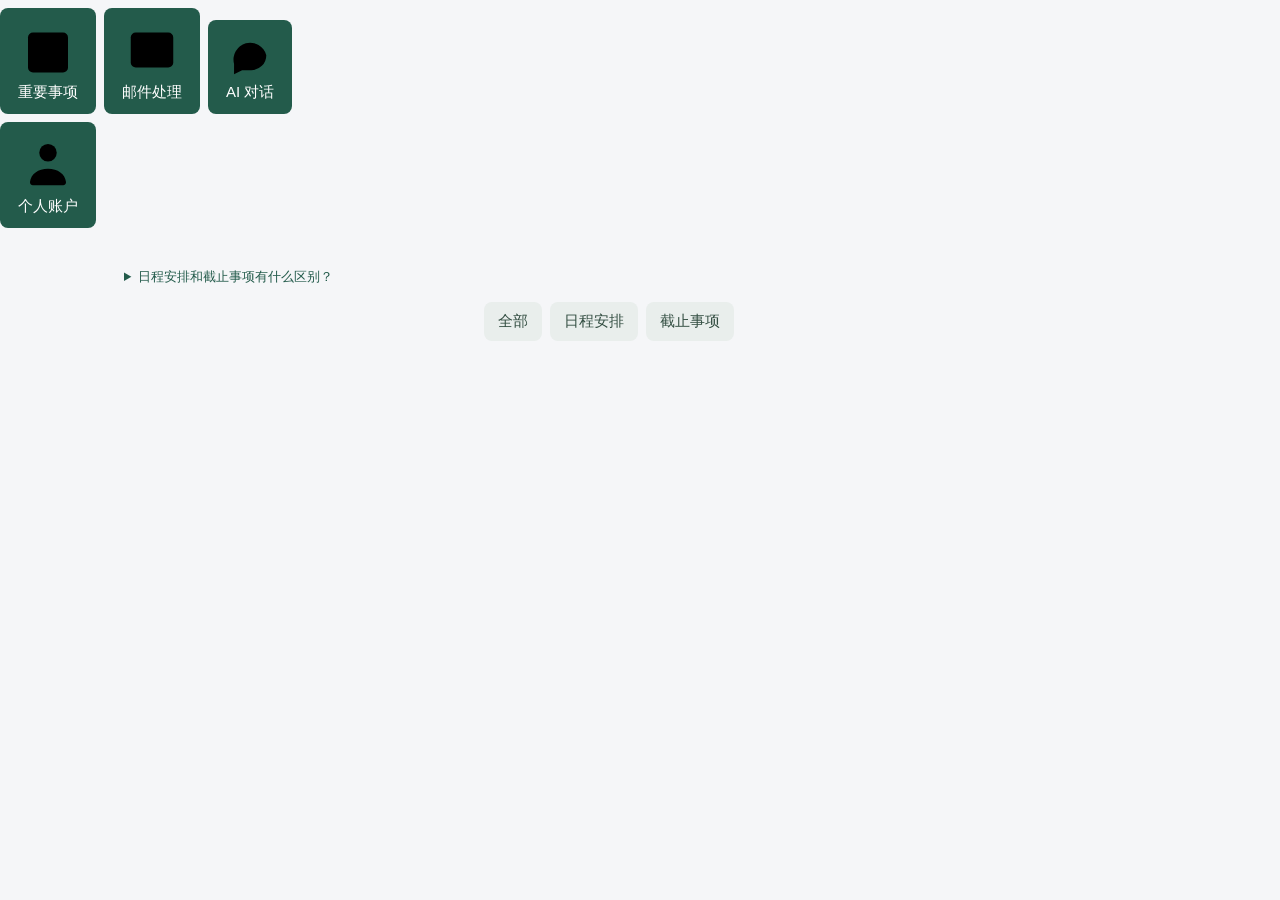
==== web/index.html @ 741a210e "Guide Grok connections with verified OAuth screenshots" ====
<!doctype html><html lang="zh-CN"><meta charset="utf-8"><meta name="viewport" content="width=device-width,initial-scale=1"><title>重要事项 - TimeMate</title><meta name="csrf-token" content="__TOKEN__"><meta name="account-email" content="__EMAIL__"><link rel="stylesheet" href="/styles.css"><aside class="app-rail" aria-label="应用导航"><nav class="rail-navigation"><button id="nav-important" class="rail-item" type="button" onclick="showPage('important')" aria-label="重要事项" title="重要事项"><svg viewBox="0 0 24 24" aria-hidden="true"><rect x="4" y="5" width="16" height="16" rx="2"/><path d="M8 3v4M16 3v4M4 10h16M8 14h2M14 14h2M8 17h2"/></svg><span class="rail-label">重要事项</span></button><button id="nav-mail" class="rail-item" type="button" onclick="showPage('mail')" aria-label="邮件处理"><svg viewBox="0 0 24 24" aria-hidden="true"><rect x="3.5" y="5" width="17" height="14" rx="2"/><path d="m4.5 7 7.5 6 7.5-6"/></svg><span class="rail-label">邮件处理</span></button><button id="nav-chat" class="rail-item" type="button" onclick="showPage('chat')" aria-label="AI 对话" title="AI 对话"><svg viewBox="0 0 24 24" aria-hidden="true"><path d="M20 11.5a7.5 7.5 0 0 1-7.5 7.5H8l-4 2v-5.2A7.5 7.5 0 1 1 20 11.5Z"/><path d="M8 11h.01M12 11h.01M16 11h.01"/></svg><span class="rail-label">AI 对话</span></button></nav><div class="rail-account"><div class="account-menu-wrap"><button id="account-avatar" class="account-avatar" type="button" aria-label="个人账户" aria-expanded="false" aria-controls="account-menu"><svg class="profile-glyph" viewBox="0 0 24 24" aria-hidden="true"><circle cx="12" cy="7.5" r="3.5"/><path d="M4.8 19.2c.35-3.2 3.25-5.3 7.2-5.3s6.85 2.1 7.2 5.3c.08.7-.45 1.3-1.15 1.3H5.95c-.7 0-1.23-.6-1.15-1.3Z"/></svg><span class="rail-label">个人账户</span></button><div id="account-menu" class="account-menu" hidden><div class="account-identity"><span id="account-provider-logo" class="account-provider" aria-hidden="true"></span><span id="account-email"></span></div><button id="nav-settings" class="account-menu-item" type="button" onclick="showPage('settings');closeAccountMenu()">账户设置</button><hr><button id="logout" class="account-menu-item account-logout" type="button">退出登录</button></div></div></div></aside><main><div id="header-mail-feedback" class="header-mail-feedback" hidden><span id="status" role="status" hidden></span><button id="setup-link" class="text-button" onclick="showSetup()" hidden>去账户设置</button></div>
<div id="notice" role="status" hidden></div><div id="settings-page" hidden><div class="settings-layout"><nav class="settings-nav" aria-label="设置分类"><section class="settings-nav-group" aria-labelledby="settings-personal-label"><h4 id="settings-personal-label" class="settings-nav-label">个人</h4><button type="button" id="settings-nav-account" class="settings-nav-item" data-setting="account" onclick="selectConnectionSettings('account')"><span class="settings-icon" aria-hidden="true"><svg viewBox="0 0 24 24"><circle cx="12" cy="8" r="4"/><path d="M4 21v-2a8 8 0 0 1 16 0v2"/></svg></span><span class="settings-nav-copy"><strong>账户</strong></span></button></section><section class="settings-nav-group" aria-labelledby="settings-integrations-label"><h4 id="settings-integrations-label" class="settings-nav-label">基础配置</h4><button type="button" id="settings-nav-mail" class="settings-nav-item" data-setting="mail" onclick="showMailboxList();selectConnectionSettings('mail')"><span class="settings-icon" aria-hidden="true"><svg viewBox="0 0 24 24"><rect x="3.5" y="5" width="17" height="14" rx="2"/><path d="m4.5 7 7.5 6 7.5-6"/></svg></span><span class="settings-nav-copy"><strong>邮箱</strong></span></button><button type="button" id="settings-nav-ai" class="settings-nav-item" data-setting="ai" onclick="selectConnectionSettings('ai')"><span class="settings-icon" aria-hidden="true"><svg viewBox="0 0 24 24"><path d="m12 3 1.8 5.2L19 10l-5.2 1.8L12 17l-1.8-5.2L5 10l5.2-1.8L12 3Z"/><path d="m19 15 .9 2.1L22 18l-2.1.9L19 21l-.9-2.1L16 18l2.1-.9L19 15Z"/></svg></span><span class="settings-nav-copy"><strong>AI 服务</strong></span></button><button type="button" id="settings-nav-calendar" class="settings-nav-item" data-setting="calendar" onclick="selectConnectionSettings('calendar')"><span class="settings-icon" aria-hidden="true"><svg viewBox="0 0 24 24"><rect x="3.5" y="5" width="17" height="16" rx="2"/><path d="M8 3v4M16 3v4M4 10h16M8 14h2M14 14h2M8 17h2"/></svg></span><span class="settings-nav-copy"><strong>日历</strong></span></button></section><section class="settings-nav-group"><h4 class="settings-nav-label">扩展</h4><button type="button" id="settings-nav-agents" class="settings-nav-item" data-setting="agents" onclick="selectConnectionSettings('agents')"><span class="settings-icon" aria-hidden="true"><svg viewBox="0 0 24 24"><path d="M4 8h16m-4-4 4 4-4 4M20 16H4m4-4-4 4 4 4"/></svg></span><span class="settings-nav-copy"><strong>个人 Agent</strong></span></button></section></nav><section class="settings-detail-pane" aria-label="所选连接设置"><header class="settings-detail-heading"><div><h3 id="settings-detail-title">邮箱</h3><p id="settings-detail-description">设置邮件转发与接收邮箱</p></div><div class="settings-heading-actions"><div class="settings-actions" data-setting-actions="agents" hidden><button id="agent-profile-new" type="button" onclick="openAgentConnection()">＋ 添加 Agent</button></div><div class="settings-detail-summary" data-setting-summary="mail" hidden><small id="mail-nav-provider">尚未设置</small><span id="mail-nav-status" class="settings-summary-status">未连接</span></div><div class="settings-detail-summary" data-setting-summary="ai" hidden><small id="ai-nav-provider">尚未设置</small><span id="ai-nav-status" class="settings-summary-status">未连接</span></div><div class="settings-detail-summary" data-setting-summary="calendar" hidden><small id="calendar-nav-provider">尚未设置</small><span id="calendar-nav-status" class="settings-summary-status">未连接</span></div><div class="settings-actions" data-setting-actions="mail" hidden><button id="mail-account-new" type="button" onclick="openMailboxAccount()">＋ 添加邮箱</button><button id="mail-account-back" type="button" class="secondary" onclick="showMailboxList()" hidden>← 返回列表</button><span id="mail-ready" hidden></span></div><div class="settings-actions" data-setting-actions="ai" hidden><button id="ai-profile-new" type="button" onclick="openAIProfile('')">＋ 添加服务</button></div><div class="settings-actions" data-setting-actions="calendar" hidden><button id="calendar-profile-new" type="button" onclick="openCalendarProfile()">＋ 添加日历</button><span id="calendar-ready" hidden></span></div></div></header><section id="account-settings" class="settings-panel" data-setting-panel="account" hidden><div class="account-settings-content"><div class="account-settings-row"><div><h4>登录邮箱</h4><p id="settings-account-email"></p></div></div><div class="account-settings-row"><div><h4>密码</h4></div><button id="open-password-settings" class="settings-account-action" type="button">修改密码</button></div><div class="account-settings-row account-settings-danger"><div><h4>删除账号</h4><p>永久删除账号及全部数据，无法恢复。</p></div><button id="open-delete-account" class="settings-account-action account-danger" type="button">删除账号</button></div></div></section><section id="mail-settings" class="settings-panel" data-setting-panel="mail" hidden><section id="mail-accounts"><h4>我的邮箱</h4><div id="mail-account-list"></div></section><div id="mail-connection-methods"><div id="mail-direct-account" hidden><strong id="mail-direct-address"></strong><span id="mail-direct-status"></span><button type="button" class="text-button" onclick="showMailboxMethods(true)">更换连接方式</button></div><div id="mail-method-choices" class="mail-method-choices"><button id="mail-direct-method" type="button" class="mail-method-card" onclick="showDirectMailbox()"><span class="mail-method-icon" aria-hidden="true"><svg viewBox="0 0 24 24"><rect x="3" y="5" width="18" height="14" rx="3"/><path d="m4 7 8 6 8-6"/></svg></span><span class="mail-method-copy"><span class="mail-method-heading"><strong>直接连接</strong><span class="mail-method-badge">推荐</span></span><span class="mail-method-description">Google / Microsoft 登录授权，无需转发</span></span><span class="mail-method-arrow" aria-hidden="true">›</span></button><button id="mail-forward-method" type="button" class="mail-method-card" onclick="showManualMailbox()"><span class="mail-method-icon" aria-hidden="true"><svg viewBox="0 0 24 24"><path d="M14 5 21 12l-7 7M21 12H9a6 6 0 0 0-6 6"/></svg></span><span class="mail-method-copy"><span class="mail-method-heading"><strong>邮件转发</strong></span><span class="mail-method-description">无法直接连接时，将邮件转发到接收邮箱</span></span><span class="mail-method-arrow" aria-hidden="true">›</span></button></div><div id="mail-direct-setup" hidden><button type="button" class="text-button mailbox-back" onclick="showMailboxMethods(true)">← 连接方式</button><div id="mail-direct-coming" class="mail-direct-coming" role="status"><strong>正在上线中</strong></div><div id="mail-method-buttons" hidden><button type="button" class="mailbox-provider" data-mail-oauth="google"><span aria-hidden="true">G</span>Google<span aria-hidden="true">↗</span></button><button type="button" class="mailbox-provider" data-mail-oauth="microsoft"><span aria-hidden="true">M</span>Microsoft<span aria-hidden="true">↗</span></button></div></div><p id="mail-oauth-result" role="status" hidden></p><div id="mail-oauth-help" hidden><button type="button" class="text-button" onclick="showManualMailbox()">改用邮件转发 ›</button></div></div><dialog id="google-mail-consent" class="google-mail-consent" aria-labelledby="google-mail-consent-title"><h3 id="google-mail-consent-title">连接 Google</h3><p>TimeMate 会以只读权限同步 Gmail 收件箱，并将邮件保存在你的账号中。使用 AI 分析时，邮件内容会发送给你选择的 AI 服务商。</p><a href="/privacy" target="_blank" rel="noopener noreferrer">隐私说明</a><div class="google-mail-consent-actions"><button type="button" id="google-mail-consent-cancel">取消</button><button type="button" id="google-mail-consent-continue">同意并继续</button></div></dialog><div id="mail-manual-settings" class="settings-content mail-forwarding-page" hidden><button id="mail-forward-back" type="button" class="text-button mailbox-back" onclick="showMailboxMethods()">← 连接方式</button><div class="forward-intro"><h3>邮件转发</h3><p>有些邮箱受管理员限制，无法直接授权外部应用读取。<br>你可以将邮件自动转发到另一个邮箱，再让 TimeMate 从那里读取。</p></div><div class="forward-flow" aria-label="邮件流向：相应邮箱自动转发到接收邮箱，TimeMate 通过 IMAP 读取"><div class="forward-flow-node"><svg viewBox="0 0 24 24" aria-hidden="true"><rect x="3" y="5" width="18" height="14" rx="3"/><path d="m4 7 8 6 8-6"/></svg><strong>相应邮箱</strong><small>提供需要处理的邮件</small></div><div class="forward-flow-arrow"><span>自动转发</span><svg class="forward-flow-arrow-shaft" viewBox="0 0 90 12" aria-hidden="true"><path d="M1 6h86m-5-4 5 4-5 4"/></svg></div><div class="forward-flow-node"><svg viewBox="0 0 24 24" aria-hidden="true"><path d="m3 14 3-9h12l3 9v5H3Z"/><path d="M3 14h5l2 3h4l2-3h5"/></svg><strong>接收邮箱</strong><small>QQ / 网易邮箱</small></div><div class="forward-flow-arrow"><span>IMAP 读取</span><svg class="forward-flow-arrow-shaft" viewBox="0 0 90 12" aria-hidden="true"><path d="M1 6h86m-5-4 5 4-5 4"/></svg></div><div class="forward-flow-node"><svg viewBox="0 0 24 24" aria-hidden="true"><path d="M8 3H3v5m13-5h5v5M3 16v5h5m13-5v5h-5M7 8h10M7 12h10M7 16h6"/></svg><strong>TimeMate</strong><small>整理、分析邮件</small></div></div><div class="forward-step"><header class="forward-step-heading"><span class="forward-step-number">1</span><div><h4>连接接收邮箱</h4><p>用于接收转发邮件，并供 TimeMate 读取。</p></div><span id="mail-receiver-status" class="forward-receiver-status" role="status" hidden>✓ 已连接</span></header><div class="forward-step-fields"><label for="mail_provider">邮箱类型</label><div class="setting-input-row"><select id="mail_provider" aria-label="选择接收转发邮件的邮箱"><option value="">选择接收邮箱</option><option value="qq">QQ 邮箱</option><option value="netease">网易邮箱（163 / 126）</option></select><span id="mail-provider-status" class="field-status" role="status" hidden>○</span></div><div id="mail-provider-fields"><label for="account" id="account-label">接收邮箱地址</label><div class="setting-input-row"><input id="account" type="email" placeholder="完整邮箱地址" autocomplete="off"><span id="account-status" class="field-status" role="status" hidden></span></div><div class="field-heading"><label for="password" id="password-mail-label">IMAP 授权码</label><a id="mail-auth-guide" href="/assets/guides/qq.html" onclick="event.preventDefault();openSetupGuide($('mail_provider').value === 'netease' ? 'netease' : 'qq')">如何获取 ↗</a></div><div class="setting-input-row"><input id="password" type="password" autocomplete="new-password" placeholder="填写接收邮箱的客户端授权码"><span id="password-status" class="field-status" role="status" hidden></span></div></div><div class="forward-connect-row"><span id="mail-receiver-feedback" role="status"></span><button id="mail-receiver-connect" type="button" onclick="connectForwardingReceiver()">连接邮箱</button></div></div></div><div class="forward-step"><header class="forward-step-heading"><span class="forward-step-number">2</span><div><h4>设置自动转发</h4><p>打开需要处理邮件的邮箱，将新邮件自动转发到接收邮箱。</p></div></header><div class="forward-step-fields"><label for="school_sender">相应邮箱<span class="forward-label-note">需要处理邮件的邮箱</span></label><div class="setting-input-row"><input id="school_sender" type="email" placeholder="需要处理邮件的邮箱地址" autocomplete="off"><span id="school_sender-status" class="field-status" role="status" hidden></span></div><div class="field-heading"><label for="mail-forward-target">转发至</label><a href="/assets/guides/outlook.html" onclick="event.preventDefault();openSetupGuide('outlook')">设置教程 ↗</a></div><div class="forward-copy-row"><span aria-hidden="true">↳</span><input id="mail-forward-target" readonly placeholder="上方填写的接收邮箱地址"><button id="mail-forward-copy" type="button" onclick="copyForwardingAddress()"><svg viewBox="0 0 24 24" aria-hidden="true"><rect x="8" y="8" width="12" height="12" rx="2"/><path d="M16 8V4H4v12h4"/></svg><span>复制</span></button></div><label class="forward-confirm-label"><input id="confirm-forwarding" type="checkbox" onchange="confirmForwarding()"><span>已在相应邮箱中开启自动转发</span></label><span id="forwarding-title" hidden></span></div></div><footer class="forward-save-row"><p id="mail-feedback" role="status"></p><button id="mail-save" class="mail-control settings-save" onclick="saveForwardingMailbox()">保存设置</button></footer></div></section><section id="ai-settings" class="settings-panel" data-setting-panel="ai" hidden><div class="settings-content ai-library"><h4 class="ai-library-label">我的模型</h4><div id="ai-provider-list"></div><p id="ai-library-feedback" role="status"></p></div></section><section id="calendar-settings" class="settings-panel" data-setting-panel="calendar" hidden><div class="settings-content"><h4 class="settings-section-label">我的日历</h4><div id="calendar-profile-list"></div></div></section><section id="agents-settings" class="settings-panel" data-setting-panel="agents" hidden><div class="settings-content"><h4 class="settings-section-label">我的 Agent</h4><div id="agent-connection-list"></div><p id="agent-library-feedback" role="status"></p></div></section><p id="settings-status" role="status"></p></section></div></div>
<div id="important-page"><details class="important-help"><summary>日程安排和截止事项有什么区别？</summary><p>有明确开始和结束时间的安排，放在“日程安排”；需要在某个日期前完成、但没有固定时段的任务，放在“截止事项”。由你决定是否加入。</p></details><div class="important-workspace"><aside id="calendar-view" aria-label="事项日历"></aside><section class="important-list-pane" aria-label="事项列表"><nav class="calendar-filter" aria-label="日历事项筛选"><button id="view-all" onclick="setImportantView('all')">全部</button><button id="view-schedule" onclick="setImportantView('schedule')">日程安排</button><button id="view-deadline" onclick="setImportantView('deadline')">截止事项</button></nav><div id="important-list-view"></div></section></div></div><div id="mail-page" hidden><div class="mail-workspace"><aside class="mail-list-pane"><div class="mail-list-header"><div class="mail-search" role="search"><div class="mail-search-controls"><svg class="mail-search-icon" viewBox="0 0 24 24" aria-hidden="true"><circle cx="10.5" cy="10.5" r="6.5"/><path d="m16 16 5 5"/></svg><input id="mail-search-input" type="search" aria-label="搜索邮件" placeholder="搜索邮件" autocomplete="off"><button id="mail-search-clear" type="button" class="secondary" aria-label="清空搜索" hidden>×</button></div></div><div class="mail-list-filter-row"><select id="mail-account-filter" aria-label="选择邮箱" hidden></select><nav class="filters" id="filters" aria-label="邮件分类"></nav><div class="mail-tools"><button id="mail-settings-toggle" type="button" class="secondary" aria-expanded="false" aria-controls="mail-settings-menu" aria-label="邮件操作">⋯</button><div id="mail-settings-menu" class="mail-settings-menu" hidden><button id="mark-filtered-read" type="button">一键已读</button><button id="enable-mail-selection" type="button">多选</button><div class="mail-check-menu"><button id="mail-check-toggle" type="button" aria-expanded="false" aria-controls="mail-check-submenu">检查 <span aria-hidden="true">›</span></button><div id="mail-check-submenu" class="mail-check-submenu" hidden><button type="button" id="mail-check-now" class="task" onclick="checkMail()">立即检查</button><button type="button" id="auto" class="auto-switch-control task" role="switch" aria-checked="false" aria-label="自动检查" title="每分钟检查新邮件并自动分析" onclick="toggleAuto()"><span>自动检查</span><span class="switch-track" aria-hidden="true"><span class="switch-thumb"></span></span></button><p id="mail-sync-status" class="mail-sync-status" role="status" aria-live="polite">正在连接…</p></div></div></div></div></div><nav id="course-filters" class="course-filters" aria-label="课程分类" hidden></nav><p id="mail-search-status" class="meta" role="status" aria-live="polite" hidden></p></div><div id="mails" aria-label="邮件列表"></div></aside><section id="mail-detail-pane" aria-label="邮件正文"></section></div></div><section id="chat-page" hidden><div class="chat-layout"><button id="chat-history-backdrop" type="button" aria-label="关闭对话侧栏" hidden></button><aside class="chat-history-pane" aria-label="对话历史"><div class="chat-history-heading"><span>对话</span><button id="chat-history-collapse" type="button" class="chat-sidebar-toggle" aria-label="收起对话栏" aria-expanded="true"><svg viewBox="0 0 24 24" aria-hidden="true"><rect x="3" y="4" width="18" height="16" rx="2"/><path d="M9 4v16m7-12-4 4 4 4"/></svg></button></div><div class="chat-history-search-field"><svg viewBox="0 0 24 24" aria-hidden="true"><circle cx="10.5" cy="10.5" r="7"/><path d="m16 16 5 5"/></svg><input id="chat-history-search" type="search" placeholder="搜索对话" aria-label="搜索对话" autocomplete="off"></div><button id="chat-new" type="button" class="secondary"><svg viewBox="0 0 24 24" aria-hidden="true"><path d="M12 3H5a2 2 0 0 0-2 2v14a2 2 0 0 0 2 2h14a2 2 0 0 0 2-2v-7"/><path d="M18.375 2.625a1 1 0 0 1 3 3l-9.013 9.014a2 2 0 0 1-.853.505l-2.873.84a.5.5 0 0 1-.62-.62l.84-2.873a2 2 0 0 1 .506-.852z"/></svg><span>新对话</span></button><div id="chat-history-list"></div></aside><section class="chat-main" aria-label="AI 邮件对话"><header class="chat-header"><button id="chat-history-expand" type="button" class="chat-sidebar-toggle" aria-label="展开对话栏" aria-expanded="false" hidden><svg viewBox="0 0 24 24" aria-hidden="true"><rect x="3" y="4" width="18" height="16" rx="2"/><path d="M9 4v16m4-12 4 4-4 4"/></svg></button></header><div id="chat-transcript" class="chat-transcript" aria-live="polite"><div id="chat-empty" class="chat-empty"><h2>你想了解什么？</h2><div class="chat-suggestions"><button type="button" data-chat-prompt="总结本周邮件，列出重要信息和需要我处理的事项。">总结本周邮件</button><button type="button" data-chat-prompt="找出邮件里所有待办和截止日期，按时间整理。">整理待办和截止日期</button><button type="button" data-chat-prompt="查找和课程相关的邮件，并概括重点。">查找课程邮件</button></div></div></div><form id="chat-form" class="chat-composer"><div id="chat-attachments" class="chat-attachments" aria-label="待发送图片" hidden></div><textarea id="chat-input" rows="1" maxlength="1500" placeholder="发送消息…" aria-label="输入问题"></textarea><div class="chat-composer-footer"><div class="chat-composer-tools"><input id="chat-image-input" type="file" accept="image/png,image/jpeg,image/webp" multiple hidden><button id="chat-upload" type="button" class="chat-icon-button" aria-label="添加图片"><svg viewBox="0 0 24 24" aria-hidden="true"><path d="M12 5v14M5 12h14"/></svg></button><details id="chat-approval-menu" class="chat-approval-menu"><summary class="chat-approval-label" aria-label="事项添加模式"><svg viewBox="0 0 24 24" aria-hidden="true"><path d="m12 3 8 4v5c0 4-4 7-8 9-4-2-8-5-8-9V7Z"/><path d="m8.5 12 2.5 2.5 4.5-5"/></svg><span id="chat-approval-name">逐项确认</span><svg class="chat-chevron" viewBox="0 0 16 16" aria-hidden="true"><path d="m4 6 4 4 4-4"/></svg></summary><div class="chat-approval-options" role="group" aria-label="事项添加模式"><p>识别到的事项如何加入？</p><button type="button" data-approval-mode="confirm" aria-pressed="true"><span><strong>逐项确认</strong><small>整理出事项，由你逐条点击添加。</small></span><span class="chat-choice-check" aria-hidden="true">✓</span></button><button type="button" data-approval-mode="auto" aria-pressed="false"><span><strong>自动添加</strong><small>明确的事项直接加入；信息不全或发现相似事项时仍需确认。</small></span><span class="chat-choice-check" aria-hidden="true"></span></button></div></details></div><div class="chat-composer-actions"><details id="chat-model-menu" class="chat-model-menu"><summary aria-label="模型"><span id="chat-model-name">选择模型</span><svg class="chat-chevron" viewBox="0 0 16 16" aria-hidden="true"><path d="m4 6 4 4 4-4"/></svg></summary><div class="chat-model-options"><div id="chat-model-list"></div><div class="chat-model-settings-footer"><button id="chat-model-settings" type="button"><svg viewBox="0 0 24 24" aria-hidden="true"><path d="M9.671 4.136a2.34 2.34 0 0 1 4.659 0 2.34 2.34 0 0 0 3.319 1.915 2.34 2.34 0 0 1 2.33 4.033 2.34 2.34 0 0 0 0 3.831 2.34 2.34 0 0 1-2.33 4.033 2.34 2.34 0 0 0-3.319 1.915 2.34 2.34 0 0 1-4.659 0 2.34 2.34 0 0 0-3.32-1.915 2.34 2.34 0 0 1-2.33-4.033 2.34 2.34 0 0 0 0-3.831A2.34 2.34 0 0 1 6.35 6.051a2.34 2.34 0 0 0 3.319-1.915"/><circle cx="12" cy="12" r="3"/></svg><span>AI 服务设置</span></button></div></div></details><button id="chat-send" type="submit" aria-label="发送"><svg viewBox="0 0 24 24" aria-hidden="true"><path d="M12 19V5m-6 6 6-6 6 6"/></svg></button></div></div></form><p id="chat-status" class="chat-status" role="status" aria-live="polite"></p></section></div></section></main><dialog id="chat-event-editor" aria-labelledby="chat-event-editor-title"><header class="chat-edit-heading"><h2 id="chat-event-editor-title">编辑事项</h2><button type="button" class="modal-close-x" id="chat-event-edit-close" aria-label="关闭事项编辑">×</button></header><form id="chat-event-edit-form"><label for="chat-edit-title">标题</label><input id="chat-edit-title" maxlength="160" required><label for="chat-edit-precision">时间</label><select id="chat-edit-precision"><option value="date">按日期记录</option><option value="datetime">具体时间</option></select><div class="chat-edit-dates"><label>开始／截止<input id="chat-edit-start" type="date" required></label><label id="chat-edit-end-label">结束<input id="chat-edit-end" type="datetime-local"></label></div><label for="chat-edit-location">地点</label><input id="chat-edit-location" maxlength="300" placeholder="可留空"><p id="chat-edit-feedback" role="status"></p><footer class="chat-edit-actions"><button type="button" class="secondary" id="chat-event-edit-cancel">取消</button><button type="submit" id="chat-event-edit-save">保存</button></footer></form></dialog><dialog id="calendar-profile-dialog" class="calendar-profile-dialog" aria-labelledby="calendar-profile-title"><header class="calendar-profile-heading"><div class="calendar-profile-identity"><span id="calendar-profile-mark" class="calendar-provider-mark" aria-hidden="true"></span><h2 id="calendar-profile-title">添加日历</h2></div><button type="button" class="modal-close-x" aria-label="关闭日历设置" onclick="closeCalendarProfile()">×</button></header><div class="settings-content"><div id="calendar-choice"><div class="field-heading"><label for="calendar_provider">日历类型</label><button id="calendar-show-guide" class="text-button" onclick="showCalendarGuide()" hidden>订阅教程 ↗</button></div><div class="setting-input-row"><select id="calendar_provider" onchange="calendarHelp()"><option value="" disabled selected>请选择日历</option><option value="apple">Apple 日历</option><option value="outlook">Outlook 日历</option></select><span id="calendar-confirm" class="field-status" role="status" hidden>○</span></div></div><div id="calendar-subscription" hidden><label for="calendar-url">订阅链接</label><div class="setting-input-row"><input id="calendar-url" type="password" readonly aria-label="专属订阅链接" onclick="this.type='text';this.select()" onblur="this.type='password'"><span class="field-status"><button type="button" class="secondary calendar-copy" onclick="copyCalendarUrl()">复制</button></span></div></div></div><p id="calendar-feedback" role="status"></p><footer class="calendar-profile-actions"><button id="calendar-profile-remove" type="button" onclick="removeCalendarProfile()" hidden><svg viewBox="0 0 24 24" aria-hidden="true"><path d="M3 6h18M9 6V3h6v3M5 6l1 15h12l1-15M10 10v7M14 10v7"/></svg>移除日历</button><div><button type="button" class="secondary" onclick="closeCalendarProfile()">取消</button><button id="calendar-connect" type="button" onclick="calendarAction()">获取订阅链接</button></div></footer></dialog><dialog id="calendar-month-dialog"><h2>选择年月</h2><form id="calendar-month-form"><div class="grid"><label>年份<input id="calendar-year-input" type="number" min="1" max="9999" required></label><label>月份<select id="calendar-month-input"><option value="1">1月</option><option value="2">2月</option><option value="3">3月</option><option value="4">4月</option><option value="5">5月</option><option value="6">6月</option><option value="7">7月</option><option value="8">8月</option><option value="9">9月</option><option value="10">10月</option><option value="11">11月</option><option value="12">12月</option></select></label></div><div class="calendar-form-actions"><button type="button" class="secondary" onclick="$('calendar-month-dialog').close()">取消</button><button type="submit">确定</button></div></form></dialog><dialog id="course-add-dialog"><h2>手工添加课程</h2><form id="course-add-form"><label for="course-code-input">课程代码</label><input id="course-code-input" placeholder="例如 CSI101 或 CSI 101" required maxlength="20" autocomplete="off"><p class="meta">输入三字母加三数字。按邮件原文中的课程代码匹配，自动发现的课程仍会保留。</p><p id="course-add-error" role="alert" hidden></p><div class="calendar-form-actions"><button type="button" class="secondary" onclick="$('course-add-dialog').close()">取消</button><button type="submit">添加课程</button></div></form></dialog><dialog id="calendar-dialog" class="calendar-dialog"><h2>添加到日历</h2><div id="calendar-form"></div><p id="calendar-message" role="status" hidden></p></dialog><dialog id="event-edit-dialog" class="event-edit-dialog"><h2>编辑事项</h2><form id="event-edit-form" class="event-edit-form"></form></dialog><dialog id="event-join-dialog" class="event-edit-dialog event-join-dialog"><h2>核对已有事项</h2><div id="event-join-content"></div></dialog><dialog id="source-dialog" aria-labelledby="source-title"><header class="source-dialog-header"><h2 id="source-title">原邮件</h2><button type="button" class="modal-close-x source-close-x" aria-label="关闭原邮件" onclick="closeSource()">×</button></header><div id="source-content"></div><button type="button" onclick="closeSource()">关闭</button></dialog>
<dialog id="ai-profile-dialog" class="ai-profile-dialog" aria-labelledby="ai-dialog-title">
<header class="ai-dialog-heading"><div class="ai-dialog-provider"><span id="ai-dialog-mark" aria-hidden="true">DS</span><h2 id="ai-dialog-title">添加服务</h2></div><button type="button" class="modal-close-x" aria-label="关闭模型配置" onclick="closeAIProfile()">×</button></header>
<div class="ai-profile-tabs" role="tablist" aria-label="服务设置"><button id="ai-model-tab" type="button" role="tab" aria-controls="ai-model-panel" aria-selected="true" onclick="selectAIProfileTab('models')">模型</button><button id="ai-connection-tab" type="button" role="tab" aria-controls="ai-connection-panel" aria-selected="false" onclick="selectAIProfileTab('connection')">连接</button></div>
<div class="ai-profile-form">
<section id="ai-model-panel" role="tabpanel" aria-labelledby="ai-model-tab"><div class="ai-model-toolbar"><span id="ai-model-count"></span><button type="button" class="text-button ai-control" onclick="connectionAction('ai','models')">查找模型</button></div><div id="ai-model-list"></div></section>
<section id="ai-connection-panel" role="tabpanel" aria-labelledby="ai-connection-tab" hidden><div id="ai-provider-field"><label for="provider">服务商</label><select id="provider" onchange="providerChanged()"></select></div><div class="ai-key-status"><span>API Key</span><button id="ai-key-replace" type="button" aria-controls="ai-key-field" aria-expanded="false" class="text-button" onclick="replaceAIKey()">更换 ›</button></div><div id="ai-key-field"><label class="ai-hidden-label" for="key">API Key</label><input id="key" type="password" autocomplete="new-password" placeholder="输入 API Key"></div><details id="ai-advanced"><summary>高级设置</summary><label for="base">接口地址</label><input id="base" placeholder="https://…" type="url"></details></section>
<input id="model" type="hidden"><span id="provider-status" hidden></span><span id="key-status" hidden></span><span id="model-status" hidden></span><span id="ai-ready" hidden></span><p id="provider-hint" hidden></p><span hidden><a id="api-key-help" target="_blank" rel="noopener noreferrer" hidden></a><span id="api-key-help-note" hidden></span></span><p id="ai-feedback" role="status"></p>
<footer class="ai-dialog-actions"><button id="ai-profile-delete" type="button" class="text-button" hidden><svg viewBox="0 0 24 24" aria-hidden="true"><path d="M3 6h18M9 6V3h6v3M5 6l1 15h12l1-15M10 10v7M14 10v7"/></svg>移除服务</button><div><button type="button" class="secondary" onclick="closeAIProfile()">取消</button><button id="ai-save" type="button" class="ai-control" onclick="saveAIService()">保存</button></div></footer></div></dialog>
<dialog id="setup-guide-dialog" class="setup-guide-dialog" aria-labelledby="setup-guide-title"><header class="setup-guide-header"><h2 id="setup-guide-title"></h2><nav id="setup-guide-links" class="setup-guide-links" aria-label="教程相关链接"></nav><button type="button" class="modal-close-x guide-close-x" aria-label="关闭教程" onclick="closeSetupGuide()">×</button></header><div id="setup-guide-content" role="region" aria-roledescription="轮播" aria-label="图文教程"></div><footer id="setup-guide-controls" hidden><button id="setup-guide-prev" type="button" class="secondary" aria-label="上一页教程">‹ 上一页</button><span id="setup-guide-progress" role="status" aria-live="polite"></span><button id="setup-guide-next" type="button" class="secondary" aria-label="下一页教程">下一页 ›</button></footer></dialog>
<dialog id="password-dialog" class="password-dialog" aria-labelledby="password-dialog-title"><h2 id="password-dialog-title">修改密码</h2><form id="account-form"><label>当前密码<input id="old-password" type="password" autocomplete="current-password" maxlength="128" required></label><label>新密码<input id="new-password" type="password" autocomplete="new-password" minlength="8" maxlength="128" placeholder="至少 8 个字符" required></label><p id="account-feedback" role="status"></p><div class="password-dialog-actions"><button type="button" class="secondary" onclick="$('password-dialog').close()">取消</button><button type="submit">保存新密码</button></div></form></dialog><dialog id="delete-account-dialog" class="password-dialog" aria-labelledby="delete-account-title"><h2 id="delete-account-title">删除账号</h2><p class="account-delete-warning">这会删除账号、邮件、分析结果、模型设置和日程，无法恢复。</p><form id="delete-account-form"><label for="delete-account-password">当前密码</label><input id="delete-account-password" type="password" autocomplete="current-password" maxlength="128" required><p id="delete-account-feedback" role="status"></p><div class="password-dialog-actions"><button type="button" class="secondary" onclick="$('delete-account-dialog').close()">取消</button><button type="submit" class="account-delete-submit">永久删除</button></div></form></dialog><div id="mail-delete-feedback" class="mail-delete-feedback" role="status" aria-live="polite" hidden></div><dialog id="agent-dialog" class="ai-profile-dialog" aria-labelledby="agent-dialog-title">
<header class="ai-dialog-heading"><div class="ai-dialog-provider"><button id="agent-settings-back" type="button" class="agent-settings-back" aria-label="返回连接概览" onclick="selectAgentTab('')" hidden><svg viewBox="0 0 24 24" aria-hidden="true"><path d="m12 5-7 7 7 7M5 12h15"/></svg></button><span id="agent-dialog-mark" class="agent-dialog-mark" aria-hidden="true">↔</span><h2 id="agent-dialog-title">添加 Agent</h2></div><button class="modal-close-x" type="button" aria-label="关闭" onclick="closeAgentConnection()">×</button></header>
<div id="agent-picker"><label for="agent-provider">Agent</label><select id="agent-provider" onchange="renderAgentSetup()"><option value="dot">Dot</option><option value="grok">Grok Bot</option><option value="muse">Muse（接入测试）</option></select>
<div id="agent-picker-address" class="agent-copy-field"><label for="agent-mcp-url">连接地址</label><div><input id="agent-mcp-url" readonly><button type="button" onclick="copyAgentField('agent-mcp-url')">复制</button></div></div>
<div id="agent-dot-setup"><a href="/assets/guides/agent.html" onclick="event.preventDefault();openSetupGuide('agent')">查看图文教程 ↗</a></div>
<div id="agent-key-setup" hidden><p id="agent-muse-note" hidden>Muse 接入测试中，尚未完成实际联调。</p><label class="agent-permission"><input id="agent-allow-edits" type="checkbox">允许修改事项</label><p>默认可读取邮件和事项、传入邮件，不共享邮箱授权码或 API Key。</p></div>
<p id="agent-setup-help">生成凭证后，复制连接指令发给 Agent。</p></div>
<div id="agent-details" hidden>
<div class="agent-direction-map"><div class="agent-direction-app"><span><svg viewBox="0 0 24 24" aria-hidden="true"><rect x="3" y="5" width="18" height="14" rx="2"/><path d="m3 6 9 7 9-7"/></svg></span><strong>TimeMate</strong></div><svg class="agent-half-arrows" viewBox="0 0 100 24" role="img" aria-label="双向连接状态"><path id="agent-arrow-feedback" d="M3 8h94l-8-6"/><path id="agent-arrow-connection" d="M97 17H3l8 6"/></svg><div class="agent-direction-app"><span><svg viewBox="0 0 24 24" aria-hidden="true"><rect x="4" y="7" width="16" height="13" rx="3"/><path d="M12 3v4M9 12v2M15 12v2M9 17h6M1 11v5M23 11v5"/></svg></span><strong id="agent-direction-name">Agent</strong></div></div>
<div class="agent-direction-tabs" aria-label="连接设置"><button id="agent-tab-connection" type="button" aria-expanded="false" aria-controls="agent-panel-connection" onclick="selectAgentTab('connection')"><span class="agent-direction-copy"><strong><span id="agent-row-name">Agent</span> → TimeMate</strong><span>读取邮件、管理事项</span></span><span class="agent-direction-actions"><span id="agent-direction-status-connection" class="agent-direction-status"></span><span class="agent-direction-setting" title="设置"><svg viewBox="0 0 24 24" aria-hidden="true"><path d="M4 7h7m4 0h5M4 17h3m4 0h9M11 4v6M7 14v6"/></svg></span></span></button><button id="agent-tab-feedback" type="button" aria-expanded="false" aria-controls="agent-panel-feedback" onclick="selectAgentTab('feedback')"><span class="agent-direction-copy"><strong>TimeMate → <span id="agent-row-feedback-name">Agent</span></strong><span>同步你的操作与变更</span></span><span class="agent-direction-actions"><span id="agent-direction-status-feedback" class="agent-direction-status"></span><span class="agent-direction-setting" title="设置"><svg viewBox="0 0 24 24" aria-hidden="true"><path d="M4 7h7m4 0h5M4 17h3m4 0h9M11 4v6M7 14v6"/></svg></span></span></button></div>
<section id="agent-panel-connection" role="region" aria-labelledby="agent-tab-connection">
<div id="agent-manual-connection">
<div class="agent-copy-field"><label for="agent-endpoint">连接地址</label><div><input id="agent-endpoint" readonly><button type="button" onclick="copyAgentField('agent-endpoint')">复制</button></div></div>
<div id="agent-issued" hidden><div class="agent-copy-field"><label for="agent-issued-key">连接凭证 · 仅显示一次</label><div><input id="agent-issued-key" type="password" readonly autocomplete="off"><button type="button" onclick="copyAgentField('agent-issued-key')">复制</button></div></div><p>仅填入 Agent 的安全凭证输入框，请勿发在聊天里。</p></div>
<div id="agent-connect-instructions"><p>复制指令发给 Agent，按提示完成连接。</p><button type="button" class="secondary" onclick="copyAgentInstructions()">复制连接指令</button></div><a id="agent-detail-guide" href="/assets/guides/agent.html" onclick="event.preventDefault();openSetupGuide('agent')" hidden>查看图文教程 ↗</a>
<details class="agent-help"><summary>授权详情</summary><p id="agent-access"></p><p id="agent-expiry"></p></details></div>
<div id="agent-grok-incoming" hidden>
<div class="agent-grok-incoming-step" data-step="0">
<div class="agent-grok-heading"><h3>① 发送连接指令</h3><button id="agent-grok-incoming-copy" type="button" class="secondary" onclick="copyAgentInstructions()"><svg viewBox="0 0 24 24" aria-hidden="true"><rect x="8" y="8" width="12" height="12" rx="2"/><path d="M16 8V4H4v12h4"/></svg><span>复制连接指令</span></button></div>
<a class="agent-grok-image" href="/assets/grok-setup/connect-01.webp" target="_blank" rel="noopener noreferrer" aria-label="放大发送连接指令的完整截图"><img src="/assets/grok-setup/connect-01.webp" alt="① 将连接指令发给 Grok Bot，等待出现授权卡。完整窗口已遮挡隐私。"></a>
</div>
<div class="agent-grok-incoming-step" data-step="1" hidden>
<div class="agent-grok-heading"><h3>② 点击授权，继续</h3></div>
<a class="agent-grok-image" href="/assets/grok-setup/connect-02.webp" target="_blank" rel="noopener noreferrer" aria-label="放大授权卡的完整截图"><img src="/assets/grok-setup/connect-02.webp" alt="② 在 Grok Bot 的连接卡点击授权，继续前往浏览器中的 TimeMate 授权页。完整窗口已遮挡隐私。"></a>
</div>
<div class="agent-grok-incoming-step" data-step="2" hidden>
<div class="agent-grok-heading"><h3>③ 允许连接</h3></div>
<a class="agent-grok-image" href="/assets/grok-setup/connect-03.webp" target="_blank" rel="noopener noreferrer" aria-label="放大 TimeMate 授权页的完整截图"><img src="/assets/grok-setup/connect-03.webp" alt="③ 在 TimeMate 授权页确认权限并点击允许连接，随后返回 Grok Bot 验证连接。完整窗口已遮挡隐私。"></a>
<p class="agent-grok-oauth-note">授权页会显示 Cursor，这是 Grok Bot 使用的客户端名称。</p>
<div id="agent-grok-oauth-choice" hidden><div class="agent-grok-oauth-choice-heading"><label for="agent-grok-oauth-select">刚刚授权的连接</label><button id="agent-grok-oauth-refresh" type="button" class="text-button" onclick="loadAgentConnections()">刷新</button></div><select id="agent-grok-oauth-select" onchange="selectAgentGrokOAuth(this.value)" aria-label="刚刚授权的连接" hidden></select><p id="agent-grok-oauth-wait" role="status">等待授权</p></div>
</div>
<footer class="agent-grok-actions"><button id="agent-grok-incoming-previous" type="button" class="text-button" onclick="setAgentGrokIncomingStep(agentGrokIncomingStep-1)" hidden>‹ 上一步</button><span id="agent-grok-incoming-progress">1 / 3</span><button id="agent-grok-incoming-next" type="button" class="secondary" onclick="setAgentGrokIncomingStep(agentGrokIncomingStep+1)">下一步 ›</button><button id="agent-grok-incoming-finish" type="button" onclick="finishAgentGrokIncoming()" hidden>完成</button></footer>
</div></section>
<section id="agent-panel-feedback" role="region" aria-labelledby="agent-tab-feedback" hidden>
<div id="agent-grok-feedback" hidden>
<div id="agent-grok-guide">
<div class="agent-grok-step" data-step="0">
<div class="agent-grok-heading"><h3>① 发送指令</h3><button id="agent-grok-copy" type="button" class="secondary" onclick="copyAgentInstructions('feedback')"><svg viewBox="0 0 24 24" aria-hidden="true"><rect x="8" y="8" width="12" height="12" rx="2"/><path d="M16 8V4H4v12h4"/></svg><span>复制通知指令</span></button></div>
<a class="agent-grok-image" href="/assets/grok-setup/01-send.webp" target="_blank" rel="noopener noreferrer" aria-label="放大发送指令的完整截图"><img src="/assets/grok-setup/01-send.webp" width="1468" height="1072" alt="① 将指令发给 Grok Bot。图片保留实际指令和回复，完整窗口已遮挡隐私。"></a>
</div>
<div class="agent-grok-step" data-step="1" hidden>
<div class="agent-grok-heading"><h3>② 点击「Webhook URL」打开任务</h3></div>
<a class="agent-grok-image" href="/assets/grok-setup/02-direct-task.webp" target="_blank" rel="noopener noreferrer" aria-label="放大打开变更反馈任务的完整截图"><img src="/assets/grok-setup/02-direct-task.webp" width="1467" height="1072" alt="点击聊天回复中的「Webhook URL」，直接打开 TimeMate 变更反馈配置页，再在下一页复制填写地址和密钥。完整窗口已遮挡隐私。"></a>
</div>
<div class="agent-grok-step" data-step="2" hidden>
<div class="agent-grok-heading"><h3>③④ 复制并填写</h3></div>
<a class="agent-grok-image" href="/assets/grok-setup/02-fields.webp" target="_blank" rel="noopener noreferrer" aria-label="放大通知地址和密钥的完整截图"><img src="/assets/grok-setup/02-fields.webp" width="1467" height="1072" alt="③ 复制右侧 POST 到的通知地址；④ 复制密钥。完整窗口，隐私已遮挡。"></a>
<div class="agent-grok-fields"><label for="agent-hook-url">③ 通知地址</label><div class="agent-grok-paste"><input id="agent-hook-url" type="url" required placeholder="粘贴 POST 到的地址" autocomplete="off"><button type="button" class="text-button" aria-label="粘贴通知地址" onclick="pasteAgentFeedback('url')"><svg viewBox="0 0 24 24" aria-hidden="true"><path d="M9 5H5v16h14V5h-4M9 3h6v4H9zM9 13h7m-3-3 3 3-3 3"/></svg>粘贴</button></div>
<label for="agent-hook-key">④ 通知密钥</label><div class="agent-grok-paste"><input id="agent-hook-key" type="password" required placeholder="粘贴密钥" autocomplete="new-password"><button type="button" class="text-button" aria-label="粘贴通知密钥" onclick="pasteAgentFeedback('key')"><svg viewBox="0 0 24 24" aria-hidden="true"><path d="M9 5H5v16h14V5h-4M9 3h6v4H9zM9 13h7m-3-3 3 3-3 3"/></svg>粘贴</button></div></div>
</div>
<footer class="agent-grok-actions"><button id="agent-grok-previous" type="button" class="text-button" onclick="setAgentGrokStep(agentGrokStep-1)" hidden>‹ 上一步</button><span id="agent-grok-progress">1 / 3</span><button id="agent-grok-next" type="button" class="secondary" onclick="setAgentGrokStep(agentGrokStep+1)">下一步 ›</button><button id="agent-hook-save" type="button" onclick="saveAgentFeedback()" hidden>保存并检测</button></footer>
</div>
<div id="agent-grok-result" role="status" aria-live="polite" hidden><strong id="agent-grok-result-title"></strong><div class="agent-grok-result-actions"><button id="agent-grok-retry" type="button" class="secondary" onclick="retryAgentGrokFeedback()" hidden>重新检测</button></div></div>
</div>
<p id="agent-other-feedback"></p><div id="agent-feedback-list"></div></section></div>
<p id="agent-dialog-feedback" role="status" aria-live="polite"></p>
<footer class="ai-dialog-actions"><button id="agent-disconnect" type="button" class="text-button" onclick="disconnectAgent()" hidden><svg viewBox="0 0 24 24" aria-hidden="true"><path d="M3 6h18M9 6V3h6v3M5 6l1 15h12l1-15M10 10v7M14 10v7"/></svg>断开连接</button><div><button id="agent-cancel" type="button" class="secondary" onclick="closeAgentConnection()">取消</button><button id="agent-create" type="button" onclick="createAgentConnection()" hidden>生成凭证</button><a id="agent-dot-link" class="agent-primary-link" href="https://chatgpt.com/plugins" target="_blank" rel="noopener noreferrer">前往连接 ↗</a></div></footer></dialog><script src="/ui-core.js"></script><script src="/settings.js"></script><script src="/mail-source.js"></script><script src="/events.js"></script><script src="/mailbox.js"></script><script src="/chat.js"></script><script src="/chat-events.js"></script><aside id="connection-onboarding" class="connection-onboarding" aria-label="连接引导" hidden></aside><dialog id="connection-welcome" class="connection-welcome" aria-labelledby="connection-welcome-title"><header><h2 id="connection-welcome-title">开始设置</h2><button type="button" class="modal-close-x" aria-label="关闭引导" onclick="closeConnectionWelcome()">×</button></header><div class="connection-welcome-steps"><span>① 连接邮箱</span><span>② 配置 AI</span></div><footer><button type="button" class="secondary" onclick="closeConnectionWelcome()">稍后</button><button type="button" onclick="closeConnectionWelcome();openConnectionStep('mail')">连接邮箱</button></footer></dialog><script src="/connections.js"></script><script src="/calendar-settings.js"></script><script src="/agents.js"></script><script src="/main.js"></script></html>
---- styles.css ----
/* 邮件助手界面样式。保留原有级联顺序，移除被同选择器明确覆盖的旧声明。 */

* {
  box-sizing: border-box;
}

body {
  margin: 0;
  background: #f5f6f8;
  color: #202c38;
  font: 15px -apple-system,BlinkMacSystemFont,sans-serif;
}

main {
  max-width: 1080px;
  margin: 40px auto;
  padding: 0 24px;
}

h1 {
  font-size: 32px;
  margin-bottom: 8px;
}

p {
  color: #61707b;
  line-height: 1.7;
}

.badge {
  background: #dceee7;
  color: #25634b;
  padding: 8px 14px;
  border-radius: 24px;
}

section,article {
  background: white;
  border: 1px solid #e0e5e9;
  border-radius: 16px;
  padding: 24px;
  margin: 20px 0;
}

summary {
  font-size: 18px;
  cursor: pointer;
  font-weight: 600;
}

.grid {
  display: grid;
  grid-template-columns: 1fr 1fr;
  gap: 16px;
  margin-top: 18px;
}

label {
  display: block;
  color: #566471;
  font-size: 13px;
}

input,select {
  width: 100%;
  margin-top: 7px;
  padding: 12px;
  border: 1px solid #ced7de;
  border-radius: 8px;
  font: inherit;
}

button {
  background: #235b4b;
  color: white;
  border: 0;
  border-radius: 8px;
  padding: 12px 18px;
  cursor: pointer;
  font: inherit;
  margin: 8px 8px 0 0;
}

button:disabled {
  opacity: .45;
  cursor: wait;
}

.secondary {
  background: #edf2ef;
  color: #235b4b;
}

#status {
  padding: 16px;
  background: #eaf0f7;
  border-radius: 10px;
  margin-top: 15px;
  white-space: pre-wrap;
}

.body {
  white-space: pre-wrap;
  overflow-wrap: anywhere;
  max-height: 280px;
  overflow: auto;
  line-height: 1.7;
  background: #f7f8fa;
  padding: 16px;
}

h3 {
  margin: 0 0 10px;
  overflow-wrap: anywhere;
}

.meta {
  font-size: 13px;
  color: #647580;
  overflow-wrap: anywhere;
}

.result {
  border-left: 3px solid #3f8b70;
  padding: 0 18px;
  margin: 20px 0;
  white-space: pre-wrap;
  overflow-wrap: anywhere;
}

.result p {
  color: #263d35;
}

small {
  color: #667781;
}

#empty {
  text-align: center;
  padding: 48px;
  color: #75838b;
}

@media(max-width:650px) {
  .grid {
    grid-template-columns: 1fr;
  }

  .top {
    display: block;
  }
}

[hidden] {
  display: none!important;
}

body {
  padding-bottom: 85px;
}

.tabs {
  position: fixed;
  bottom: 0;
  left: 0;
  right: 0;
  display: flex;
  justify-content: center;
  background: #fff;
  border-top: 1px solid #dde5df;
  padding: 10px;
  z-index: 5;
}

.filters {
  display: flex;
  gap: 8px;
  flex-wrap: wrap;
}

.filters button, .course-filters button {
  display: inline-flex;
  align-items: center;
  gap: 8px;
}

.filter-count {
  font-size: .85em;
  font-weight: 400;
  opacity: .8;
  font-variant-numeric: tabular-nums;
}

.filters button {
  background: #e9eeec;
  color: #334e42;
}

.filters button.active {
  background: #235b4b;
  color: white;
}

.facts {
  display: grid;
  gap: 12px;
  margin-top: 20px;
}

.fact {
  background: #f5f7f6;
  padding: 16px;
  border-radius: 10px;
  white-space: pre-wrap;
  overflow-wrap: anywhere;
}

.fact strong {
  display: block;
  color: #63786c;
  font-size: 12px;
  margin-bottom: 8px;
}

.event-row {
  display: flex;
  align-items: center;
  gap: 8px;
  flex-wrap: wrap;
  border-bottom: 1px solid #edf0ee;
  padding: 12px 0;
}

.event-row span {
  flex: 1;
  min-width: 180px;
}

.event-copy {
  flex: 1;
  min-width: 180px;
}

.event-overflow {
  margin: 8px 0 12px;
}

.event-overflow>summary {
  font-size: 14px;
  color: #235b4b;
  font-weight: 500;
  border-top: 1px solid #edf0ee;
  padding: 12px 4px;
}

.event-overflow[open]>summary {
  margin-bottom: 4px;
}

.event-copy strong {
  display: block;
  margin: 2px 0 5px;
  font-size: 16px;
  font-weight: 650;
  color: #202c38;
}

.event-copy p {
  margin: 0;
  white-space: pre-line;
}

.pin {
  background: #fff7df;
  padding: 14px;
  border-radius: 10px;
  margin: 10px 0;
}

.pin button {
  padding: 7px 12px;
}

.source-links {
  gap: 15px;
  flex-wrap: wrap;
}

dialog {
  border: 1px solid #dce4df;
  border-radius: 18px;
  padding: 28px;
  max-width: 650px;
  width: 90%;
  max-height: 85vh;
  overflow: auto;
}

dialog::backdrop {
  background: #172e2466;
}

.highlight {
  outline: 3px solid #c3a850;
}

#notice {
  position: sticky;
  top: 0;
  background: #eaf0f7;
  padding: 12px;
  z-index: 4;
  border-radius: 8px;
}

.summary-text {
  font-size: 17px;
  line-height: 1.8;
  color: #243b30;
}

.tag {
  color: #397158;
  font-size: 12px;
}

a {
  color: #235b4b;
}

@media(max-width:650px) {
  .facts {
    grid-template-columns: 1fr;
  }

  .tabs button {
    min-width: 120px;
  }
}

.mail-toolbar {
  padding: 14px 18px;
  margin: 16px 0 22px;
}

.mail-toolbar-main,.mail-state,.mail-actions {
  display: flex;
  align-items: center;
  gap: 12px;
}

.mail-toolbar-main {
  justify-content: space-between;
}

.mail-state {
  flex-wrap: wrap;
  gap: 8px;
}

.mail-actions {
  flex-shrink: 0;
  gap: 8px;
}

.mail-actions button {
  margin: 0;
  padding: 9px 14px;
}

.status-dot {
  width: 8px;
  height: 8px;
  border-radius: 50%;
  background: #96a39c;
}

.status-dot.active {
  background: #398a65;
}

.status-dot.busy {
  background: #ca943b;
}

.mail-toolbar #status {
  padding: 0;
  background: none;
  color: #647580;
  font-size: 13px;
  margin: 9px 0 0;
  line-height: 1.6;
}

.text-button {
  padding: 0;
  margin-top: 8px;
  background: none;
  color: #235b4b;
  text-decoration: underline;
}

footer p {
  font-size: 12px;
  color: #849089;
}

@media(max-width:650px) {
  .mail-toolbar-main {
    align-items: flex-start;
  }

  .mail-state .meta {
    flex-basis: 100%;
    padding-left: 16px;
  }

  .mail-actions {
    gap: 5px;
  }

  .mail-actions button {
    padding: 9px 10px;
    font-size: 13px;
  }
}

.tabs button {
  min-width: 0;
  flex: 1;
  max-width: 220px;
  margin: 0 4px;
  padding: 12px 8px;
}

.important-card h3 {
  font-size: 20px;
}

.important-time {
  font-weight: 600;
  color: #30654f;
}

.important-time.overdue {
  color: #a35238;
}

.important-actions {
  display: flex;
  align-items: center;
  gap: 8px;
  flex-wrap: wrap;
}

.important-actions button {
  margin: 0;
  padding: 9px 12px;
}

#completed-panel {
  margin: 28px 0;
}

#completed-pins {
  opacity: .8;
}

.calendar-filter {
  display: flex;
  gap: 8px;
  margin: 12px 0 16px;
}

.calendar-filter button {
  margin: 0;
  background: #e9eeec;
  color: #334e42;
}

.calendar-filter button.active {
  background: #235b4b;
  color: #fff;
}

.calendar-month {
  padding: 18px;
  margin: 16px 0;
}

.calendar-month-head {
  display: flex;
  align-items: center;
  justify-content: space-between;
  gap: 10px;
}

.calendar-month-head h3 {
  margin: 0;
  font-size: 19px;
}

.calendar-month-head button {
  margin: 0;
  padding: 8px 12px;
}

.calendar-month-picker {
  width: auto;
  min-width: 150px;
  margin: 0;
  padding: 5px 8px;
  border: 0;
  background: transparent;
  color: #202c38;
  font-size: 19px;
  font-weight: 650;
  cursor: pointer;
}

.calendar-legend {
  display: flex;
  margin: 0 0 10px 4px;
  font-size: 12px;
  color: #65736c;
}

.schedule-legend {
  color: #397158;
}

.deadline-legend {
  color: #bb5845;
}

.calendar-month-nav {
  display: flex;
  gap: 6px;
}

.calendar-grid {
  display: grid;
  grid-template-columns: repeat(7,minmax(0,1fr));
  gap: 4px;
}

.calendar-weekday {
  text-align: center;
  color: #718078;
  font-size: 12px;
  padding: 6px 0;
}

.calendar-day {
  position: relative;
  display: flex;
  flex-direction: column;
  align-items: center;
  justify-content: flex-start;
  gap: 4px;
  min-height: 58px;
  padding: 8px 2px 4px;
  margin: 0;
  background: transparent;
  color: #243b30;
  border: 1px solid transparent;
  border-radius: 10px;
}

.calendar-day:hover {
  background: #f0f5f1;
}

.calendar-day.selected {
  background: #e5f0e9;
  border-color: #b8d2c1;
}

.calendar-day.outside {
  opacity: .35;
}

.calendar-day-markers {
  display: flex;
  align-items: center;
  justify-content: center;
  gap: 3px;
  min-height: 12px;
  max-width: 100%;
  overflow: hidden;
}

.calendar-day-marker {
  display: inline-flex;
  align-items: center;
  justify-content: center;
  flex: none;
}

.calendar-day-marker.schedule {
  width: 6px;
  height: 6px;
  border-radius: 50%;
  background: #397158;
}

.calendar-day-marker.deadline {
  font-weight: 700;
}

.calendar-day-more {
  font-size: 9px;
  color: #65736c;
  white-space: nowrap;
}

.calendar-selected-title {
  margin: 22px 0 10px;
}

.calendar-day-events article {
  margin: 10px 0;
  padding: 16px;
}

.calendar-day-events article h4 {
  margin: 0 0 6px;
  font-size: 16px;
}

.calendar-day-events p {
  margin: 5px 0;
}

.calendar-empty {
  text-align: center;
  color: #718078;
  padding: 18px 10px;
}

@media(max-width:650px) {
  .calendar-month {
    padding: 12px;
  }

  .calendar-grid {
    gap: 2px;
  }

  .calendar-day {
    min-height: 48px;
    padding-top: 6px;
    font-size: 13px;
  }

  .calendar-month-picker {
    min-width: 130px;
    font-size: 17px;
    padding-left: 0;
  }
}

.important-help {
  margin: 8px 0 16px;
}

.important-help summary {
  font-size: 13px;
  color: #235b4b;
  font-weight: 500;
}

.important-help p {
  font-size: 13px;
  margin: 8px 0;
}

.section-heading {
  display: flex;
  align-items: center;
  justify-content: space-between;
  gap: 12px;
  margin-bottom: 16px;
}

.section-heading h3 {
  margin: 0;
}

.connection-state {
  font-size: 13px;
  color: #75817c;
  white-space: nowrap;
}

.connection-state.success {
  color: #23834e;
  font-weight: 600;
}

.connection-state.error {
  color: #b04438;
}

.secret-row {
  display: flex;
  align-items: center;
  gap: 8px;
  margin-top: 7px;
}

.secret-row input {
  flex: 1;
  min-width: 0;
  margin: 0;
}

.secret-row button {
  flex: none;
  margin: 0;
  padding: 12px;
}

#mail-feedback:empty,#ai-feedback:empty,#calendar-feedback:empty,#provider-hint:empty,#calendar-help:empty,#settings-status:empty {
  display: none;
}

.top {
  display: flex;
  align-items: center;
  justify-content: space-between;
}

.top button {
  margin: 0 0 24px;
}

.top h1 {
  font-size: 28px;
}

.facts {
  grid-template-columns: minmax(0,1fr) minmax(0,1fr);
}

.fact details summary {
  font-size: inherit;
  font-weight: 400;
  line-height: 1.6;
}

.fact details p {
  font-size: inherit;
  color: inherit;
  margin-bottom: 0;
}

.todo-list {
  margin: 20px 0;
}

.todo-line {
  display: flex;
  gap: 10px;
  line-height: 1.7;
  margin: 8px 0;
}

.todo-marker {
  color: #397158;
  flex: none;
}

.summary-heading {
  font-size: 14px;
  color: #61756a;
  margin: 24px 0 8px;
}

.summary-text {
  margin-top: 0;
}

.todo-divider {
  border: 0;
  border-top: 1px solid #dfe5e1;
  margin: 22px 0 16px;
}

.todo-heading {
  margin: 0 0 4px;
}

.source-links {
  display: block;
  border-top: 1px solid #edf0ee;
  padding-top: 14px;
  margin-top: 18px;
}

.mail-links h4 {
  font-size: 13px;
  color: #61756a;
  margin: 18px 0 8px;
}

.mail-links a {
  display: block;
  margin: 9px 0;
  overflow-wrap: anywhere;
  line-height: 1.6;
}

.mail-links summary {
  font-size: 13px;
  font-weight: 400;
  color: #647580;
  margin-top: 12px;
}

.todo-block {
  margin-top: 14px;
  line-height: 1.7;
}

.original-frame {
  display: block;
  width: 100%;
  height: 60vh;
  border: 0;
  margin-top: 16px;
}

#source-dialog {
  max-width: 900px;
}

.course-filters {
  display: flex;
  flex-wrap: wrap;
  gap: 8px;
  margin: 14px 0 6px;
  padding-top: 12px;
  border-top: 1px solid #dde5df;
}

.course-filters button {
  margin: 0;
  padding: 8px 12px;
  font-size: 13px;
  background: white;
  color: #52665a;
  border: 1px solid #dbe4de;
}

.course-filters button.active {
  background: #e4efe8;
  border-color: #397158;
  color: #235b4b;
}

.mail-card {
  padding: 18px 20px;
  margin: 14px 0;
}

.mail-list-row {
  display: flex;
  align-items: flex-start;
  gap: 12px;
}

.mail-fold {
  flex: 1;
  min-width: 0;
}

.mail-list-actions {
  display: flex;
  flex: none;
  gap: 6px;
  padding-top: 4px;
}

.mail-list-actions button {
  margin: 0;
  padding: 7px 10px;
  font-size: 13px;
  white-space: nowrap;
}

.mail-card.unread .mail-title {
  font-weight: 750;
}

.mail-card.unread .mail-header:after {
  content: "未读";
  display: inline-block;
  margin-left: 8px;
  padding: 1px 6px;
  border-radius: 10px;
  background: #e5f0e9;
  color: #235b4b;
  font-size: 11px;
  font-weight: 600;
}

.mail-header {
  font-size: 15px;
  font-weight: 400;
  line-height: 1.6;
  cursor: pointer;
}

.mail-header .tag {
  margin-left: 6px;
}

.mail-title {
  display: block;
  font-size: 17px;
  font-weight: 600;
  margin: 5px 0;
  overflow-wrap: anywhere;
}

.mail-detail {
  margin-top: 18px;
  border-top: 1px solid #edf0ee;
  padding-top: 2px;
}

.settings-panel {
  background: white;
  border: 1px solid #e0e5e9;
  border-radius: 16px;
  padding: 24px;
  margin: 20px 0;
}

.settings-panel>summary {
  list-style: none;
  display: flex;
  align-items: center;
  justify-content: space-between;
  gap: 12px;
  margin: 0;
}

.settings-panel>summary::-webkit-details-marker {
  display: none;
}

.settings-panel>summary::before {
  content: "▸";
  color: #397158;
  font-size: 18px;
}

.settings-panel[open]>summary::before {
  content: "▾";
}

.settings-panel>summary strong {
  flex: 1;
}

.settings-panel[open]>summary {
  margin-bottom: 16px;
}

.settings-panel:not([open]) {
  padding-top: 18px;
  padding-bottom: 18px;
}

.settings-panel form label {
  margin-top: 16px;
}

.settings-panel form button {
  margin-top: 18px;
}

@media(max-width:650px) {
  .settings-panel {
    padding: 18px;
  }

  .mail-list-row {
    gap: 6px;
  }

  .mail-list-actions {
    flex-direction: column;
  }

  .mail-list-actions button {
    padding: 6px 8px;
    font-size: 12px;
  }
}

.setup-guide {
  padding: 20px;
  margin: 16px 0;
  background: #f0f6f2;
  border: 1px solid #d8e7dd;
  border-radius: 14px;
}

.setup-guide>summary {
  font-size: 17px;
}

.setup-guide[open]>summary {
  margin-bottom: 12px;
}

.setup-step {
  padding: 14px 16px;
  margin: 10px 0;
  background: white;
  border: 1px solid #e0e5e9;
  border-radius: 10px;
}

.setup-step>summary {
  display: flex;
  justify-content: space-between;
  gap: 12px;
  font-size: 15px;
}

.setup-step p {
  margin: 10px 0;
}

.setup-step .meta {
  font-size: 13px;
}

.setup-links {
  display: flex;
  gap: 14px;
  flex-wrap: wrap;
  margin: 10px 0;
}

.setup-links a {
  font-size: 13px;
}

.setup-step button {
  margin-top: 6px;
}

.deadline-title {
  display: block;
  padding: 0;
  margin: 0 0 6px;
  background: transparent;
  border: 0;
  color: #202c38;
  font: inherit;
  font-size: 16px;
  font-weight: 650;
  text-align: left;
  cursor: pointer;
}

.calendar-entry h4 {
  margin: 0 0 6px;
  font-size: 16px;
  color: #202c38;
}

.calendar-entry .important-time,.calendar-entry .important-time.overdue {
  margin: 5px 0;
  color: #647580;
}

.calendar-entry .meta {
  margin: 5px 0;
  color: #647580;
}

.top {
  gap: 16px;
  flex-wrap: wrap;
}

.top h1 {
  margin: 0;
}

.header-mail-controls {
  display: flex;
  align-items: center;
  gap: 10px;
}

.header-mail-controls button {
  margin: 0;
  height: 42px;
  padding: 0 14px;
}

.auto-switch-control {
  display: flex;
  align-items: center;
  gap: 12px;
  background: #edf2ef;
  color: #235b4b;
  border: 1px solid #dce4df;
}

.switch-track {
  display: block;
  position: relative;
  width: 36px;
  height: 22px;
  border-radius: 12px;
  background: #9da7a2;
  transition: background .15s;
}

.switch-thumb {
  position: absolute;
  top: 3px;
  left: 3px;
  width: 16px;
  height: 16px;
  border-radius: 50%;
  background: white;
  box-shadow: 0 1px 3px #0002;
  transition: transform .15s;
}

.auto-switch-control[aria-checked=true] .switch-track {
  background: #398a65;
}

.auto-switch-control[aria-checked=true] .switch-thumb {
  transform: translateX(14px);
}

.header-mail-feedback {
  min-height: 24px;
  margin: 10px 0 12px;
  display: flex;
  align-items: center;
  gap: 10px;
}

.header-mail-feedback #status {
  margin: 0;
  padding: 0;
  background: none;
  font-size: 13px;
  color: #647580;
}

.header-mail-feedback .text-button {
  margin: 0;
}

@media(max-width:650px) {
  .header-mail-controls {
    width: 100%;
    justify-content: flex-start;
  }

  .header-mail-controls button {
    font-size: 14px;
  }

  .header-mail-feedback {
    align-items: flex-start;
  }
}

.mail-category-picker {
  display: inline-block;
}

.mail-category-picker select {
  width: auto;
  margin: 0 0 6px;
  padding: 4px 24px 4px 0;
  border: 0;
  background: transparent;
  color: #397158;
  font-size: 13px;
  cursor: pointer;
}

.important-workspace {
  display: grid;
  grid-template-columns: minmax(280px,1fr) minmax(0,2fr);
  gap: 24px;
  align-items: start;
}

.important-list-pane {
  min-width: 0;
  margin: 0;
  padding: 0;
  border: 0;
  background: transparent;
  border-radius: 0;
}

.important-workspace .calendar-month {
  margin: 0;
  padding: 16px;
}

.important-workspace .calendar-filter {
  margin: 0 0 16px;
  flex-wrap: wrap;
}

.important-workspace .calendar-filter button {
  padding: 10px 14px;
}

.calendar-list-head {
  display: flex;
  align-items: center;
  justify-content: space-between;
  gap: 12px;
  margin-bottom: 12px;
  flex-wrap: wrap;
}

.calendar-list-head .calendar-selected-title {
  margin: 0;
  font-size: 18px;
}

.calendar-list-head button {
  margin: 0;
  padding: 8px 12px;
}

.important-workspace .calendar-month-head {
  flex-wrap: wrap;
}

.important-workspace .calendar-month-picker {
  min-width: 0;
  max-width: 100%;
  font-size: 17px;
}

.important-workspace .calendar-day {
  min-height: 44px;
  padding-top: 6px;
  font-size: 14px;
}

.important-workspace .calendar-grid {
  gap: 2px;
}

.important-workspace .calendar-day-events article:first-child {
  margin-top: 0;
}

.important-workspace .calendar-entry {
  overflow-wrap: anywhere;
}

@media(max-width:760px) {
  .important-workspace {
    grid-template-columns: 1fr;
    gap: 20px;
  }

  .important-workspace .calendar-month {
    max-width: 420px;
    margin: 0 auto;
  }

  .important-workspace .calendar-day {
    min-height: 42px;
  }
}

.important-workspace .calendar-month-picker {
  width: auto;
  margin: 0;
  padding: 4px 0;
  background: transparent;
  color: #243b30;
  border-radius: 6px;
  text-align: left;
}

.calendar-month-picker:hover {
  color: #235b4b;
  text-decoration: underline;
  text-underline-offset: 4px;
}

.calendar-month-picker:focus-visible {
  outline: 2px solid #398a65;
  outline-offset: 4px;
}

.calendar-month-head {
  margin-bottom: 12px;
}

.calendar-day-number {
  display: inline-flex;
  align-items: center;
  justify-content: center;
  width: 27px;
  height: 27px;
  border-radius: 50%;
}

.calendar-day.today .calendar-day-number {
  background: #e5f0e9;
  color: #235b4b;
  font-weight: 650;
}

.calendar-day.selected .calendar-day-number {
  background: #235b4b;
  color: #fff;
}

.important-workspace .calendar-month-nav {
  justify-content: center;
  align-items: center;
  gap: 7px;
  margin-top: 14px;
}

.important-workspace .calendar-month-nav button {
  margin: 0;
  padding: 0;
  width: 32px;
  height: 32px;
  border-radius: 50%;
  background: #eef0ef;
  color: #334e42;
  font-size: 24px;
  line-height: 1;
}

.important-workspace .calendar-month-nav button:nth-child(2) {
  width: auto;
  min-width: 72px;
  padding: 0 18px;
  border-radius: 18px;
  font-size: 14px;
}

.important-workspace .calendar-month-nav button:hover {
  background: #e0e9e3;
}

.calendar-month-picker {
  display: flex;
  align-items: center;
  gap: 5px;
}

.calendar-picker-chevrons {
  flex-direction: column;
  color: #718078;
  font-size: 12px;
  line-height: 9px;
}

.calendar-legend .deadline-legend,.calendar-legend .schedule-legend {
  color: #397158;
}

.calendar-day-marker.deadline {
  width: 13px;
  height: 12px;
  border: 0;
  border-radius: 0;
  background: transparent;
  color: #397158;
  font-size: 15px;
  line-height: 12px;
}

.important-workspace .calendar-month-nav button[aria-pressed=true] {
  background: #e5f0e9;
  color: #235b4b;
}

.calendar-entry {
  position: relative;
}

.calendar-entry>.important-actions {
  position: absolute;
  top: 14px;
  right: 14px;
}

.calendar-entry>.event-copy>strong {
  display: block;
  padding-right: 65px;
}

.important-source-title {
  display: inline;
  padding: 0;
  margin: 0;
  background: transparent;
  border-radius: 0;
  color: inherit;
  font: inherit;
  font-weight: 650;
  line-height: 1.5;
  text-align: left;
  cursor: pointer;
}

.important-source-title:hover {
  color: #235b4b;
  text-decoration: underline;
  text-underline-offset: 3px;
}

.important-source-title:focus-visible {
  outline: 2px solid #398a65;
  outline-offset: 3px;
}

.important-source-group {
  display: inline-block;
  max-width: 100%;
}

.important-source-group>summary {
  list-style: none;
}

.important-source-group>summary::-webkit-details-marker {
  display: none;
}

.important-source-options {
  display: flex;
  flex-direction: column;
  gap: 6px;
  margin: 8px 0 12px;
  padding: 10px;
  border: 1px solid #dce4df;
  border-radius: 10px;
  background: #f5f8f6;
}

.important-source-options button {
  margin: 0;
  text-align: left;
  font-size: 13px;
  font-weight: 400;
  overflow-wrap: anywhere;
}

.calendar-picker-chevrons {
  display: inline-flex;
  align-items: center;
  justify-content: center;
  flex: none;
  gap: 2px;
  width: 8px;
  height: 15px;
  margin-left: 0;
}

.calendar-picker-chevrons span {
  display: block;
  width: 5px;
  height: 5px;
  border: solid #718078;
  border-width: 1.5px 1.5px 0 0;
  line-height: normal;
}

.picker-chevron-up {
  transform: rotate(-45deg);
}

.picker-chevron-down {
  transform: rotate(135deg);
}

.calendar-legend {
  align-items: center;
  gap: 18px;
  margin-left: 0;
}

.calendar-legend-entry {
  display: inline-flex;
  align-items: center;
  gap: 6px;
  color: #61756a;
  line-height: 20px;
}

.calendar-legend-entry .calendar-day-marker {
  flex: none;
}

.important-workspace .calendar-month-nav button {
  display: inline-flex;
  align-items: center;
  justify-content: center;
}

.month-nav-chevron {
  display: block;
  width: 8px;
  height: 8px;
  border: solid currentColor;
  border-width: 2px 2px 0 0;
}

.month-nav-chevron.previous {
  transform: rotate(-135deg);
  margin-left: 3px;
}

.month-nav-chevron.next {
  transform: rotate(45deg);
  margin-right: 3px;
}

.source-mail-icon {
  display: inline-block;
  width: 16px;
  height: 12px;
  margin-left: 7px;
  vertical-align: baseline;
  background: url("data:image/svg+xml,%3Csvg xmlns='http://www.w3.org/2000/svg' viewBox='0 0 16 12' fill='none' stroke='%23718078' stroke-width='1' stroke-linecap='round' stroke-linejoin='round'%3E%3Crect x='1' y='1' width='14' height='10' rx='1.5'/%3E%3Cpath d='M1.5 2L8 7L14.5 2'/%3E%3C/svg%3E") center/contain no-repeat;
}

.mail-workspace {
  display: grid;
  grid-template-columns: minmax(270px,.8fr) minmax(0,1.6fr);
  gap: 18px;
  align-items: start;
  margin-top: 16px;
}

.mail-workspace #mails {
  display: flex;
  flex-direction: column;
  gap: 8px;
  height: var(--mail-reading-height,calc(100dvh - 230px));
  max-height: none;
  min-height: 160px;
  overflow: auto;
  padding-right: 4px;
}

.mail-workspace #mails>article {
  margin: 0;
}

.mail-list-item {
  padding: 14px 16px;
  border: 1px solid #e0e5e9;
  border-radius: 12px;
  background: #fff;
  cursor: pointer;
}

.mail-list-item:hover {
  border-color: #b8d2c1;
  background: #fbfdfb;
}

.mail-list-item.selected {
  border-color: #75a88d;
  background: #edf5f0;
  box-shadow: inset 3px 0 #397158;
}

.mail-list-item.unread .mail-list-title {
  font-weight: 750;
}

.mail-list-item.unread .mail-list-title:after {
  content: '未读';
  display: inline-block;
  margin-left: 7px;
  padding: 1px 6px;
  border-radius: 10px;
  background: #e5f0e9;
  color: #235b4b;
  font-size: 11px;
  font-weight: 600;
}

.mail-list-category {
  font-size: 12px;
  color: #397158;
  margin-bottom: 5px;
}

.mail-list-title {
  font-size: 15px;
  line-height: 1.5;
  font-weight: 600;
  overflow-wrap: anywhere;
  display: block;
}

.mail-list-date {
  margin-top: 6px;
  font-size: 12px;
  color: #71808a;
}

.mail-workspace #mail-detail-pane {
  position: sticky;
  top: 12px;
  margin: 0;
  padding: 22px;
  height: var(--mail-reading-height,calc(100dvh - 230px));
  max-height: none;
  min-height: 160px;
  overflow: auto;
}

.mail-detail-heading {
  padding-bottom: 14px;
  border-bottom: 1px solid #edf0ee;
}

.mail-detail-heading h2 {
  font-size: 21px;
  line-height: 1.45;
  margin: 5px 0 8px;
  overflow-wrap: anywhere;
}

.mail-detail-heading .mail-detail-actions {
  display: flex;
  gap: 7px;
  flex-wrap: wrap;
  margin-top: 12px;
}

.mail-detail-heading .mail-detail-actions button {
  margin: 0;
  padding: 7px 10px;
  font-size: 13px;
}

.mail-detail-card .mail-detail {
  margin-top: 12px;
  border: 0;
  padding: 0;
}

.mail-detail-empty {
  display: grid;
  place-items: center;
  color: #829087;
  text-align: center;
  min-height: 260px;
}

.mail-detail-card .summary-text {
  font-size: 15px;
}

.mail-detail-card .event-row {
  align-items: flex-start;
}

.mail-detail-card .original-frame {
  height: 55vh;
}

.calendar-dialog {
  width: min(760px,94vw);
  max-width: 760px;
  padding: 28px;
}

.calendar-dialog h2 {
  margin: 0 0 22px;
  font-size: 24px;
}

.calendar-fields {
  display: grid;
  gap: 18px;
}

.calendar-title-field input,.calendar-location-field input {
  margin-top: 7px;
}

.calendar-time-group {
  border: 0;
  padding: 0;
  margin: 0;
}

.calendar-time-heading {
  display: flex;
  align-items: center;
  justify-content: space-between;
  margin-bottom: 8px;
}

.calendar-time-heading strong {
  font-size: 13px;
  font-weight: 500;
  color: #566471;
}

.calendar-all-day {
  display: flex;
  align-items: center;
  gap: 7px;
  width: auto;
  color: #566471;
  font-size: 13px;
}

.calendar-all-day input {
  width: auto;
  margin: 0;
}

.calendar-time-fields {
  display: grid;
  grid-template-columns: 1fr 1fr;
  gap: 16px;
}

.calendar-end-group {
  min-width: 0;
}

.calendar-duration-shortcuts {
  display: flex;
  gap: 6px;
  flex-wrap: wrap;
  margin-top: 7px;
}

.calendar-duration-shortcuts button {
  margin: 0;
  padding: 5px 9px;
  border: 1px solid #dce5df;
  background: #f4f7f5;
  color: #52665a;
  font-size: 12px;
  line-height: 1.4;
}

.calendar-duration-shortcuts button:hover:not(:disabled) {
  background: #e6efe9;
  border-color: #b8d2c1;
}

.calendar-duration-shortcuts button:disabled {
  opacity: .45;
  cursor: not-allowed;
}

.calendar-form-actions {
  display: flex;
  align-items: center;
  justify-content: flex-end;
  gap: 10px;
  margin-top: 24px;
}

.calendar-form-actions button {
  margin: 0;
  min-width: 110px;
}

.calendar-dialog #calendar-message {
  margin: 14px 0 0;
  color: #a64b3f;
  font-size: 13px;
}

@media(max-width:850px) {
  .mail-workspace {
    grid-template-columns: minmax(230px,.8fr) minmax(0,1.3fr);
    gap: 12px;
  }

  .mail-workspace #mail-detail-pane {
    padding: 16px;
  }

  .mail-detail-heading h2 {
    font-size: 18px;
  }
}

@media(max-width:650px) {
  .mail-workspace {
    display: flex;
    flex-direction: column;
  }

  .mail-workspace #mails {
    width: 100%;
    height: auto;
    max-height: 260px;
    min-height: 0;
  }

  .mail-workspace #mail-detail-pane {
    position: static;
    width: 100%;
    height: auto;
    max-height: none;
    min-height: 360px;
  }

  .mail-list-item {
    padding: 11px 12px;
  }

  .calendar-dialog {
    padding: 20px;
  }

  .calendar-time-fields {
    grid-template-columns: 1fr;
    gap: 12px;
  }

  .calendar-form-actions button {
    flex: 1;
  }
}

.source-toolbar {
  display: flex;
  gap: 8px;
  margin: 12px 0 4px;
}

.source-toolbar button {
  margin: 0;
  padding: 8px 14px;
}

.source-mode.active {
  background: #235b4b;
  color: #fff;
}

.source-translation {
  max-height: 65vh;
  overflow: auto;
  margin-top: 14px;
  padding: 18px;
  background: #f7f8fa;
  border-radius: 10px;
}

.source-translation-text {
  white-space: pre-wrap;
  overflow-wrap: anywhere;
  line-height: 1.8;
  color: #263d35;
}

.source-translation .meta {
  margin-top: 12px;
}

.event-action-feedback {
  position: fixed;
  top: 18px;
  left: 50%;
  transform: translateX(-50%);
  z-index: 20;
  max-width: calc(100vw - 32px);
  padding: 11px 18px;
  background: #e8f3ec;
  color: #235b4b;
  border: 1px solid #bdd9c9;
  border-radius: 10px;
  box-shadow: 0 4px 18px #172e2418;
  font-size: 14px;
}

.event-manage {
  position: relative;
  display: inline-block;
  flex: none;
}

.event-manage>summary {
  list-style: none;
  font-size: 14px;
  font-weight: 500;
  color: #235b4b;
  background: #edf2ef;
  padding: 9px 13px;
  border-radius: 8px;
  cursor: pointer;
}

.event-manage>summary::-webkit-details-marker {
  display: none;
}

.event-manage-options {
  position: absolute;
  z-index: 4;
  right: 0;
  top: calc(100% + 4px);
  min-width: 145px;
  padding: 6px;
  background: #fff;
  border: 1px solid #dce4df;
  border-radius: 10px;
  box-shadow: 0 8px 24px #172e2422;
}

.event-manage-options button {
  display: block;
  width: 100%;
  margin: 2px 0;
  padding: 8px;
  text-align: left;
  font-size: 13px;
}

.event-edit-dialog {
  width: min(620px,94vw);
  padding: 26px;
}

.event-edit-dialog h2 {
  margin: 0 0 18px;
}

.event-edit-form {
  display: grid;
  gap: 14px;
}

.event-edit-form label {
  display: block;
}

.event-edit-form textarea {
  display: block;
  width: 100%;
  min-height: 88px;
  margin-top: 7px;
  padding: 11px;
  border: 1px solid #ced7de;
  border-radius: 8px;
  font: inherit;
  resize: vertical;
}

.edit-all-day {
  display: flex!important;
  align-items: center;
  gap: 7px;
}

.edit-all-day input {
  width: auto;
  margin: 0;
}

.event-edit-message {
  margin: 0;
  color: #a63f31;
}

.event-edit-form .calendar-form-actions {
  margin-top: 4px;
}

.event-join-dialog {
  width: min(820px,94vw);
  max-width: 820px;
  max-height: 88vh;
  overflow: auto;
  padding: 28px;
}

#event-join-content {
  display: flex;
  flex-direction: column;
  max-height: calc(88vh - 125px);
}

.event-join-error {
  flex-shrink: 0;
  margin: 0 0 14px;
  padding: 10px 12px;
  border-radius: 8px;
  background: #fae9e5;
  color: #a63f31;
  font-size: 13px;
}

.event-join-intro {
  flex-shrink: 0;
  margin: 0 0 18px;
  font-size: 14px;
}

.event-join-candidate {
  flex: 1;
  min-height: 0;
  overflow: auto;
  padding: 18px;
  margin: 0 0 16px;
  border-radius: 12px;
}

.event-join-candidate>h3 {
  font-size: 17px;
  line-height: 1.5;
  margin: 0 0 16px;
}

.event-join-diff {
  display: grid;
  grid-template-columns: 20px minmax(0,1fr);
  gap: 12px;
  padding: 16px 0;
  border-top: 1px solid #e8ece9;
}

.event-join-diff>input[type=checkbox] {
  width: 18px;
  height: 18px;
  min-width: 18px;
  margin: 2px 0 0;
  padding: 0;
  accent-color: #235b4b;
  cursor: pointer;
}

.event-join-field {
  display: flex;
  gap: 10px;
  align-items: center;
  margin-bottom: 10px;
}

.event-join-field label {
  font-size: 14px;
  font-weight: 600;
  color: #263d35;
  cursor: pointer;
}

.event-join-edited {
  font-size: 12px;
  color: #936014;
}

.event-join-values {
  display: grid;
  grid-template-columns: minmax(0,1fr) minmax(0,1fr);
  gap: 12px;
}

.event-join-value {
  min-width: 0;
  padding: 12px;
  border-radius: 8px;
  background: #f4f5f6;
}

.event-join-value.new {
  background: #edf5f0;
}

.event-join-value small {
  display: block;
  margin-bottom: 6px;
  font-size: 12px;
}

.event-join-value p {
  margin: 0;
  font-size: 14px;
  line-height: 1.6;
  color: #34434c;
  white-space: pre-wrap;
  overflow-wrap: anywhere;
}

.event-join-candidate-actions {
  display: flex;
  justify-content: flex-end;
  gap: 10px;
  flex-wrap: wrap;
  margin-top: 16px;
}

.event-join-candidate-actions button {
  margin: 0;
  font-size: 14px;
}

.event-join-dialog .calendar-form-actions {
  flex-shrink: 0;
  flex-wrap: wrap;
  border-top: 1px solid #e8ece9;
  padding-top: 18px;
  margin-top: 18px;
}

.event-join-dialog .calendar-form-actions button {
  font-size: 13px;
  min-width: 0;
}

@media(max-width:600px) {
  .event-join-dialog .calendar-form-actions {
    display: grid;
    grid-template-columns: 1fr 1fr;
  }

  .event-join-dialog .calendar-form-actions button {
    width: 100%;
    padding: 11px 8px;
  }

  .event-join-dialog {
    padding: 20px;
  }

  .event-join-candidate {
    padding: 14px;
  }

  .event-join-values {
    grid-template-columns: 1fr;
  }

  .event-join-field {
    align-items: flex-start;
    flex-direction: column;
    gap: 4px;
  }
}

.mail-search {
  margin: 18px 0 14px;
}

.mail-search-controls {
  display: flex;
  align-items: center;
  gap: 8px;
  margin-top: 7px;
}

.mail-search-controls input {
  flex: 1;
  min-width: 0;
  margin: 0;
}

.mail-search-controls button {
  flex: none;
  margin: 0;
}

.mail-search .meta {
  margin: 7px 0 0;
}
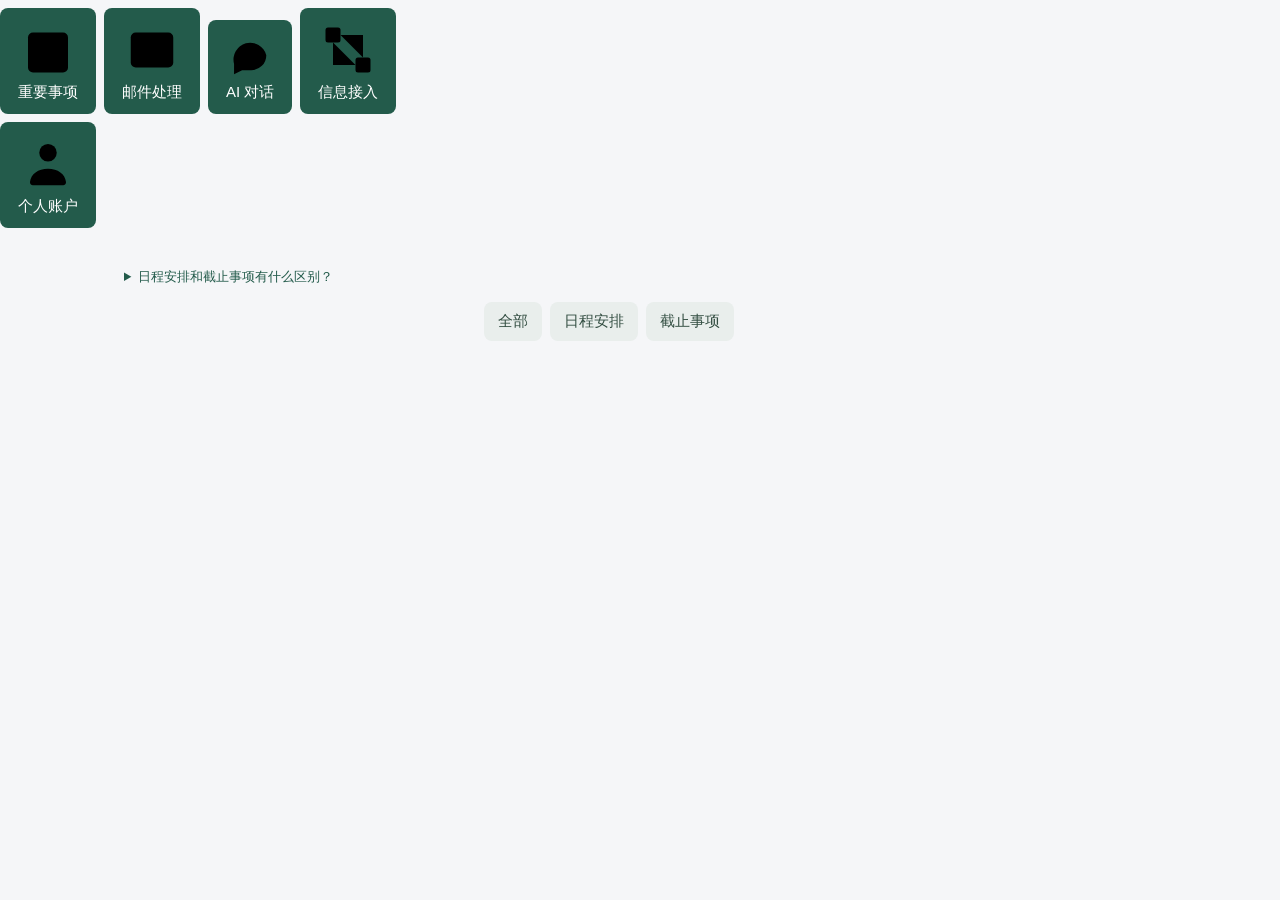
==== commit 7a4950ad: "Add concise information intake map and mailbox names" ====
--- a/web/index.html
+++ b/web/index.html
@@ -1,5 +1,5 @@
-<!doctype html><html lang="zh-CN"><meta charset="utf-8"><meta name="viewport" content="width=device-width,initial-scale=1"><title>重要事项 - TimeMate</title><meta name="csrf-token" content="__TOKEN__"><meta name="account-email" content="__EMAIL__"><link rel="stylesheet" href="/styles.css"><aside class="app-rail" aria-label="应用导航"><nav class="rail-navigation"><button id="nav-important" class="rail-item" type="button" onclick="showPage('important')" aria-label="重要事项" title="重要事项"><svg viewBox="0 0 24 24" aria-hidden="true"><rect x="4" y="5" width="16" height="16" rx="2"/><path d="M8 3v4M16 3v4M4 10h16M8 14h2M14 14h2M8 17h2"/></svg><span class="rail-label">重要事项</span></button><button id="nav-mail" class="rail-item" type="button" onclick="showPage('mail')" aria-label="邮件处理"><svg viewBox="0 0 24 24" aria-hidden="true"><rect x="3.5" y="5" width="17" height="14" rx="2"/><path d="m4.5 7 7.5 6 7.5-6"/></svg><span class="rail-label">邮件处理</span></button><button id="nav-chat" class="rail-item" type="button" onclick="showPage('chat')" aria-label="AI 对话" title="AI 对话"><svg viewBox="0 0 24 24" aria-hidden="true"><path d="M20 11.5a7.5 7.5 0 0 1-7.5 7.5H8l-4 2v-5.2A7.5 7.5 0 1 1 20 11.5Z"/><path d="M8 11h.01M12 11h.01M16 11h.01"/></svg><span class="rail-label">AI 对话</span></button></nav><div class="rail-account"><div class="account-menu-wrap"><button id="account-avatar" class="account-avatar" type="button" aria-label="个人账户" aria-expanded="false" aria-controls="account-menu"><svg class="profile-glyph" viewBox="0 0 24 24" aria-hidden="true"><circle cx="12" cy="7.5" r="3.5"/><path d="M4.8 19.2c.35-3.2 3.25-5.3 7.2-5.3s6.85 2.1 7.2 5.3c.08.7-.45 1.3-1.15 1.3H5.95c-.7 0-1.23-.6-1.15-1.3Z"/></svg><span class="rail-label">个人账户</span></button><div id="account-menu" class="account-menu" hidden><div class="account-identity"><span id="account-provider-logo" class="account-provider" aria-hidden="true"></span><span id="account-email"></span></div><button id="nav-settings" class="account-menu-item" type="button" onclick="showPage('settings');closeAccountMenu()">账户设置</button><hr><button id="logout" class="account-menu-item account-logout" type="button">退出登录</button></div></div></div></aside><main><div id="header-mail-feedback" class="header-mail-feedback" hidden><span id="status" role="status" hidden></span><button id="setup-link" class="text-button" onclick="showSetup()" hidden>去账户设置</button></div>
-<div id="notice" role="status" hidden></div><div id="settings-page" hidden><div class="settings-layout"><nav class="settings-nav" aria-label="设置分类"><section class="settings-nav-group" aria-labelledby="settings-personal-label"><h4 id="settings-personal-label" class="settings-nav-label">个人</h4><button type="button" id="settings-nav-account" class="settings-nav-item" data-setting="account" onclick="selectConnectionSettings('account')"><span class="settings-icon" aria-hidden="true"><svg viewBox="0 0 24 24"><circle cx="12" cy="8" r="4"/><path d="M4 21v-2a8 8 0 0 1 16 0v2"/></svg></span><span class="settings-nav-copy"><strong>账户</strong></span></button></section><section class="settings-nav-group" aria-labelledby="settings-integrations-label"><h4 id="settings-integrations-label" class="settings-nav-label">基础配置</h4><button type="button" id="settings-nav-mail" class="settings-nav-item" data-setting="mail" onclick="showMailboxList();selectConnectionSettings('mail')"><span class="settings-icon" aria-hidden="true"><svg viewBox="0 0 24 24"><rect x="3.5" y="5" width="17" height="14" rx="2"/><path d="m4.5 7 7.5 6 7.5-6"/></svg></span><span class="settings-nav-copy"><strong>邮箱</strong></span></button><button type="button" id="settings-nav-ai" class="settings-nav-item" data-setting="ai" onclick="selectConnectionSettings('ai')"><span class="settings-icon" aria-hidden="true"><svg viewBox="0 0 24 24"><path d="m12 3 1.8 5.2L19 10l-5.2 1.8L12 17l-1.8-5.2L5 10l5.2-1.8L12 3Z"/><path d="m19 15 .9 2.1L22 18l-2.1.9L19 21l-.9-2.1L16 18l2.1-.9L19 15Z"/></svg></span><span class="settings-nav-copy"><strong>AI 服务</strong></span></button><button type="button" id="settings-nav-calendar" class="settings-nav-item" data-setting="calendar" onclick="selectConnectionSettings('calendar')"><span class="settings-icon" aria-hidden="true"><svg viewBox="0 0 24 24"><rect x="3.5" y="5" width="17" height="16" rx="2"/><path d="M8 3v4M16 3v4M4 10h16M8 14h2M14 14h2M8 17h2"/></svg></span><span class="settings-nav-copy"><strong>日历</strong></span></button></section><section class="settings-nav-group"><h4 class="settings-nav-label">扩展</h4><button type="button" id="settings-nav-agents" class="settings-nav-item" data-setting="agents" onclick="selectConnectionSettings('agents')"><span class="settings-icon" aria-hidden="true"><svg viewBox="0 0 24 24"><path d="M4 8h16m-4-4 4 4-4 4M20 16H4m4-4-4 4 4 4"/></svg></span><span class="settings-nav-copy"><strong>个人 Agent</strong></span></button></section></nav><section class="settings-detail-pane" aria-label="所选连接设置"><header class="settings-detail-heading"><div><h3 id="settings-detail-title">邮箱</h3><p id="settings-detail-description">设置邮件转发与接收邮箱</p></div><div class="settings-heading-actions"><div class="settings-actions" data-setting-actions="agents" hidden><button id="agent-profile-new" type="button" onclick="openAgentConnection()">＋ 添加 Agent</button></div><div class="settings-detail-summary" data-setting-summary="mail" hidden><small id="mail-nav-provider">尚未设置</small><span id="mail-nav-status" class="settings-summary-status">未连接</span></div><div class="settings-detail-summary" data-setting-summary="ai" hidden><small id="ai-nav-provider">尚未设置</small><span id="ai-nav-status" class="settings-summary-status">未连接</span></div><div class="settings-detail-summary" data-setting-summary="calendar" hidden><small id="calendar-nav-provider">尚未设置</small><span id="calendar-nav-status" class="settings-summary-status">未连接</span></div><div class="settings-actions" data-setting-actions="mail" hidden><button id="mail-account-new" type="button" onclick="openMailboxAccount()">＋ 添加邮箱</button><button id="mail-account-back" type="button" class="secondary" onclick="showMailboxList()" hidden>← 返回列表</button><span id="mail-ready" hidden></span></div><div class="settings-actions" data-setting-actions="ai" hidden><button id="ai-profile-new" type="button" onclick="openAIProfile('')">＋ 添加服务</button></div><div class="settings-actions" data-setting-actions="calendar" hidden><button id="calendar-profile-new" type="button" onclick="openCalendarProfile()">＋ 添加日历</button><span id="calendar-ready" hidden></span></div></div></header><section id="account-settings" class="settings-panel" data-setting-panel="account" hidden><div class="account-settings-content"><div class="account-settings-row"><div><h4>登录邮箱</h4><p id="settings-account-email"></p></div></div><div class="account-settings-row"><div><h4>密码</h4></div><button id="open-password-settings" class="settings-account-action" type="button">修改密码</button></div><div class="account-settings-row account-settings-danger"><div><h4>删除账号</h4><p>永久删除账号及全部数据，无法恢复。</p></div><button id="open-delete-account" class="settings-account-action account-danger" type="button">删除账号</button></div></div></section><section id="mail-settings" class="settings-panel" data-setting-panel="mail" hidden><section id="mail-accounts"><h4>我的邮箱</h4><div id="mail-account-list"></div></section><div id="mail-connection-methods"><div id="mail-direct-account" hidden><strong id="mail-direct-address"></strong><span id="mail-direct-status"></span><button type="button" class="text-button" onclick="showMailboxMethods(true)">更换连接方式</button></div><div id="mail-method-choices" class="mail-method-choices"><button id="mail-direct-method" type="button" class="mail-method-card" onclick="showDirectMailbox()"><span class="mail-method-icon" aria-hidden="true"><svg viewBox="0 0 24 24"><rect x="3" y="5" width="18" height="14" rx="3"/><path d="m4 7 8 6 8-6"/></svg></span><span class="mail-method-copy"><span class="mail-method-heading"><strong>直接连接</strong><span class="mail-method-badge">推荐</span></span><span class="mail-method-description">Google / Microsoft 登录授权，无需转发</span></span><span class="mail-method-arrow" aria-hidden="true">›</span></button><button id="mail-forward-method" type="button" class="mail-method-card" onclick="showManualMailbox()"><span class="mail-method-icon" aria-hidden="true"><svg viewBox="0 0 24 24"><path d="M14 5 21 12l-7 7M21 12H9a6 6 0 0 0-6 6"/></svg></span><span class="mail-method-copy"><span class="mail-method-heading"><strong>邮件转发</strong></span><span class="mail-method-description">无法直接连接时，将邮件转发到接收邮箱</span></span><span class="mail-method-arrow" aria-hidden="true">›</span></button></div><div id="mail-direct-setup" hidden><button type="button" class="text-button mailbox-back" onclick="showMailboxMethods(true)">← 连接方式</button><div id="mail-direct-coming" class="mail-direct-coming" role="status"><strong>正在上线中</strong></div><div id="mail-method-buttons" hidden><button type="button" class="mailbox-provider" data-mail-oauth="google"><span aria-hidden="true">G</span>Google<span aria-hidden="true">↗</span></button><button type="button" class="mailbox-provider" data-mail-oauth="microsoft"><span aria-hidden="true">M</span>Microsoft<span aria-hidden="true">↗</span></button></div></div><p id="mail-oauth-result" role="status" hidden></p><div id="mail-oauth-help" hidden><button type="button" class="text-button" onclick="showManualMailbox()">改用邮件转发 ›</button></div></div><dialog id="google-mail-consent" class="google-mail-consent" aria-labelledby="google-mail-consent-title"><h3 id="google-mail-consent-title">连接 Google</h3><p>TimeMate 会以只读权限同步 Gmail 收件箱，并将邮件保存在你的账号中。使用 AI 分析时，邮件内容会发送给你选择的 AI 服务商。</p><a href="/privacy" target="_blank" rel="noopener noreferrer">隐私说明</a><div class="google-mail-consent-actions"><button type="button" id="google-mail-consent-cancel">取消</button><button type="button" id="google-mail-consent-continue">同意并继续</button></div></dialog><div id="mail-manual-settings" class="settings-content mail-forwarding-page" hidden><button id="mail-forward-back" type="button" class="text-button mailbox-back" onclick="showMailboxMethods()">← 连接方式</button><div class="forward-intro"><h3>邮件转发</h3><p>有些邮箱受管理员限制，无法直接授权外部应用读取。<br>你可以将邮件自动转发到另一个邮箱，再让 TimeMate 从那里读取。</p></div><div class="forward-flow" aria-label="邮件流向：相应邮箱自动转发到接收邮箱，TimeMate 通过 IMAP 读取"><div class="forward-flow-node"><svg viewBox="0 0 24 24" aria-hidden="true"><rect x="3" y="5" width="18" height="14" rx="3"/><path d="m4 7 8 6 8-6"/></svg><strong>相应邮箱</strong><small>提供需要处理的邮件</small></div><div class="forward-flow-arrow"><span>自动转发</span><svg class="forward-flow-arrow-shaft" viewBox="0 0 90 12" aria-hidden="true"><path d="M1 6h86m-5-4 5 4-5 4"/></svg></div><div class="forward-flow-node"><svg viewBox="0 0 24 24" aria-hidden="true"><path d="m3 14 3-9h12l3 9v5H3Z"/><path d="M3 14h5l2 3h4l2-3h5"/></svg><strong>接收邮箱</strong><small>QQ / 网易邮箱</small></div><div class="forward-flow-arrow"><span>IMAP 读取</span><svg class="forward-flow-arrow-shaft" viewBox="0 0 90 12" aria-hidden="true"><path d="M1 6h86m-5-4 5 4-5 4"/></svg></div><div class="forward-flow-node"><svg viewBox="0 0 24 24" aria-hidden="true"><path d="M8 3H3v5m13-5h5v5M3 16v5h5m13-5v5h-5M7 8h10M7 12h10M7 16h6"/></svg><strong>TimeMate</strong><small>整理、分析邮件</small></div></div><div class="forward-step"><header class="forward-step-heading"><span class="forward-step-number">1</span><div><h4>连接接收邮箱</h4><p>用于接收转发邮件，并供 TimeMate 读取。</p></div><span id="mail-receiver-status" class="forward-receiver-status" role="status" hidden>✓ 已连接</span></header><div class="forward-step-fields"><label for="mail_provider">邮箱类型</label><div class="setting-input-row"><select id="mail_provider" aria-label="选择接收转发邮件的邮箱"><option value="">选择接收邮箱</option><option value="qq">QQ 邮箱</option><option value="netease">网易邮箱（163 / 126）</option></select><span id="mail-provider-status" class="field-status" role="status" hidden>○</span></div><div id="mail-provider-fields"><label for="account" id="account-label">接收邮箱地址</label><div class="setting-input-row"><input id="account" type="email" placeholder="完整邮箱地址" autocomplete="off"><span id="account-status" class="field-status" role="status" hidden></span></div><div class="field-heading"><label for="password" id="password-mail-label">IMAP 授权码</label><a id="mail-auth-guide" href="/assets/guides/qq.html" onclick="event.preventDefault();openSetupGuide($('mail_provider').value === 'netease' ? 'netease' : 'qq')">如何获取 ↗</a></div><div class="setting-input-row"><input id="password" type="password" autocomplete="new-password" placeholder="填写接收邮箱的客户端授权码"><span id="password-status" class="field-status" role="status" hidden></span></div></div><div class="forward-connect-row"><span id="mail-receiver-feedback" role="status"></span><button id="mail-receiver-connect" type="button" onclick="connectForwardingReceiver()">连接邮箱</button></div></div></div><div class="forward-step"><header class="forward-step-heading"><span class="forward-step-number">2</span><div><h4>设置自动转发</h4><p>打开需要处理邮件的邮箱，将新邮件自动转发到接收邮箱。</p></div></header><div class="forward-step-fields"><label for="school_sender">相应邮箱<span class="forward-label-note">需要处理邮件的邮箱</span></label><div class="setting-input-row"><input id="school_sender" type="email" placeholder="需要处理邮件的邮箱地址" autocomplete="off"><span id="school_sender-status" class="field-status" role="status" hidden></span></div><div class="field-heading"><label for="mail-forward-target">转发至</label><a href="/assets/guides/outlook.html" onclick="event.preventDefault();openSetupGuide('outlook')">设置教程 ↗</a></div><div class="forward-copy-row"><span aria-hidden="true">↳</span><input id="mail-forward-target" readonly placeholder="上方填写的接收邮箱地址"><button id="mail-forward-copy" type="button" onclick="copyForwardingAddress()"><svg viewBox="0 0 24 24" aria-hidden="true"><rect x="8" y="8" width="12" height="12" rx="2"/><path d="M16 8V4H4v12h4"/></svg><span>复制</span></button></div><label class="forward-confirm-label"><input id="confirm-forwarding" type="checkbox" onchange="confirmForwarding()"><span>已在相应邮箱中开启自动转发</span></label><span id="forwarding-title" hidden></span></div></div><footer class="forward-save-row"><p id="mail-feedback" role="status"></p><button id="mail-save" class="mail-control settings-save" onclick="saveForwardingMailbox()">保存设置</button></footer></div></section><section id="ai-settings" class="settings-panel" data-setting-panel="ai" hidden><div class="settings-content ai-library"><h4 class="ai-library-label">我的模型</h4><div id="ai-provider-list"></div><p id="ai-library-feedback" role="status"></p></div></section><section id="calendar-settings" class="settings-panel" data-setting-panel="calendar" hidden><div class="settings-content"><h4 class="settings-section-label">我的日历</h4><div id="calendar-profile-list"></div></div></section><section id="agents-settings" class="settings-panel" data-setting-panel="agents" hidden><div class="settings-content"><h4 class="settings-section-label">我的 Agent</h4><div id="agent-connection-list"></div><p id="agent-library-feedback" role="status"></p></div></section><p id="settings-status" role="status"></p></section></div></div>
+<!doctype html><html lang="zh-CN"><meta charset="utf-8"><meta name="viewport" content="width=device-width,initial-scale=1"><title>重要事项 - TimeMate</title><meta name="csrf-token" content="__TOKEN__"><meta name="account-email" content="__EMAIL__"><link rel="stylesheet" href="/styles.css"><aside class="app-rail" aria-label="应用导航"><nav class="rail-navigation"><button id="nav-important" class="rail-item" type="button" onclick="showPage('important')" aria-label="重要事项" title="重要事项"><svg viewBox="0 0 24 24" aria-hidden="true"><rect x="4" y="5" width="16" height="16" rx="2"/><path d="M8 3v4M16 3v4M4 10h16M8 14h2M14 14h2M8 17h2"/></svg><span class="rail-label">重要事项</span></button><button id="nav-mail" class="rail-item" type="button" onclick="showPage('mail')" aria-label="邮件处理"><svg viewBox="0 0 24 24" aria-hidden="true"><rect x="3.5" y="5" width="17" height="14" rx="2"/><path d="m4.5 7 7.5 6 7.5-6"/></svg><span class="rail-label">邮件处理</span></button><button id="nav-chat" class="rail-item" type="button" onclick="showPage('chat')" aria-label="AI 对话" title="AI 对话"><svg viewBox="0 0 24 24" aria-hidden="true"><path d="M20 11.5a7.5 7.5 0 0 1-7.5 7.5H8l-4 2v-5.2A7.5 7.5 0 1 1 20 11.5Z"/><path d="M8 11h.01M12 11h.01M16 11h.01"/></svg><span class="rail-label">AI 对话</span></button><button id="nav-intake" class="rail-item" type="button" onclick="showPage('intake')" aria-label="信息接入"><svg viewBox="0 0 24 24" aria-hidden="true"><rect x="3" y="3" width="6" height="6" rx="1"/><rect x="15" y="15" width="6" height="6" rx="1"/><path d="M6 9v9h9M9 6h9v9"/></svg><span class="rail-label">信息接入</span></button></nav><div class="rail-account"><div class="account-menu-wrap"><button id="account-avatar" class="account-avatar" type="button" aria-label="个人账户" aria-expanded="false" aria-controls="account-menu"><svg class="profile-glyph" viewBox="0 0 24 24" aria-hidden="true"><circle cx="12" cy="7.5" r="3.5"/><path d="M4.8 19.2c.35-3.2 3.25-5.3 7.2-5.3s6.85 2.1 7.2 5.3c.08.7-.45 1.3-1.15 1.3H5.95c-.7 0-1.23-.6-1.15-1.3Z"/></svg><span class="rail-label">个人账户</span></button><div id="account-menu" class="account-menu" hidden><div class="account-identity"><span id="account-provider-logo" class="account-provider" aria-hidden="true"></span><span id="account-email"></span></div><button id="nav-settings" class="account-menu-item" type="button" onclick="showPage('settings');closeAccountMenu()">账户设置</button><hr><button id="logout" class="account-menu-item account-logout" type="button">退出登录</button></div></div></div></aside><main><div id="header-mail-feedback" class="header-mail-feedback" hidden><span id="status" role="status" hidden></span><button id="setup-link" class="text-button" onclick="showSetup()" hidden>去账户设置</button></div>
+<div id="notice" role="status" hidden></div><section id="intake-page" aria-labelledby="intake-title" hidden><header class="intake-heading"><h2 id="intake-title">信息接入</h2><button type="button" class="secondary" onclick="openIntakeSettings()">管理连接 <span aria-hidden="true">↗</span></button></header><div id="intake-map"></div></section><div id="settings-page" hidden><div class="settings-layout"><nav class="settings-nav" aria-label="设置分类"><section class="settings-nav-group" aria-labelledby="settings-personal-label"><h4 id="settings-personal-label" class="settings-nav-label">个人</h4><button type="button" id="settings-nav-account" class="settings-nav-item" data-setting="account" onclick="selectConnectionSettings('account')"><span class="settings-icon" aria-hidden="true"><svg viewBox="0 0 24 24"><circle cx="12" cy="8" r="4"/><path d="M4 21v-2a8 8 0 0 1 16 0v2"/></svg></span><span class="settings-nav-copy"><strong>账户</strong></span></button></section><section class="settings-nav-group" aria-labelledby="settings-integrations-label"><h4 id="settings-integrations-label" class="settings-nav-label">基础配置</h4><button type="button" id="settings-nav-mail" class="settings-nav-item" data-setting="mail" onclick="showMailboxList();selectConnectionSettings('mail')"><span class="settings-icon" aria-hidden="true"><svg viewBox="0 0 24 24"><rect x="3.5" y="5" width="17" height="14" rx="2"/><path d="m4.5 7 7.5 6 7.5-6"/></svg></span><span class="settings-nav-copy"><strong>邮箱</strong></span></button><button type="button" id="settings-nav-ai" class="settings-nav-item" data-setting="ai" onclick="selectConnectionSettings('ai')"><span class="settings-icon" aria-hidden="true"><svg viewBox="0 0 24 24"><path d="m12 3 1.8 5.2L19 10l-5.2 1.8L12 17l-1.8-5.2L5 10l5.2-1.8L12 3Z"/><path d="m19 15 .9 2.1L22 18l-2.1.9L19 21l-.9-2.1L16 18l2.1-.9L19 15Z"/></svg></span><span class="settings-nav-copy"><strong>AI 服务</strong></span></button><button type="button" id="settings-nav-calendar" class="settings-nav-item" data-setting="calendar" onclick="selectConnectionSettings('calendar')"><span class="settings-icon" aria-hidden="true"><svg viewBox="0 0 24 24"><rect x="3.5" y="5" width="17" height="16" rx="2"/><path d="M8 3v4M16 3v4M4 10h16M8 14h2M14 14h2M8 17h2"/></svg></span><span class="settings-nav-copy"><strong>日历</strong></span></button></section><section class="settings-nav-group"><h4 class="settings-nav-label">扩展</h4><button type="button" id="settings-nav-agents" class="settings-nav-item" data-setting="agents" onclick="selectConnectionSettings('agents')"><span class="settings-icon" aria-hidden="true"><svg viewBox="0 0 24 24"><path d="M4 8h16m-4-4 4 4-4 4M20 16H4m4-4-4 4 4 4"/></svg></span><span class="settings-nav-copy"><strong>个人 Agent</strong></span></button></section></nav><section class="settings-detail-pane" aria-label="所选连接设置"><header class="settings-detail-heading"><div><h3 id="settings-detail-title">邮箱</h3><p id="settings-detail-description">设置邮件转发与接收邮箱</p></div><div class="settings-heading-actions"><div class="settings-actions" data-setting-actions="agents" hidden><button id="agent-profile-new" type="button" onclick="openAgentConnection()">＋ 添加 Agent</button></div><div class="settings-detail-summary" data-setting-summary="mail" hidden><small id="mail-nav-provider">尚未设置</small><span id="mail-nav-status" class="settings-summary-status">未连接</span></div><div class="settings-detail-summary" data-setting-summary="ai" hidden><small id="ai-nav-provider">尚未设置</small><span id="ai-nav-status" class="settings-summary-status">未连接</span></div><div class="settings-detail-summary" data-setting-summary="calendar" hidden><small id="calendar-nav-provider">尚未设置</small><span id="calendar-nav-status" class="settings-summary-status">未连接</span></div><div class="settings-actions" data-setting-actions="mail" hidden><button id="mail-account-new" type="button" onclick="openMailboxAccount()">＋ 添加邮箱</button><button id="mail-account-back" type="button" class="secondary" onclick="showMailboxList()" hidden>← 返回列表</button><span id="mail-ready" hidden></span></div><div class="settings-actions" data-setting-actions="ai" hidden><button id="ai-profile-new" type="button" onclick="openAIProfile('')">＋ 添加服务</button></div><div class="settings-actions" data-setting-actions="calendar" hidden><button id="calendar-profile-new" type="button" onclick="openCalendarProfile()">＋ 添加日历</button><span id="calendar-ready" hidden></span></div></div></header><section id="account-settings" class="settings-panel" data-setting-panel="account" hidden><div class="account-settings-content"><div class="account-settings-row"><div><h4>登录邮箱</h4><p id="settings-account-email"></p></div></div><div class="account-settings-row"><div><h4>密码</h4></div><button id="open-password-settings" class="settings-account-action" type="button">修改密码</button></div><div class="account-settings-row account-settings-danger"><div><h4>删除账号</h4><p>永久删除账号及全部数据，无法恢复。</p></div><button id="open-delete-account" class="settings-account-action account-danger" type="button">删除账号</button></div></div></section><section id="mail-settings" class="settings-panel" data-setting-panel="mail" hidden><section id="mail-accounts"><h4>我的邮箱</h4><div id="mail-account-list"></div></section><div id="mail-name-settings" class="mail-name-settings" hidden><label for="mail-name">邮箱名称<span class="meta">（选填）</span></label><div class="mail-name-controls"><input id="mail-name" maxlength="60" autocomplete="off"><button type="button" id="mail-name-save" class="secondary" onclick="saveMailboxName()">保存名称</button></div><span id="mail-name-feedback" role="status"></span></div><div id="mail-connection-methods"><div id="mail-direct-account" hidden><strong id="mail-direct-address"></strong><span id="mail-direct-status"></span><button type="button" class="text-button" onclick="showMailboxMethods(true)">更换连接方式</button></div><div id="mail-method-choices" class="mail-method-choices"><button id="mail-direct-method" type="button" class="mail-method-card" onclick="showDirectMailbox()"><span class="mail-method-icon" aria-hidden="true"><svg viewBox="0 0 24 24"><rect x="3" y="5" width="18" height="14" rx="3"/><path d="m4 7 8 6 8-6"/></svg></span><span class="mail-method-copy"><span class="mail-method-heading"><strong>直接连接</strong><span class="mail-method-badge">推荐</span></span><span class="mail-method-description">Google / Microsoft 登录授权，无需转发</span></span><span class="mail-method-arrow" aria-hidden="true">›</span></button><button id="mail-forward-method" type="button" class="mail-method-card" onclick="showManualMailbox()"><span class="mail-method-icon" aria-hidden="true"><svg viewBox="0 0 24 24"><path d="M14 5 21 12l-7 7M21 12H9a6 6 0 0 0-6 6"/></svg></span><span class="mail-method-copy"><span class="mail-method-heading"><strong>邮件转发</strong></span><span class="mail-method-description">无法直接连接时，将邮件转发到接收邮箱</span></span><span class="mail-method-arrow" aria-hidden="true">›</span></button></div><div id="mail-direct-setup" hidden><button type="button" class="text-button mailbox-back" onclick="showMailboxMethods(true)">← 连接方式</button><div id="mail-direct-coming" class="mail-direct-coming" role="status"><strong>正在上线中</strong></div><div id="mail-method-buttons" hidden><button type="button" class="mailbox-provider" data-mail-oauth="google"><span aria-hidden="true">G</span>Google<span aria-hidden="true">↗</span></button><button type="button" class="mailbox-provider" data-mail-oauth="microsoft"><span aria-hidden="true">M</span>Microsoft<span aria-hidden="true">↗</span></button></div></div><p id="mail-oauth-result" role="status" hidden></p><div id="mail-oauth-help" hidden><button type="button" class="text-button" onclick="showManualMailbox()">改用邮件转发 ›</button></div></div><dialog id="google-mail-consent" class="google-mail-consent" aria-labelledby="google-mail-consent-title"><h3 id="google-mail-consent-title">连接 Google</h3><p>TimeMate 会以只读权限同步 Gmail 收件箱，并将邮件保存在你的账号中。使用 AI 分析时，邮件内容会发送给你选择的 AI 服务商。</p><a href="/privacy" target="_blank" rel="noopener noreferrer">隐私说明</a><div class="google-mail-consent-actions"><button type="button" id="google-mail-consent-cancel">取消</button><button type="button" id="google-mail-consent-continue">同意并继续</button></div></dialog><div id="mail-manual-settings" class="settings-content mail-forwarding-page" hidden><button id="mail-forward-back" type="button" class="text-button mailbox-back" onclick="showMailboxMethods()">← 连接方式</button><div class="forward-intro"><h3>邮件转发</h3><p>有些邮箱受管理员限制，无法直接授权外部应用读取。<br>你可以将邮件自动转发到另一个邮箱，再让 TimeMate 从那里读取。</p></div><div class="forward-flow" aria-label="邮件流向：相应邮箱自动转发到接收邮箱，TimeMate 通过 IMAP 读取"><div class="forward-flow-node"><svg viewBox="0 0 24 24" aria-hidden="true"><rect x="3" y="5" width="18" height="14" rx="3"/><path d="m4 7 8 6 8-6"/></svg><strong>相应邮箱</strong><small>提供需要处理的邮件</small></div><div class="forward-flow-arrow"><span>自动转发</span><svg class="forward-flow-arrow-shaft" viewBox="0 0 90 12" aria-hidden="true"><path d="M1 6h86m-5-4 5 4-5 4"/></svg></div><div class="forward-flow-node"><svg viewBox="0 0 24 24" aria-hidden="true"><path d="m3 14 3-9h12l3 9v5H3Z"/><path d="M3 14h5l2 3h4l2-3h5"/></svg><strong>接收邮箱</strong><small>QQ / 网易邮箱</small></div><div class="forward-flow-arrow"><span>IMAP 读取</span><svg class="forward-flow-arrow-shaft" viewBox="0 0 90 12" aria-hidden="true"><path d="M1 6h86m-5-4 5 4-5 4"/></svg></div><div class="forward-flow-node"><svg viewBox="0 0 24 24" aria-hidden="true"><path d="M8 3H3v5m13-5h5v5M3 16v5h5m13-5v5h-5M7 8h10M7 12h10M7 16h6"/></svg><strong>TimeMate</strong><small>整理、分析邮件</small></div></div><div class="forward-step"><header class="forward-step-heading"><span class="forward-step-number">1</span><div><h4>连接接收邮箱</h4><p>用于接收转发邮件，并供 TimeMate 读取。</p></div><span id="mail-receiver-status" class="forward-receiver-status" role="status" hidden>✓ 已连接</span></header><div class="forward-step-fields"><label for="mail_provider">邮箱类型</label><div class="setting-input-row"><select id="mail_provider" aria-label="选择接收转发邮件的邮箱"><option value="">选择接收邮箱</option><option value="qq">QQ 邮箱</option><option value="netease">网易邮箱（163 / 126）</option></select><span id="mail-provider-status" class="field-status" role="status" hidden>○</span></div><div id="mail-provider-fields"><label for="account" id="account-label">接收邮箱地址</label><div class="setting-input-row"><input id="account" type="email" placeholder="完整邮箱地址" autocomplete="off"><span id="account-status" class="field-status" role="status" hidden></span></div><div class="field-heading"><label for="password" id="password-mail-label">IMAP 授权码</label><a id="mail-auth-guide" href="/assets/guides/qq.html" onclick="event.preventDefault();openSetupGuide($('mail_provider').value === 'netease' ? 'netease' : 'qq')">如何获取 ↗</a></div><div class="setting-input-row"><input id="password" type="password" autocomplete="new-password" placeholder="填写接收邮箱的客户端授权码"><span id="password-status" class="field-status" role="status" hidden></span></div></div><div class="forward-connect-row"><span id="mail-receiver-feedback" role="status"></span><button id="mail-receiver-connect" type="button" onclick="connectForwardingReceiver()">连接邮箱</button></div></div></div><div class="forward-step"><header class="forward-step-heading"><span class="forward-step-number">2</span><div><h4>设置自动转发</h4><p>打开需要处理邮件的邮箱，将新邮件自动转发到接收邮箱。</p></div></header><div class="forward-step-fields"><label for="school_sender">相应邮箱<span class="forward-label-note">需要处理邮件的邮箱</span></label><div class="setting-input-row"><input id="school_sender" type="email" placeholder="需要处理邮件的邮箱地址" autocomplete="off"><span id="school_sender-status" class="field-status" role="status" hidden></span></div><div class="field-heading"><label for="mail-forward-target">转发至</label><a href="/assets/guides/outlook.html" onclick="event.preventDefault();openSetupGuide('outlook')">设置教程 ↗</a></div><div class="forward-copy-row"><span aria-hidden="true">↳</span><input id="mail-forward-target" readonly placeholder="上方填写的接收邮箱地址"><button id="mail-forward-copy" type="button" onclick="copyForwardingAddress()"><svg viewBox="0 0 24 24" aria-hidden="true"><rect x="8" y="8" width="12" height="12" rx="2"/><path d="M16 8V4H4v12h4"/></svg><span>复制</span></button></div><label class="forward-confirm-label"><input id="confirm-forwarding" type="checkbox" onchange="confirmForwarding()"><span>已在相应邮箱中开启自动转发</span></label><span id="forwarding-title" hidden></span></div></div><footer class="forward-save-row"><p id="mail-feedback" role="status"></p><button id="mail-save" class="mail-control settings-save" onclick="saveForwardingMailbox()">保存设置</button></footer></div></section><section id="ai-settings" class="settings-panel" data-setting-panel="ai" hidden><div class="settings-content ai-library"><h4 class="ai-library-label">我的模型</h4><div id="ai-provider-list"></div><p id="ai-library-feedback" role="status"></p></div></section><section id="calendar-settings" class="settings-panel" data-setting-panel="calendar" hidden><div class="settings-content"><h4 class="settings-section-label">我的日历</h4><div id="calendar-profile-list"></div></div></section><section id="agents-settings" class="settings-panel" data-setting-panel="agents" hidden><div class="settings-content"><h4 class="settings-section-label">我的 Agent</h4><div id="agent-connection-list"></div><p id="agent-library-feedback" role="status"></p></div></section><p id="settings-status" role="status"></p></section></div></div>
 <div id="important-page"><details class="important-help"><summary>日程安排和截止事项有什么区别？</summary><p>有明确开始和结束时间的安排，放在“日程安排”；需要在某个日期前完成、但没有固定时段的任务，放在“截止事项”。由你决定是否加入。</p></details><div class="important-workspace"><aside id="calendar-view" aria-label="事项日历"></aside><section class="important-list-pane" aria-label="事项列表"><nav class="calendar-filter" aria-label="日历事项筛选"><button id="view-all" onclick="setImportantView('all')">全部</button><button id="view-schedule" onclick="setImportantView('schedule')">日程安排</button><button id="view-deadline" onclick="setImportantView('deadline')">截止事项</button></nav><div id="important-list-view"></div></section></div></div><div id="mail-page" hidden><div class="mail-workspace"><aside class="mail-list-pane"><div class="mail-list-header"><div class="mail-search" role="search"><div class="mail-search-controls"><svg class="mail-search-icon" viewBox="0 0 24 24" aria-hidden="true"><circle cx="10.5" cy="10.5" r="6.5"/><path d="m16 16 5 5"/></svg><input id="mail-search-input" type="search" aria-label="搜索邮件" placeholder="搜索邮件" autocomplete="off"><button id="mail-search-clear" type="button" class="secondary" aria-label="清空搜索" hidden>×</button></div></div><div class="mail-list-filter-row"><select id="mail-account-filter" aria-label="选择邮箱" hidden></select><nav class="filters" id="filters" aria-label="邮件分类"></nav><div class="mail-tools"><button id="mail-settings-toggle" type="button" class="secondary" aria-expanded="false" aria-controls="mail-settings-menu" aria-label="邮件操作">⋯</button><div id="mail-settings-menu" class="mail-settings-menu" hidden><button id="mark-filtered-read" type="button">一键已读</button><button id="enable-mail-selection" type="button">多选</button><div class="mail-check-menu"><button id="mail-check-toggle" type="button" aria-expanded="false" aria-controls="mail-check-submenu">检查 <span aria-hidden="true">›</span></button><div id="mail-check-submenu" class="mail-check-submenu" hidden><button type="button" id="mail-check-now" class="task" onclick="checkMail()">立即检查</button><button type="button" id="auto" class="auto-switch-control task" role="switch" aria-checked="false" aria-label="自动检查" title="每分钟检查新邮件并自动分析" onclick="toggleAuto()"><span>自动检查</span><span class="switch-track" aria-hidden="true"><span class="switch-thumb"></span></span></button><p id="mail-sync-status" class="mail-sync-status" role="status" aria-live="polite">正在连接…</p></div></div></div></div></div><nav id="course-filters" class="course-filters" aria-label="课程分类" hidden></nav><p id="mail-search-status" class="meta" role="status" aria-live="polite" hidden></p></div><div id="mails" aria-label="邮件列表"></div></aside><section id="mail-detail-pane" aria-label="邮件正文"></section></div></div><section id="chat-page" hidden><div class="chat-layout"><button id="chat-history-backdrop" type="button" aria-label="关闭对话侧栏" hidden></button><aside class="chat-history-pane" aria-label="对话历史"><div class="chat-history-heading"><span>对话</span><button id="chat-history-collapse" type="button" class="chat-sidebar-toggle" aria-label="收起对话栏" aria-expanded="true"><svg viewBox="0 0 24 24" aria-hidden="true"><rect x="3" y="4" width="18" height="16" rx="2"/><path d="M9 4v16m7-12-4 4 4 4"/></svg></button></div><div class="chat-history-search-field"><svg viewBox="0 0 24 24" aria-hidden="true"><circle cx="10.5" cy="10.5" r="7"/><path d="m16 16 5 5"/></svg><input id="chat-history-search" type="search" placeholder="搜索对话" aria-label="搜索对话" autocomplete="off"></div><button id="chat-new" type="button" class="secondary"><svg viewBox="0 0 24 24" aria-hidden="true"><path d="M12 3H5a2 2 0 0 0-2 2v14a2 2 0 0 0 2 2h14a2 2 0 0 0 2-2v-7"/><path d="M18.375 2.625a1 1 0 0 1 3 3l-9.013 9.014a2 2 0 0 1-.853.505l-2.873.84a.5.5 0 0 1-.62-.62l.84-2.873a2 2 0 0 1 .506-.852z"/></svg><span>新对话</span></button><div id="chat-history-list"></div></aside><section class="chat-main" aria-label="AI 邮件对话"><header class="chat-header"><button id="chat-history-expand" type="button" class="chat-sidebar-toggle" aria-label="展开对话栏" aria-expanded="false" hidden><svg viewBox="0 0 24 24" aria-hidden="true"><rect x="3" y="4" width="18" height="16" rx="2"/><path d="M9 4v16m4-12 4 4-4 4"/></svg></button></header><div id="chat-transcript" class="chat-transcript" aria-live="polite"><div id="chat-empty" class="chat-empty"><h2>你想了解什么？</h2><div class="chat-suggestions"><button type="button" data-chat-prompt="总结本周邮件，列出重要信息和需要我处理的事项。">总结本周邮件</button><button type="button" data-chat-prompt="找出邮件里所有待办和截止日期，按时间整理。">整理待办和截止日期</button><button type="button" data-chat-prompt="查找和课程相关的邮件，并概括重点。">查找课程邮件</button></div></div></div><form id="chat-form" class="chat-composer"><div id="chat-attachments" class="chat-attachments" aria-label="待发送图片" hidden></div><textarea id="chat-input" rows="1" maxlength="1500" placeholder="发送消息…" aria-label="输入问题"></textarea><div class="chat-composer-footer"><div class="chat-composer-tools"><input id="chat-image-input" type="file" accept="image/png,image/jpeg,image/webp" multiple hidden><button id="chat-upload" type="button" class="chat-icon-button" aria-label="添加图片"><svg viewBox="0 0 24 24" aria-hidden="true"><path d="M12 5v14M5 12h14"/></svg></button><details id="chat-approval-menu" class="chat-approval-menu"><summary class="chat-approval-label" aria-label="事项添加模式"><svg viewBox="0 0 24 24" aria-hidden="true"><path d="m12 3 8 4v5c0 4-4 7-8 9-4-2-8-5-8-9V7Z"/><path d="m8.5 12 2.5 2.5 4.5-5"/></svg><span id="chat-approval-name">逐项确认</span><svg class="chat-chevron" viewBox="0 0 16 16" aria-hidden="true"><path d="m4 6 4 4 4-4"/></svg></summary><div class="chat-approval-options" role="group" aria-label="事项添加模式"><p>识别到的事项如何加入？</p><button type="button" data-approval-mode="confirm" aria-pressed="true"><span><strong>逐项确认</strong><small>整理出事项，由你逐条点击添加。</small></span><span class="chat-choice-check" aria-hidden="true">✓</span></button><button type="button" data-approval-mode="auto" aria-pressed="false"><span><strong>自动添加</strong><small>明确的事项直接加入；信息不全或发现相似事项时仍需确认。</small></span><span class="chat-choice-check" aria-hidden="true"></span></button></div></details></div><div class="chat-composer-actions"><details id="chat-model-menu" class="chat-model-menu"><summary aria-label="模型"><span id="chat-model-name">选择模型</span><svg class="chat-chevron" viewBox="0 0 16 16" aria-hidden="true"><path d="m4 6 4 4 4-4"/></svg></summary><div class="chat-model-options"><div id="chat-model-list"></div><div class="chat-model-settings-footer"><button id="chat-model-settings" type="button"><svg viewBox="0 0 24 24" aria-hidden="true"><path d="M9.671 4.136a2.34 2.34 0 0 1 4.659 0 2.34 2.34 0 0 0 3.319 1.915 2.34 2.34 0 0 1 2.33 4.033 2.34 2.34 0 0 0 0 3.831 2.34 2.34 0 0 1-2.33 4.033 2.34 2.34 0 0 0-3.319 1.915 2.34 2.34 0 0 1-4.659 0 2.34 2.34 0 0 0-3.32-1.915 2.34 2.34 0 0 1-2.33-4.033 2.34 2.34 0 0 0 0-3.831A2.34 2.34 0 0 1 6.35 6.051a2.34 2.34 0 0 0 3.319-1.915"/><circle cx="12" cy="12" r="3"/></svg><span>AI 服务设置</span></button></div></div></details><button id="chat-send" type="submit" aria-label="发送"><svg viewBox="0 0 24 24" aria-hidden="true"><path d="M12 19V5m-6 6 6-6 6 6"/></svg></button></div></div></form><p id="chat-status" class="chat-status" role="status" aria-live="polite"></p></section></div></section></main><dialog id="chat-event-editor" aria-labelledby="chat-event-editor-title"><header class="chat-edit-heading"><h2 id="chat-event-editor-title">编辑事项</h2><button type="button" class="modal-close-x" id="chat-event-edit-close" aria-label="关闭事项编辑">×</button></header><form id="chat-event-edit-form"><label for="chat-edit-title">标题</label><input id="chat-edit-title" maxlength="160" required><label for="chat-edit-precision">时间</label><select id="chat-edit-precision"><option value="date">按日期记录</option><option value="datetime">具体时间</option></select><div class="chat-edit-dates"><label>开始／截止<input id="chat-edit-start" type="date" required></label><label id="chat-edit-end-label">结束<input id="chat-edit-end" type="datetime-local"></label></div><label for="chat-edit-location">地点</label><input id="chat-edit-location" maxlength="300" placeholder="可留空"><p id="chat-edit-feedback" role="status"></p><footer class="chat-edit-actions"><button type="button" class="secondary" id="chat-event-edit-cancel">取消</button><button type="submit" id="chat-event-edit-save">保存</button></footer></form></dialog><dialog id="calendar-profile-dialog" class="calendar-profile-dialog" aria-labelledby="calendar-profile-title"><header class="calendar-profile-heading"><div class="calendar-profile-identity"><span id="calendar-profile-mark" class="calendar-provider-mark" aria-hidden="true"></span><h2 id="calendar-profile-title">添加日历</h2></div><button type="button" class="modal-close-x" aria-label="关闭日历设置" onclick="closeCalendarProfile()">×</button></header><div class="settings-content"><div id="calendar-choice"><div class="field-heading"><label for="calendar_provider">日历类型</label><button id="calendar-show-guide" class="text-button" onclick="showCalendarGuide()" hidden>订阅教程 ↗</button></div><div class="setting-input-row"><select id="calendar_provider" onchange="calendarHelp()"><option value="" disabled selected>请选择日历</option><option value="apple">Apple 日历</option><option value="outlook">Outlook 日历</option></select><span id="calendar-confirm" class="field-status" role="status" hidden>○</span></div></div><div id="calendar-subscription" hidden><label for="calendar-url">订阅链接</label><div class="setting-input-row"><input id="calendar-url" type="password" readonly aria-label="专属订阅链接" onclick="this.type='text';this.select()" onblur="this.type='password'"><span class="field-status"><button type="button" class="secondary calendar-copy" onclick="copyCalendarUrl()">复制</button></span></div></div></div><p id="calendar-feedback" role="status"></p><footer class="calendar-profile-actions"><button id="calendar-profile-remove" type="button" onclick="removeCalendarProfile()" hidden><svg viewBox="0 0 24 24" aria-hidden="true"><path d="M3 6h18M9 6V3h6v3M5 6l1 15h12l1-15M10 10v7M14 10v7"/></svg>移除日历</button><div><button type="button" class="secondary" onclick="closeCalendarProfile()">取消</button><button id="calendar-connect" type="button" onclick="calendarAction()">获取订阅链接</button></div></footer></dialog><dialog id="calendar-month-dialog"><h2>选择年月</h2><form id="calendar-month-form"><div class="grid"><label>年份<input id="calendar-year-input" type="number" min="1" max="9999" required></label><label>月份<select id="calendar-month-input"><option value="1">1月</option><option value="2">2月</option><option value="3">3月</option><option value="4">4月</option><option value="5">5月</option><option value="6">6月</option><option value="7">7月</option><option value="8">8月</option><option value="9">9月</option><option value="10">10月</option><option value="11">11月</option><option value="12">12月</option></select></label></div><div class="calendar-form-actions"><button type="button" class="secondary" onclick="$('calendar-month-dialog').close()">取消</button><button type="submit">确定</button></div></form></dialog><dialog id="course-add-dialog"><h2>手工添加课程</h2><form id="course-add-form"><label for="course-code-input">课程代码</label><input id="course-code-input" placeholder="例如 CSI101 或 CSI 101" required maxlength="20" autocomplete="off"><p class="meta">输入三字母加三数字。按邮件原文中的课程代码匹配，自动发现的课程仍会保留。</p><p id="course-add-error" role="alert" hidden></p><div class="calendar-form-actions"><button type="button" class="secondary" onclick="$('course-add-dialog').close()">取消</button><button type="submit">添加课程</button></div></form></dialog><dialog id="calendar-dialog" class="calendar-dialog"><h2>添加到日历</h2><div id="calendar-form"></div><p id="calendar-message" role="status" hidden></p></dialog><dialog id="event-edit-dialog" class="event-edit-dialog"><h2>编辑事项</h2><form id="event-edit-form" class="event-edit-form"></form></dialog><dialog id="event-join-dialog" class="event-edit-dialog event-join-dialog"><h2>核对已有事项</h2><div id="event-join-content"></div></dialog><dialog id="source-dialog" aria-labelledby="source-title"><header class="source-dialog-header"><h2 id="source-title">原邮件</h2><button type="button" class="modal-close-x source-close-x" aria-label="关闭原邮件" onclick="closeSource()">×</button></header><div id="source-content"></div><button type="button" onclick="closeSource()">关闭</button></dialog>
 <dialog id="ai-profile-dialog" class="ai-profile-dialog" aria-labelledby="ai-dialog-title">
 <header class="ai-dialog-heading"><div class="ai-dialog-provider"><span id="ai-dialog-mark" aria-hidden="true">DS</span><h2 id="ai-dialog-title">添加服务</h2></div><button type="button" class="modal-close-x" aria-label="关闭模型配置" onclick="closeAIProfile()">×</button></header>
@@ -14,7 +14,7 @@
 <header class="ai-dialog-heading"><div class="ai-dialog-provider"><button id="agent-settings-back" type="button" class="agent-settings-back" aria-label="返回连接概览" onclick="selectAgentTab('')" hidden><svg viewBox="0 0 24 24" aria-hidden="true"><path d="m12 5-7 7 7 7M5 12h15"/></svg></button><span id="agent-dialog-mark" class="agent-dialog-mark" aria-hidden="true">↔</span><h2 id="agent-dialog-title">添加 Agent</h2></div><button class="modal-close-x" type="button" aria-label="关闭" onclick="closeAgentConnection()">×</button></header>
 <div id="agent-picker"><label for="agent-provider">Agent</label><select id="agent-provider" onchange="renderAgentSetup()"><option value="dot">Dot</option><option value="grok">Grok Bot</option><option value="muse">Muse（接入测试）</option></select>
 <div id="agent-picker-address" class="agent-copy-field"><label for="agent-mcp-url">连接地址</label><div><input id="agent-mcp-url" readonly><button type="button" onclick="copyAgentField('agent-mcp-url')">复制</button></div></div>
-<div id="agent-dot-setup"><a href="/assets/guides/agent.html" onclick="event.preventDefault();openSetupGuide('agent')">查看图文教程 ↗</a></div>
+
 <div id="agent-key-setup" hidden><p id="agent-muse-note" hidden>Muse 接入测试中，尚未完成实际联调。</p><label class="agent-permission"><input id="agent-allow-edits" type="checkbox">允许修改事项</label><p>默认可读取邮件和事项、传入邮件，不共享邮箱授权码或 API Key。</p></div>
 <p id="agent-setup-help">生成凭证后，复制连接指令发给 Agent。</p></div>
 <div id="agent-details" hidden>
@@ -38,8 +38,7 @@
 <div class="agent-grok-incoming-step" data-step="2" hidden>
 <div class="agent-grok-heading"><h3>③ 允许连接</h3></div>
 <a class="agent-grok-image" href="/assets/grok-setup/connect-03.webp" target="_blank" rel="noopener noreferrer" aria-label="放大 TimeMate 授权页的完整截图"><img src="/assets/grok-setup/connect-03.webp" alt="③ 在 TimeMate 授权页确认权限并点击允许连接，随后返回 Grok Bot 验证连接。完整窗口已遮挡隐私。"></a>
-<p class="agent-grok-oauth-note">授权页会显示 Cursor，这是 Grok Bot 使用的客户端名称。</p>
-<div id="agent-grok-oauth-choice" hidden><div class="agent-grok-oauth-choice-heading"><label for="agent-grok-oauth-select">刚刚授权的连接</label><button id="agent-grok-oauth-refresh" type="button" class="text-button" onclick="loadAgentConnections()">刷新</button></div><select id="agent-grok-oauth-select" onchange="selectAgentGrokOAuth(this.value)" aria-label="刚刚授权的连接" hidden></select><p id="agent-grok-oauth-wait" role="status">等待授权</p></div>
+<div id="agent-grok-oauth-choice" hidden><div class="agent-grok-oauth-choice-heading"><p id="agent-grok-oauth-wait" role="status">等待授权</p><button id="agent-grok-oauth-refresh" type="button" class="text-button" onclick="loadAgentConnections()">刷新</button></div></div>
 </div>
 <footer class="agent-grok-actions"><button id="agent-grok-incoming-previous" type="button" class="text-button" onclick="setAgentGrokIncomingStep(agentGrokIncomingStep-1)" hidden>‹ 上一步</button><span id="agent-grok-incoming-progress">1 / 3</span><button id="agent-grok-incoming-next" type="button" class="secondary" onclick="setAgentGrokIncomingStep(agentGrokIncomingStep+1)">下一步 ›</button><button id="agent-grok-incoming-finish" type="button" onclick="finishAgentGrokIncoming()" hidden>完成</button></footer>
 </div></section>
@@ -65,5 +64,13 @@
 <div id="agent-grok-result" role="status" aria-live="polite" hidden><strong id="agent-grok-result-title"></strong><div class="agent-grok-result-actions"><button id="agent-grok-retry" type="button" class="secondary" onclick="retryAgentGrokFeedback()" hidden>重新检测</button></div></div>
 </div>
 <p id="agent-other-feedback"></p><div id="agent-feedback-list"></div></section></div>
+<section id="agent-dot-guide" hidden aria-label="Dot 图文连接引导">
+<div class="agent-grok-heading agent-dot-heading"><h3 id="agent-dot-step-title"></h3>
+<div class="agent-dot-toolbar" role="group" aria-label="本步操作"><button id="agent-dot-copy" type="button" class="secondary" onclick="copyAgentDotInstructions()"><svg viewBox="0 0 24 24" aria-hidden="true"><rect x="8" y="8" width="12" height="12" rx="2"/><path d="M16 8V4H4v12h4"/></svg><span>复制指令</span></button><a id="agent-dot-open" class="secondary" target="_blank" rel="noopener noreferrer"><span></span><svg viewBox="0 0 24 24" aria-hidden="true"><path d="M14 4h6v6M20 4 10 14M10 4H4v16h16v-6"/></svg></a></div></div>
+<a id="agent-dot-image-link" class="agent-grok-image" target="_blank" rel="noopener noreferrer" aria-label="放大完整操作截图"><img id="agent-dot-image" alt=""></a>
+<div id="agent-dot-fields" hidden><div class="agent-copy-field"><label for="agent-dot-name">名称</label><div><input id="agent-dot-name" value="TimeMate" readonly><button type="button" onclick="copyAgentField('agent-dot-name')">复制</button></div></div><div class="agent-copy-field"><label for="agent-dot-url">连接地址</label><div><input id="agent-dot-url" readonly><button type="button" onclick="copyAgentField('agent-dot-url')">复制</button></div></div><p>身份验证选 OAuth，创建后按提示允许连接。</p></div>
+<div id="agent-dot-feedback-check" hidden><div id="agent-dot-wait" class="agent-dot-wait"><span>等待 Dot 建立订阅</span><button type="button" class="text-button" onclick="loadAgentConnections()">检查连接</button></div><div id="agent-dot-tests"></div></div>
+<footer class="agent-grok-actions agent-dot-actions"><button id="agent-dot-previous" type="button" class="text-button" onclick="setAgentDotStep(agentDotStep-1)">‹ 上一步</button><span id="agent-dot-progress" role="status" aria-live="polite"></span><div class="agent-dot-next-actions"><button id="agent-dot-next" type="button" class="secondary" onclick="setAgentDotStep(agentDotStep+1)">下一步 ›</button><button id="agent-dot-finish" type="button" onclick="finishAgentDotSetup()" hidden>完成</button></div></footer>
+</section>
 <p id="agent-dialog-feedback" role="status" aria-live="polite"></p>
-<footer class="ai-dialog-actions"><button id="agent-disconnect" type="button" class="text-button" onclick="disconnectAgent()" hidden><svg viewBox="0 0 24 24" aria-hidden="true"><path d="M3 6h18M9 6V3h6v3M5 6l1 15h12l1-15M10 10v7M14 10v7"/></svg>断开连接</button><div><button id="agent-cancel" type="button" class="secondary" onclick="closeAgentConnection()">取消</button><button id="agent-create" type="button" onclick="createAgentConnection()" hidden>生成凭证</button><a id="agent-dot-link" class="agent-primary-link" href="https://chatgpt.com/plugins" target="_blank" rel="noopener noreferrer">前往连接 ↗</a></div></footer></dialog><script src="/ui-core.js"></script><script src="/settings.js"></script><script src="/mail-source.js"></script><script src="/events.js"></script><script src="/mailbox.js"></script><script src="/chat.js"></script><script src="/chat-events.js"></script><aside id="connection-onboarding" class="connection-onboarding" aria-label="连接引导" hidden></aside><dialog id="connection-welcome" class="connection-welcome" aria-labelledby="connection-welcome-title"><header><h2 id="connection-welcome-title">开始设置</h2><button type="button" class="modal-close-x" aria-label="关闭引导" onclick="closeConnectionWelcome()">×</button></header><div class="connection-welcome-steps"><span>① 连接邮箱</span><span>② 配置 AI</span></div><footer><button type="button" class="secondary" onclick="closeConnectionWelcome()">稍后</button><button type="button" onclick="closeConnectionWelcome();openConnectionStep('mail')">连接邮箱</button></footer></dialog><script src="/connections.js"></script><script src="/calendar-settings.js"></script><script src="/agents.js"></script><script src="/main.js"></script></html>
+<footer class="ai-dialog-actions"><button id="agent-disconnect" type="button" class="text-button" onclick="disconnectAgent()" hidden><svg viewBox="0 0 24 24" aria-hidden="true"><path d="M3 6h18M9 6V3h6v3M5 6l1 15h12l1-15M10 10v7M14 10v7"/></svg>断开连接</button><div><button id="agent-cancel" type="button" class="secondary" onclick="closeAgentConnection()">取消</button><button id="agent-create" type="button" onclick="createAgentConnection()" hidden>生成凭证</button><button id="agent-dot-link" type="button" onclick="openAgentDotSetup()">开始连接</button></div></footer></dialog><script src="/ui-core.js"></script><script src="/settings.js"></script><script src="/mail-source.js"></script><script src="/events.js"></script><script src="/mailbox.js"></script><script src="/chat.js"></script><script src="/chat-events.js"></script><aside id="connection-onboarding" class="connection-onboarding" aria-label="连接引导" hidden></aside><dialog id="connection-welcome" class="connection-welcome" aria-labelledby="connection-welcome-title"><header><h2 id="connection-welcome-title">开始设置</h2><button type="button" class="modal-close-x" aria-label="关闭引导" onclick="closeConnectionWelcome()">×</button></header><div class="connection-welcome-steps"><span>① 连接邮箱</span><span>② 配置 AI</span></div><footer><button type="button" class="secondary" onclick="closeConnectionWelcome()">稍后</button><button type="button" onclick="closeConnectionWelcome();openConnectionStep('mail')">连接邮箱</button></footer></dialog><script src="/connections.js"></script><script src="/calendar-settings.js"></script><script src="/agents.js"></script><script src="/intake.js"></script><script src="/main.js"></script></html>
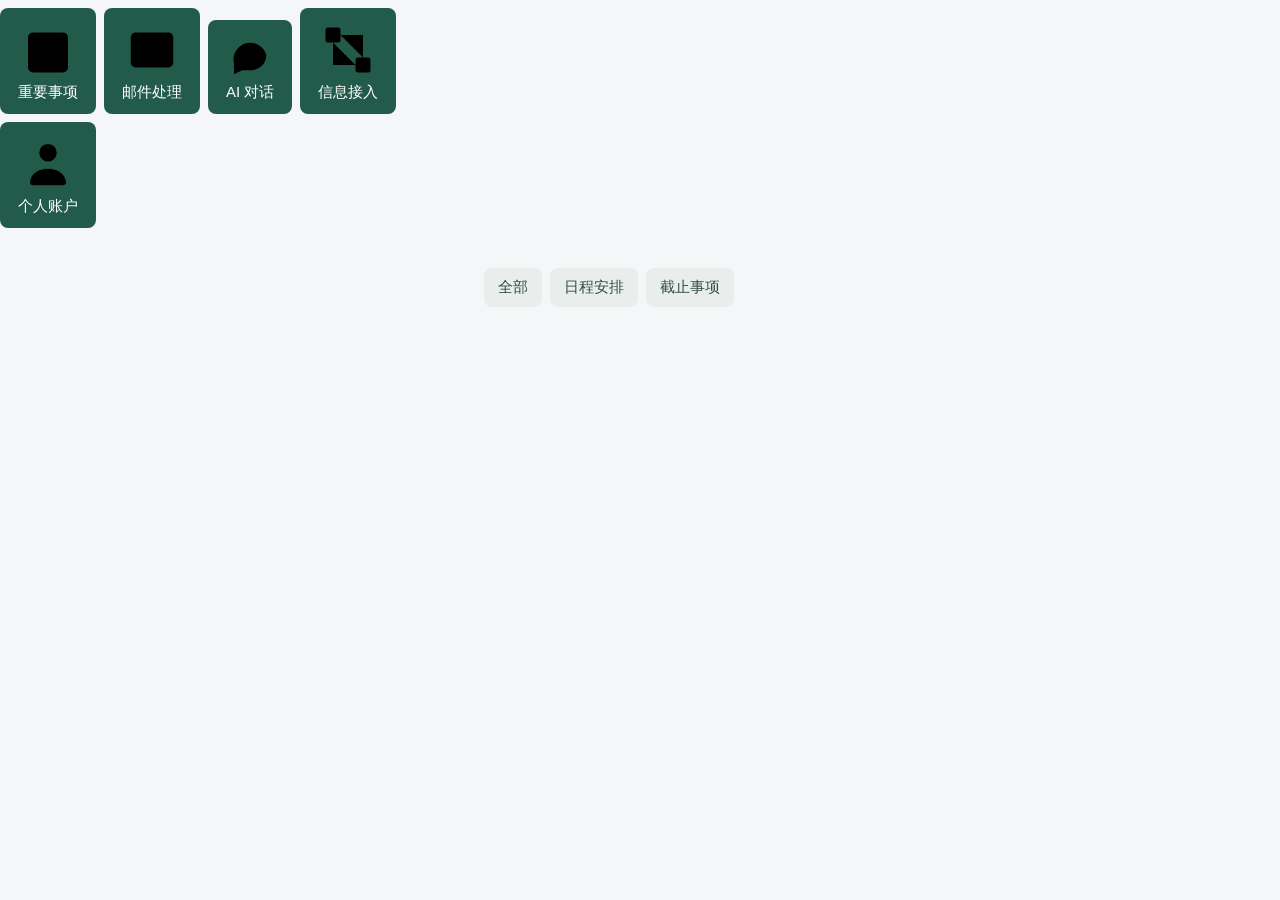
==== commit 85cde6ce: "Simplify important items into a dated agenda Use one month-calendar dot, align action text with time" ====
--- a/web/index.html
+++ b/web/index.html
@@ -1,6 +1,6 @@
 <!doctype html><html lang="zh-CN"><meta charset="utf-8"><meta name="viewport" content="width=device-width,initial-scale=1"><title>重要事项 - TimeMate</title><meta name="csrf-token" content="__TOKEN__"><meta name="account-email" content="__EMAIL__"><link rel="stylesheet" href="/styles.css"><aside class="app-rail" aria-label="应用导航"><nav class="rail-navigation"><button id="nav-important" class="rail-item" type="button" onclick="showPage('important')" aria-label="重要事项" title="重要事项"><svg viewBox="0 0 24 24" aria-hidden="true"><rect x="4" y="5" width="16" height="16" rx="2"/><path d="M8 3v4M16 3v4M4 10h16M8 14h2M14 14h2M8 17h2"/></svg><span class="rail-label">重要事项</span></button><button id="nav-mail" class="rail-item" type="button" onclick="showPage('mail')" aria-label="邮件处理"><svg viewBox="0 0 24 24" aria-hidden="true"><rect x="3.5" y="5" width="17" height="14" rx="2"/><path d="m4.5 7 7.5 6 7.5-6"/></svg><span class="rail-label">邮件处理</span></button><button id="nav-chat" class="rail-item" type="button" onclick="showPage('chat')" aria-label="AI 对话" title="AI 对话"><svg viewBox="0 0 24 24" aria-hidden="true"><path d="M20 11.5a7.5 7.5 0 0 1-7.5 7.5H8l-4 2v-5.2A7.5 7.5 0 1 1 20 11.5Z"/><path d="M8 11h.01M12 11h.01M16 11h.01"/></svg><span class="rail-label">AI 对话</span></button><button id="nav-intake" class="rail-item" type="button" onclick="showPage('intake')" aria-label="信息接入"><svg viewBox="0 0 24 24" aria-hidden="true"><rect x="3" y="3" width="6" height="6" rx="1"/><rect x="15" y="15" width="6" height="6" rx="1"/><path d="M6 9v9h9M9 6h9v9"/></svg><span class="rail-label">信息接入</span></button></nav><div class="rail-account"><div class="account-menu-wrap"><button id="account-avatar" class="account-avatar" type="button" aria-label="个人账户" aria-expanded="false" aria-controls="account-menu"><svg class="profile-glyph" viewBox="0 0 24 24" aria-hidden="true"><circle cx="12" cy="7.5" r="3.5"/><path d="M4.8 19.2c.35-3.2 3.25-5.3 7.2-5.3s6.85 2.1 7.2 5.3c.08.7-.45 1.3-1.15 1.3H5.95c-.7 0-1.23-.6-1.15-1.3Z"/></svg><span class="rail-label">个人账户</span></button><div id="account-menu" class="account-menu" hidden><div class="account-identity"><span id="account-provider-logo" class="account-provider" aria-hidden="true"></span><span id="account-email"></span></div><button id="nav-settings" class="account-menu-item" type="button" onclick="showPage('settings');closeAccountMenu()">账户设置</button><hr><button id="logout" class="account-menu-item account-logout" type="button">退出登录</button></div></div></div></aside><main><div id="header-mail-feedback" class="header-mail-feedback" hidden><span id="status" role="status" hidden></span><button id="setup-link" class="text-button" onclick="showSetup()" hidden>去账户设置</button></div>
-<div id="notice" role="status" hidden></div><section id="intake-page" aria-labelledby="intake-title" hidden><header class="intake-heading"><h2 id="intake-title">信息接入</h2><button type="button" class="secondary" onclick="openIntakeSettings()">管理连接 <span aria-hidden="true">↗</span></button></header><div id="intake-map"></div></section><div id="settings-page" hidden><div class="settings-layout"><nav class="settings-nav" aria-label="设置分类"><section class="settings-nav-group" aria-labelledby="settings-personal-label"><h4 id="settings-personal-label" class="settings-nav-label">个人</h4><button type="button" id="settings-nav-account" class="settings-nav-item" data-setting="account" onclick="selectConnectionSettings('account')"><span class="settings-icon" aria-hidden="true"><svg viewBox="0 0 24 24"><circle cx="12" cy="8" r="4"/><path d="M4 21v-2a8 8 0 0 1 16 0v2"/></svg></span><span class="settings-nav-copy"><strong>账户</strong></span></button></section><section class="settings-nav-group" aria-labelledby="settings-integrations-label"><h4 id="settings-integrations-label" class="settings-nav-label">基础配置</h4><button type="button" id="settings-nav-mail" class="settings-nav-item" data-setting="mail" onclick="showMailboxList();selectConnectionSettings('mail')"><span class="settings-icon" aria-hidden="true"><svg viewBox="0 0 24 24"><rect x="3.5" y="5" width="17" height="14" rx="2"/><path d="m4.5 7 7.5 6 7.5-6"/></svg></span><span class="settings-nav-copy"><strong>邮箱</strong></span></button><button type="button" id="settings-nav-ai" class="settings-nav-item" data-setting="ai" onclick="selectConnectionSettings('ai')"><span class="settings-icon" aria-hidden="true"><svg viewBox="0 0 24 24"><path d="m12 3 1.8 5.2L19 10l-5.2 1.8L12 17l-1.8-5.2L5 10l5.2-1.8L12 3Z"/><path d="m19 15 .9 2.1L22 18l-2.1.9L19 21l-.9-2.1L16 18l2.1-.9L19 15Z"/></svg></span><span class="settings-nav-copy"><strong>AI 服务</strong></span></button><button type="button" id="settings-nav-calendar" class="settings-nav-item" data-setting="calendar" onclick="selectConnectionSettings('calendar')"><span class="settings-icon" aria-hidden="true"><svg viewBox="0 0 24 24"><rect x="3.5" y="5" width="17" height="16" rx="2"/><path d="M8 3v4M16 3v4M4 10h16M8 14h2M14 14h2M8 17h2"/></svg></span><span class="settings-nav-copy"><strong>日历</strong></span></button></section><section class="settings-nav-group"><h4 class="settings-nav-label">扩展</h4><button type="button" id="settings-nav-agents" class="settings-nav-item" data-setting="agents" onclick="selectConnectionSettings('agents')"><span class="settings-icon" aria-hidden="true"><svg viewBox="0 0 24 24"><path d="M4 8h16m-4-4 4 4-4 4M20 16H4m4-4-4 4 4 4"/></svg></span><span class="settings-nav-copy"><strong>个人 Agent</strong></span></button></section></nav><section class="settings-detail-pane" aria-label="所选连接设置"><header class="settings-detail-heading"><div><h3 id="settings-detail-title">邮箱</h3><p id="settings-detail-description">设置邮件转发与接收邮箱</p></div><div class="settings-heading-actions"><div class="settings-actions" data-setting-actions="agents" hidden><button id="agent-profile-new" type="button" onclick="openAgentConnection()">＋ 添加 Agent</button></div><div class="settings-detail-summary" data-setting-summary="mail" hidden><small id="mail-nav-provider">尚未设置</small><span id="mail-nav-status" class="settings-summary-status">未连接</span></div><div class="settings-detail-summary" data-setting-summary="ai" hidden><small id="ai-nav-provider">尚未设置</small><span id="ai-nav-status" class="settings-summary-status">未连接</span></div><div class="settings-detail-summary" data-setting-summary="calendar" hidden><small id="calendar-nav-provider">尚未设置</small><span id="calendar-nav-status" class="settings-summary-status">未连接</span></div><div class="settings-actions" data-setting-actions="mail" hidden><button id="mail-account-new" type="button" onclick="openMailboxAccount()">＋ 添加邮箱</button><button id="mail-account-back" type="button" class="secondary" onclick="showMailboxList()" hidden>← 返回列表</button><span id="mail-ready" hidden></span></div><div class="settings-actions" data-setting-actions="ai" hidden><button id="ai-profile-new" type="button" onclick="openAIProfile('')">＋ 添加服务</button></div><div class="settings-actions" data-setting-actions="calendar" hidden><button id="calendar-profile-new" type="button" onclick="openCalendarProfile()">＋ 添加日历</button><span id="calendar-ready" hidden></span></div></div></header><section id="account-settings" class="settings-panel" data-setting-panel="account" hidden><div class="account-settings-content"><div class="account-settings-row"><div><h4>登录邮箱</h4><p id="settings-account-email"></p></div></div><div class="account-settings-row"><div><h4>密码</h4></div><button id="open-password-settings" class="settings-account-action" type="button">修改密码</button></div><div class="account-settings-row account-settings-danger"><div><h4>删除账号</h4><p>永久删除账号及全部数据，无法恢复。</p></div><button id="open-delete-account" class="settings-account-action account-danger" type="button">删除账号</button></div></div></section><section id="mail-settings" class="settings-panel" data-setting-panel="mail" hidden><section id="mail-accounts"><h4>我的邮箱</h4><div id="mail-account-list"></div></section><div id="mail-name-settings" class="mail-name-settings" hidden><label for="mail-name">邮箱名称<span class="meta">（选填）</span></label><div class="mail-name-controls"><input id="mail-name" maxlength="60" autocomplete="off"><button type="button" id="mail-name-save" class="secondary" onclick="saveMailboxName()">保存名称</button></div><span id="mail-name-feedback" role="status"></span></div><div id="mail-connection-methods"><div id="mail-direct-account" hidden><strong id="mail-direct-address"></strong><span id="mail-direct-status"></span><button type="button" class="text-button" onclick="showMailboxMethods(true)">更换连接方式</button></div><div id="mail-method-choices" class="mail-method-choices"><button id="mail-direct-method" type="button" class="mail-method-card" onclick="showDirectMailbox()"><span class="mail-method-icon" aria-hidden="true"><svg viewBox="0 0 24 24"><rect x="3" y="5" width="18" height="14" rx="3"/><path d="m4 7 8 6 8-6"/></svg></span><span class="mail-method-copy"><span class="mail-method-heading"><strong>直接连接</strong><span class="mail-method-badge">推荐</span></span><span class="mail-method-description">Google / Microsoft 登录授权，无需转发</span></span><span class="mail-method-arrow" aria-hidden="true">›</span></button><button id="mail-forward-method" type="button" class="mail-method-card" onclick="showManualMailbox()"><span class="mail-method-icon" aria-hidden="true"><svg viewBox="0 0 24 24"><path d="M14 5 21 12l-7 7M21 12H9a6 6 0 0 0-6 6"/></svg></span><span class="mail-method-copy"><span class="mail-method-heading"><strong>邮件转发</strong></span><span class="mail-method-description">无法直接连接时，将邮件转发到接收邮箱</span></span><span class="mail-method-arrow" aria-hidden="true">›</span></button></div><div id="mail-direct-setup" hidden><button type="button" class="text-button mailbox-back" onclick="showMailboxMethods(true)">← 连接方式</button><div id="mail-direct-coming" class="mail-direct-coming" role="status"><strong>正在上线中</strong></div><div id="mail-method-buttons" hidden><button type="button" class="mailbox-provider" data-mail-oauth="google"><span aria-hidden="true">G</span>Google<span aria-hidden="true">↗</span></button><button type="button" class="mailbox-provider" data-mail-oauth="microsoft"><span aria-hidden="true">M</span>Microsoft<span aria-hidden="true">↗</span></button></div></div><p id="mail-oauth-result" role="status" hidden></p><div id="mail-oauth-help" hidden><button type="button" class="text-button" onclick="showManualMailbox()">改用邮件转发 ›</button></div></div><dialog id="google-mail-consent" class="google-mail-consent" aria-labelledby="google-mail-consent-title"><h3 id="google-mail-consent-title">连接 Google</h3><p>TimeMate 会以只读权限同步 Gmail 收件箱，并将邮件保存在你的账号中。使用 AI 分析时，邮件内容会发送给你选择的 AI 服务商。</p><a href="/privacy" target="_blank" rel="noopener noreferrer">隐私说明</a><div class="google-mail-consent-actions"><button type="button" id="google-mail-consent-cancel">取消</button><button type="button" id="google-mail-consent-continue">同意并继续</button></div></dialog><div id="mail-manual-settings" class="settings-content mail-forwarding-page" hidden><button id="mail-forward-back" type="button" class="text-button mailbox-back" onclick="showMailboxMethods()">← 连接方式</button><div class="forward-intro"><h3>邮件转发</h3><p>有些邮箱受管理员限制，无法直接授权外部应用读取。<br>你可以将邮件自动转发到另一个邮箱，再让 TimeMate 从那里读取。</p></div><div class="forward-flow" aria-label="邮件流向：相应邮箱自动转发到接收邮箱，TimeMate 通过 IMAP 读取"><div class="forward-flow-node"><svg viewBox="0 0 24 24" aria-hidden="true"><rect x="3" y="5" width="18" height="14" rx="3"/><path d="m4 7 8 6 8-6"/></svg><strong>相应邮箱</strong><small>提供需要处理的邮件</small></div><div class="forward-flow-arrow"><span>自动转发</span><svg class="forward-flow-arrow-shaft" viewBox="0 0 90 12" aria-hidden="true"><path d="M1 6h86m-5-4 5 4-5 4"/></svg></div><div class="forward-flow-node"><svg viewBox="0 0 24 24" aria-hidden="true"><path d="m3 14 3-9h12l3 9v5H3Z"/><path d="M3 14h5l2 3h4l2-3h5"/></svg><strong>接收邮箱</strong><small>QQ / 网易邮箱</small></div><div class="forward-flow-arrow"><span>IMAP 读取</span><svg class="forward-flow-arrow-shaft" viewBox="0 0 90 12" aria-hidden="true"><path d="M1 6h86m-5-4 5 4-5 4"/></svg></div><div class="forward-flow-node"><svg viewBox="0 0 24 24" aria-hidden="true"><path d="M8 3H3v5m13-5h5v5M3 16v5h5m13-5v5h-5M7 8h10M7 12h10M7 16h6"/></svg><strong>TimeMate</strong><small>整理、分析邮件</small></div></div><div class="forward-step"><header class="forward-step-heading"><span class="forward-step-number">1</span><div><h4>连接接收邮箱</h4><p>用于接收转发邮件，并供 TimeMate 读取。</p></div><span id="mail-receiver-status" class="forward-receiver-status" role="status" hidden>✓ 已连接</span></header><div class="forward-step-fields"><label for="mail_provider">邮箱类型</label><div class="setting-input-row"><select id="mail_provider" aria-label="选择接收转发邮件的邮箱"><option value="">选择接收邮箱</option><option value="qq">QQ 邮箱</option><option value="netease">网易邮箱（163 / 126）</option></select><span id="mail-provider-status" class="field-status" role="status" hidden>○</span></div><div id="mail-provider-fields"><label for="account" id="account-label">接收邮箱地址</label><div class="setting-input-row"><input id="account" type="email" placeholder="完整邮箱地址" autocomplete="off"><span id="account-status" class="field-status" role="status" hidden></span></div><div class="field-heading"><label for="password" id="password-mail-label">IMAP 授权码</label><a id="mail-auth-guide" href="/assets/guides/qq.html" onclick="event.preventDefault();openSetupGuide($('mail_provider').value === 'netease' ? 'netease' : 'qq')">如何获取 ↗</a></div><div class="setting-input-row"><input id="password" type="password" autocomplete="new-password" placeholder="填写接收邮箱的客户端授权码"><span id="password-status" class="field-status" role="status" hidden></span></div></div><div class="forward-connect-row"><span id="mail-receiver-feedback" role="status"></span><button id="mail-receiver-connect" type="button" onclick="connectForwardingReceiver()">连接邮箱</button></div></div></div><div class="forward-step"><header class="forward-step-heading"><span class="forward-step-number">2</span><div><h4>设置自动转发</h4><p>打开需要处理邮件的邮箱，将新邮件自动转发到接收邮箱。</p></div></header><div class="forward-step-fields"><label for="school_sender">相应邮箱<span class="forward-label-note">需要处理邮件的邮箱</span></label><div class="setting-input-row"><input id="school_sender" type="email" placeholder="需要处理邮件的邮箱地址" autocomplete="off"><span id="school_sender-status" class="field-status" role="status" hidden></span></div><div class="field-heading"><label for="mail-forward-target">转发至</label><a href="/assets/guides/outlook.html" onclick="event.preventDefault();openSetupGuide('outlook')">设置教程 ↗</a></div><div class="forward-copy-row"><span aria-hidden="true">↳</span><input id="mail-forward-target" readonly placeholder="上方填写的接收邮箱地址"><button id="mail-forward-copy" type="button" onclick="copyForwardingAddress()"><svg viewBox="0 0 24 24" aria-hidden="true"><rect x="8" y="8" width="12" height="12" rx="2"/><path d="M16 8V4H4v12h4"/></svg><span>复制</span></button></div><label class="forward-confirm-label"><input id="confirm-forwarding" type="checkbox" onchange="confirmForwarding()"><span>已在相应邮箱中开启自动转发</span></label><span id="forwarding-title" hidden></span></div></div><footer class="forward-save-row"><p id="mail-feedback" role="status"></p><button id="mail-save" class="mail-control settings-save" onclick="saveForwardingMailbox()">保存设置</button></footer></div></section><section id="ai-settings" class="settings-panel" data-setting-panel="ai" hidden><div class="settings-content ai-library"><h4 class="ai-library-label">我的模型</h4><div id="ai-provider-list"></div><p id="ai-library-feedback" role="status"></p></div></section><section id="calendar-settings" class="settings-panel" data-setting-panel="calendar" hidden><div class="settings-content"><h4 class="settings-section-label">我的日历</h4><div id="calendar-profile-list"></div></div></section><section id="agents-settings" class="settings-panel" data-setting-panel="agents" hidden><div class="settings-content"><h4 class="settings-section-label">我的 Agent</h4><div id="agent-connection-list"></div><p id="agent-library-feedback" role="status"></p></div></section><p id="settings-status" role="status"></p></section></div></div>
-<div id="important-page"><details class="important-help"><summary>日程安排和截止事项有什么区别？</summary><p>有明确开始和结束时间的安排，放在“日程安排”；需要在某个日期前完成、但没有固定时段的任务，放在“截止事项”。由你决定是否加入。</p></details><div class="important-workspace"><aside id="calendar-view" aria-label="事项日历"></aside><section class="important-list-pane" aria-label="事项列表"><nav class="calendar-filter" aria-label="日历事项筛选"><button id="view-all" onclick="setImportantView('all')">全部</button><button id="view-schedule" onclick="setImportantView('schedule')">日程安排</button><button id="view-deadline" onclick="setImportantView('deadline')">截止事项</button></nav><div id="important-list-view"></div></section></div></div><div id="mail-page" hidden><div class="mail-workspace"><aside class="mail-list-pane"><div class="mail-list-header"><div class="mail-search" role="search"><div class="mail-search-controls"><svg class="mail-search-icon" viewBox="0 0 24 24" aria-hidden="true"><circle cx="10.5" cy="10.5" r="6.5"/><path d="m16 16 5 5"/></svg><input id="mail-search-input" type="search" aria-label="搜索邮件" placeholder="搜索邮件" autocomplete="off"><button id="mail-search-clear" type="button" class="secondary" aria-label="清空搜索" hidden>×</button></div></div><div class="mail-list-filter-row"><select id="mail-account-filter" aria-label="选择邮箱" hidden></select><nav class="filters" id="filters" aria-label="邮件分类"></nav><div class="mail-tools"><button id="mail-settings-toggle" type="button" class="secondary" aria-expanded="false" aria-controls="mail-settings-menu" aria-label="邮件操作">⋯</button><div id="mail-settings-menu" class="mail-settings-menu" hidden><button id="mark-filtered-read" type="button">一键已读</button><button id="enable-mail-selection" type="button">多选</button><div class="mail-check-menu"><button id="mail-check-toggle" type="button" aria-expanded="false" aria-controls="mail-check-submenu">检查 <span aria-hidden="true">›</span></button><div id="mail-check-submenu" class="mail-check-submenu" hidden><button type="button" id="mail-check-now" class="task" onclick="checkMail()">立即检查</button><button type="button" id="auto" class="auto-switch-control task" role="switch" aria-checked="false" aria-label="自动检查" title="每分钟检查新邮件并自动分析" onclick="toggleAuto()"><span>自动检查</span><span class="switch-track" aria-hidden="true"><span class="switch-thumb"></span></span></button><p id="mail-sync-status" class="mail-sync-status" role="status" aria-live="polite">正在连接…</p></div></div></div></div></div><nav id="course-filters" class="course-filters" aria-label="课程分类" hidden></nav><p id="mail-search-status" class="meta" role="status" aria-live="polite" hidden></p></div><div id="mails" aria-label="邮件列表"></div></aside><section id="mail-detail-pane" aria-label="邮件正文"></section></div></div><section id="chat-page" hidden><div class="chat-layout"><button id="chat-history-backdrop" type="button" aria-label="关闭对话侧栏" hidden></button><aside class="chat-history-pane" aria-label="对话历史"><div class="chat-history-heading"><span>对话</span><button id="chat-history-collapse" type="button" class="chat-sidebar-toggle" aria-label="收起对话栏" aria-expanded="true"><svg viewBox="0 0 24 24" aria-hidden="true"><rect x="3" y="4" width="18" height="16" rx="2"/><path d="M9 4v16m7-12-4 4 4 4"/></svg></button></div><div class="chat-history-search-field"><svg viewBox="0 0 24 24" aria-hidden="true"><circle cx="10.5" cy="10.5" r="7"/><path d="m16 16 5 5"/></svg><input id="chat-history-search" type="search" placeholder="搜索对话" aria-label="搜索对话" autocomplete="off"></div><button id="chat-new" type="button" class="secondary"><svg viewBox="0 0 24 24" aria-hidden="true"><path d="M12 3H5a2 2 0 0 0-2 2v14a2 2 0 0 0 2 2h14a2 2 0 0 0 2-2v-7"/><path d="M18.375 2.625a1 1 0 0 1 3 3l-9.013 9.014a2 2 0 0 1-.853.505l-2.873.84a.5.5 0 0 1-.62-.62l.84-2.873a2 2 0 0 1 .506-.852z"/></svg><span>新对话</span></button><div id="chat-history-list"></div></aside><section class="chat-main" aria-label="AI 邮件对话"><header class="chat-header"><button id="chat-history-expand" type="button" class="chat-sidebar-toggle" aria-label="展开对话栏" aria-expanded="false" hidden><svg viewBox="0 0 24 24" aria-hidden="true"><rect x="3" y="4" width="18" height="16" rx="2"/><path d="M9 4v16m4-12 4 4-4 4"/></svg></button></header><div id="chat-transcript" class="chat-transcript" aria-live="polite"><div id="chat-empty" class="chat-empty"><h2>你想了解什么？</h2><div class="chat-suggestions"><button type="button" data-chat-prompt="总结本周邮件，列出重要信息和需要我处理的事项。">总结本周邮件</button><button type="button" data-chat-prompt="找出邮件里所有待办和截止日期，按时间整理。">整理待办和截止日期</button><button type="button" data-chat-prompt="查找和课程相关的邮件，并概括重点。">查找课程邮件</button></div></div></div><form id="chat-form" class="chat-composer"><div id="chat-attachments" class="chat-attachments" aria-label="待发送图片" hidden></div><textarea id="chat-input" rows="1" maxlength="1500" placeholder="发送消息…" aria-label="输入问题"></textarea><div class="chat-composer-footer"><div class="chat-composer-tools"><input id="chat-image-input" type="file" accept="image/png,image/jpeg,image/webp" multiple hidden><button id="chat-upload" type="button" class="chat-icon-button" aria-label="添加图片"><svg viewBox="0 0 24 24" aria-hidden="true"><path d="M12 5v14M5 12h14"/></svg></button><details id="chat-approval-menu" class="chat-approval-menu"><summary class="chat-approval-label" aria-label="事项添加模式"><svg viewBox="0 0 24 24" aria-hidden="true"><path d="m12 3 8 4v5c0 4-4 7-8 9-4-2-8-5-8-9V7Z"/><path d="m8.5 12 2.5 2.5 4.5-5"/></svg><span id="chat-approval-name">逐项确认</span><svg class="chat-chevron" viewBox="0 0 16 16" aria-hidden="true"><path d="m4 6 4 4 4-4"/></svg></summary><div class="chat-approval-options" role="group" aria-label="事项添加模式"><p>识别到的事项如何加入？</p><button type="button" data-approval-mode="confirm" aria-pressed="true"><span><strong>逐项确认</strong><small>整理出事项，由你逐条点击添加。</small></span><span class="chat-choice-check" aria-hidden="true">✓</span></button><button type="button" data-approval-mode="auto" aria-pressed="false"><span><strong>自动添加</strong><small>明确的事项直接加入；信息不全或发现相似事项时仍需确认。</small></span><span class="chat-choice-check" aria-hidden="true"></span></button></div></details></div><div class="chat-composer-actions"><details id="chat-model-menu" class="chat-model-menu"><summary aria-label="模型"><span id="chat-model-name">选择模型</span><svg class="chat-chevron" viewBox="0 0 16 16" aria-hidden="true"><path d="m4 6 4 4 4-4"/></svg></summary><div class="chat-model-options"><div id="chat-model-list"></div><div class="chat-model-settings-footer"><button id="chat-model-settings" type="button"><svg viewBox="0 0 24 24" aria-hidden="true"><path d="M9.671 4.136a2.34 2.34 0 0 1 4.659 0 2.34 2.34 0 0 0 3.319 1.915 2.34 2.34 0 0 1 2.33 4.033 2.34 2.34 0 0 0 0 3.831 2.34 2.34 0 0 1-2.33 4.033 2.34 2.34 0 0 0-3.319 1.915 2.34 2.34 0 0 1-4.659 0 2.34 2.34 0 0 0-3.32-1.915 2.34 2.34 0 0 1-2.33-4.033 2.34 2.34 0 0 0 0-3.831A2.34 2.34 0 0 1 6.35 6.051a2.34 2.34 0 0 0 3.319-1.915"/><circle cx="12" cy="12" r="3"/></svg><span>AI 服务设置</span></button></div></div></details><button id="chat-send" type="submit" aria-label="发送"><svg viewBox="0 0 24 24" aria-hidden="true"><path d="M12 19V5m-6 6 6-6 6 6"/></svg></button></div></div></form><p id="chat-status" class="chat-status" role="status" aria-live="polite"></p></section></div></section></main><dialog id="chat-event-editor" aria-labelledby="chat-event-editor-title"><header class="chat-edit-heading"><h2 id="chat-event-editor-title">编辑事项</h2><button type="button" class="modal-close-x" id="chat-event-edit-close" aria-label="关闭事项编辑">×</button></header><form id="chat-event-edit-form"><label for="chat-edit-title">标题</label><input id="chat-edit-title" maxlength="160" required><label for="chat-edit-precision">时间</label><select id="chat-edit-precision"><option value="date">按日期记录</option><option value="datetime">具体时间</option></select><div class="chat-edit-dates"><label>开始／截止<input id="chat-edit-start" type="date" required></label><label id="chat-edit-end-label">结束<input id="chat-edit-end" type="datetime-local"></label></div><label for="chat-edit-location">地点</label><input id="chat-edit-location" maxlength="300" placeholder="可留空"><p id="chat-edit-feedback" role="status"></p><footer class="chat-edit-actions"><button type="button" class="secondary" id="chat-event-edit-cancel">取消</button><button type="submit" id="chat-event-edit-save">保存</button></footer></form></dialog><dialog id="calendar-profile-dialog" class="calendar-profile-dialog" aria-labelledby="calendar-profile-title"><header class="calendar-profile-heading"><div class="calendar-profile-identity"><span id="calendar-profile-mark" class="calendar-provider-mark" aria-hidden="true"></span><h2 id="calendar-profile-title">添加日历</h2></div><button type="button" class="modal-close-x" aria-label="关闭日历设置" onclick="closeCalendarProfile()">×</button></header><div class="settings-content"><div id="calendar-choice"><div class="field-heading"><label for="calendar_provider">日历类型</label><button id="calendar-show-guide" class="text-button" onclick="showCalendarGuide()" hidden>订阅教程 ↗</button></div><div class="setting-input-row"><select id="calendar_provider" onchange="calendarHelp()"><option value="" disabled selected>请选择日历</option><option value="apple">Apple 日历</option><option value="outlook">Outlook 日历</option></select><span id="calendar-confirm" class="field-status" role="status" hidden>○</span></div></div><div id="calendar-subscription" hidden><label for="calendar-url">订阅链接</label><div class="setting-input-row"><input id="calendar-url" type="password" readonly aria-label="专属订阅链接" onclick="this.type='text';this.select()" onblur="this.type='password'"><span class="field-status"><button type="button" class="secondary calendar-copy" onclick="copyCalendarUrl()">复制</button></span></div></div></div><p id="calendar-feedback" role="status"></p><footer class="calendar-profile-actions"><button id="calendar-profile-remove" type="button" onclick="removeCalendarProfile()" hidden><svg viewBox="0 0 24 24" aria-hidden="true"><path d="M3 6h18M9 6V3h6v3M5 6l1 15h12l1-15M10 10v7M14 10v7"/></svg>移除日历</button><div><button type="button" class="secondary" onclick="closeCalendarProfile()">取消</button><button id="calendar-connect" type="button" onclick="calendarAction()">获取订阅链接</button></div></footer></dialog><dialog id="calendar-month-dialog"><h2>选择年月</h2><form id="calendar-month-form"><div class="grid"><label>年份<input id="calendar-year-input" type="number" min="1" max="9999" required></label><label>月份<select id="calendar-month-input"><option value="1">1月</option><option value="2">2月</option><option value="3">3月</option><option value="4">4月</option><option value="5">5月</option><option value="6">6月</option><option value="7">7月</option><option value="8">8月</option><option value="9">9月</option><option value="10">10月</option><option value="11">11月</option><option value="12">12月</option></select></label></div><div class="calendar-form-actions"><button type="button" class="secondary" onclick="$('calendar-month-dialog').close()">取消</button><button type="submit">确定</button></div></form></dialog><dialog id="course-add-dialog"><h2>手工添加课程</h2><form id="course-add-form"><label for="course-code-input">课程代码</label><input id="course-code-input" placeholder="例如 CSI101 或 CSI 101" required maxlength="20" autocomplete="off"><p class="meta">输入三字母加三数字。按邮件原文中的课程代码匹配，自动发现的课程仍会保留。</p><p id="course-add-error" role="alert" hidden></p><div class="calendar-form-actions"><button type="button" class="secondary" onclick="$('course-add-dialog').close()">取消</button><button type="submit">添加课程</button></div></form></dialog><dialog id="calendar-dialog" class="calendar-dialog"><h2>添加到日历</h2><div id="calendar-form"></div><p id="calendar-message" role="status" hidden></p></dialog><dialog id="event-edit-dialog" class="event-edit-dialog"><h2>编辑事项</h2><form id="event-edit-form" class="event-edit-form"></form></dialog><dialog id="event-join-dialog" class="event-edit-dialog event-join-dialog"><h2>核对已有事项</h2><div id="event-join-content"></div></dialog><dialog id="source-dialog" aria-labelledby="source-title"><header class="source-dialog-header"><h2 id="source-title">原邮件</h2><button type="button" class="modal-close-x source-close-x" aria-label="关闭原邮件" onclick="closeSource()">×</button></header><div id="source-content"></div><button type="button" onclick="closeSource()">关闭</button></dialog>
+<div id="notice" role="status" hidden></div><section id="intake-page" aria-labelledby="intake-title" hidden><header class="intake-heading"><h2 id="intake-title">信息接入</h2><button type="button" class="secondary" onclick="openIntakeSettings()">管理连接 <span aria-hidden="true">↗</span></button></header><div id="intake-map"></div></section><div id="settings-page" hidden><div class="settings-layout"><nav class="settings-nav" aria-label="设置分类"><section class="settings-nav-group" aria-labelledby="settings-personal-label"><h4 id="settings-personal-label" class="settings-nav-label">个人</h4><button type="button" id="settings-nav-account" class="settings-nav-item" data-setting="account" onclick="selectConnectionSettings('account')"><span class="settings-icon" aria-hidden="true"><svg viewBox="0 0 24 24"><circle cx="12" cy="8" r="4"/><path d="M4 21v-2a8 8 0 0 1 16 0v2"/></svg></span><span class="settings-nav-copy"><strong>账户</strong></span></button></section><section class="settings-nav-group" aria-labelledby="settings-integrations-label"><h4 id="settings-integrations-label" class="settings-nav-label">基础配置</h4><button type="button" id="settings-nav-mail" class="settings-nav-item" data-setting="mail" onclick="showMailboxList();selectConnectionSettings('mail')"><span class="settings-icon" aria-hidden="true"><svg viewBox="0 0 24 24"><rect x="3.5" y="5" width="17" height="14" rx="2"/><path d="m4.5 7 7.5 6 7.5-6"/></svg></span><span class="settings-nav-copy"><strong>邮箱</strong></span></button><button type="button" id="settings-nav-ai" class="settings-nav-item" data-setting="ai" onclick="selectConnectionSettings('ai')"><span class="settings-icon" aria-hidden="true"><svg viewBox="0 0 24 24"><path d="m12 3 1.8 5.2L19 10l-5.2 1.8L12 17l-1.8-5.2L5 10l5.2-1.8L12 3Z"/><path d="m19 15 .9 2.1L22 18l-2.1.9L19 21l-.9-2.1L16 18l2.1-.9L19 15Z"/></svg></span><span class="settings-nav-copy"><strong>AI 服务</strong></span></button><button type="button" id="settings-nav-calendar" class="settings-nav-item" data-setting="calendar" onclick="selectConnectionSettings('calendar')"><span class="settings-icon" aria-hidden="true"><svg viewBox="0 0 24 24"><rect x="3.5" y="5" width="17" height="16" rx="2"/><path d="M8 3v4M16 3v4M4 10h16M8 14h2M14 14h2M8 17h2"/></svg></span><span class="settings-nav-copy"><strong>日历</strong></span></button></section><section class="settings-nav-group"><h4 class="settings-nav-label">扩展</h4><button type="button" id="settings-nav-agents" class="settings-nav-item" data-setting="agents" onclick="selectConnectionSettings('agents')"><span class="settings-icon" aria-hidden="true"><svg viewBox="0 0 24 24"><rect x="4" y="7" width="16" height="13" rx="3"/><path d="M12 3v4M9 12v2M15 12v2M9 17h6M1 11v5M23 11v5"/></svg></span><span class="settings-nav-copy"><strong>个人 Agent</strong></span></button></section></nav><section class="settings-detail-pane" aria-label="所选连接设置"><header class="settings-detail-heading"><div><h3 id="settings-detail-title">邮箱</h3><p id="settings-detail-description">设置邮件转发与接收邮箱</p></div><div class="settings-heading-actions"><div class="settings-actions" data-setting-actions="agents" hidden><button id="agent-profile-new" type="button" onclick="openAgentConnection()">＋ 添加 Agent</button></div><div class="settings-detail-summary" data-setting-summary="mail" hidden><small id="mail-nav-provider">尚未设置</small><span id="mail-nav-status" class="settings-summary-status">未连接</span></div><div class="settings-detail-summary" data-setting-summary="ai" hidden><small id="ai-nav-provider">尚未设置</small><span id="ai-nav-status" class="settings-summary-status">未连接</span></div><div class="settings-detail-summary" data-setting-summary="calendar" hidden><small id="calendar-nav-provider">尚未设置</small><span id="calendar-nav-status" class="settings-summary-status">未连接</span></div><div class="settings-actions" data-setting-actions="mail" hidden><button id="mail-account-new" type="button" onclick="openMailboxAccount()">＋ 添加邮箱</button><button id="mail-account-back" type="button" class="secondary" onclick="showMailboxList()" hidden>← 返回列表</button><span id="mail-ready" hidden></span></div><div class="settings-actions" data-setting-actions="ai" hidden><button id="ai-profile-new" type="button" onclick="openAIProfile('')">＋ 添加服务</button></div><div class="settings-actions" data-setting-actions="calendar" hidden><button id="calendar-profile-new" type="button" onclick="openCalendarProfile()">＋ 添加日历</button><span id="calendar-ready" hidden></span></div></div></header><section id="account-settings" class="settings-panel" data-setting-panel="account" hidden><div class="account-settings-content"><div class="account-settings-row"><div><h4>登录邮箱</h4><p id="settings-account-email"></p></div></div><div class="account-settings-row"><div><h4>密码</h4></div><button id="open-password-settings" class="settings-account-action" type="button">修改密码</button></div><div class="account-settings-row account-settings-danger"><div><h4>删除账号</h4><p>永久删除账号及全部数据，无法恢复。</p></div><button id="open-delete-account" class="settings-account-action account-danger" type="button">删除账号</button></div></div></section><section id="mail-settings" class="settings-panel" data-setting-panel="mail" hidden><section id="mail-accounts"><h4>我的邮箱</h4><div id="mail-account-list"></div></section><div id="mail-name-settings" class="mail-name-settings" hidden><label for="mail-name">邮箱名称<span class="meta">（选填）</span></label><div class="mail-name-controls"><input id="mail-name" maxlength="60" autocomplete="off"><button type="button" id="mail-name-save" class="secondary" onclick="saveMailboxName()">保存名称</button></div><span id="mail-name-feedback" role="status"></span></div><div id="mail-connection-methods"><div id="mail-direct-account" hidden><strong id="mail-direct-address"></strong><span id="mail-direct-status"></span><button type="button" class="text-button" onclick="showMailboxMethods(true)">更换连接方式</button></div><div id="mail-method-choices" class="mail-method-choices"><button id="mail-direct-method" type="button" class="mail-method-card" onclick="showDirectMailbox()"><span class="mail-method-icon" aria-hidden="true"><svg viewBox="0 0 24 24"><rect x="3" y="5" width="18" height="14" rx="3"/><path d="m4 7 8 6 8-6"/></svg></span><span class="mail-method-copy"><span class="mail-method-heading"><strong>直接连接</strong><span class="mail-method-badge">推荐</span></span><span class="mail-method-description">Google / Microsoft 登录授权，无需转发</span></span><span class="mail-method-arrow" aria-hidden="true">›</span></button><button id="mail-forward-method" type="button" class="mail-method-card" onclick="showManualMailbox()"><span class="mail-method-icon" aria-hidden="true"><svg viewBox="0 0 24 24"><path d="M14 5 21 12l-7 7M21 12H9a6 6 0 0 0-6 6"/></svg></span><span class="mail-method-copy"><span class="mail-method-heading"><strong>邮件转发</strong></span><span class="mail-method-description">无法直接连接时，将邮件转发到接收邮箱</span></span><span class="mail-method-arrow" aria-hidden="true">›</span></button></div><div id="mail-direct-setup" hidden><button type="button" class="text-button mailbox-back" onclick="showMailboxMethods(true)">← 连接方式</button><div id="mail-direct-coming" class="mail-direct-coming" role="status"><strong>正在上线中</strong></div><div id="mail-method-buttons" hidden><button type="button" class="mailbox-provider" data-mail-oauth="google"><span aria-hidden="true">G</span>Google<span aria-hidden="true">↗</span></button><button type="button" class="mailbox-provider" data-mail-oauth="microsoft"><span aria-hidden="true">M</span>Microsoft<span aria-hidden="true">↗</span></button></div></div><p id="mail-oauth-result" role="status" hidden></p><div id="mail-oauth-help" hidden><button type="button" class="text-button" onclick="showManualMailbox()">改用邮件转发 ›</button></div></div><dialog id="google-mail-consent" class="google-mail-consent" aria-labelledby="google-mail-consent-title"><h3 id="google-mail-consent-title">连接 Google</h3><p>TimeMate 会以只读权限同步 Gmail 收件箱，并将邮件保存在你的账号中。使用 AI 分析时，邮件内容会发送给你选择的 AI 服务商。</p><a href="/privacy" target="_blank" rel="noopener noreferrer">隐私说明</a><div class="google-mail-consent-actions"><button type="button" id="google-mail-consent-cancel">取消</button><button type="button" id="google-mail-consent-continue">同意并继续</button></div></dialog><div id="mail-manual-settings" class="settings-content mail-forwarding-page" hidden><button id="mail-forward-back" type="button" class="text-button mailbox-back" onclick="showMailboxMethods()">← 连接方式</button><div class="forward-intro"><h3>邮件转发</h3><p>有些邮箱受管理员限制，无法直接授权外部应用读取。<br>你可以将邮件自动转发到另一个邮箱，再让 TimeMate 从那里读取。</p></div><div class="forward-flow" aria-label="邮件流向：相应邮箱自动转发到接收邮箱，TimeMate 通过 IMAP 读取"><div class="forward-flow-node"><svg viewBox="0 0 24 24" aria-hidden="true"><rect x="3" y="5" width="18" height="14" rx="3"/><path d="m4 7 8 6 8-6"/></svg><strong>相应邮箱</strong><small>提供需要处理的邮件</small></div><div class="forward-flow-arrow"><span>自动转发</span><svg class="forward-flow-arrow-shaft" viewBox="0 0 90 12" aria-hidden="true"><path d="M1 6h86m-5-4 5 4-5 4"/></svg></div><div class="forward-flow-node"><svg viewBox="0 0 24 24" aria-hidden="true"><path d="m3 14 3-9h12l3 9v5H3Z"/><path d="M3 14h5l2 3h4l2-3h5"/></svg><strong>接收邮箱</strong><small>QQ / 网易邮箱</small></div><div class="forward-flow-arrow"><span>IMAP 读取</span><svg class="forward-flow-arrow-shaft" viewBox="0 0 90 12" aria-hidden="true"><path d="M1 6h86m-5-4 5 4-5 4"/></svg></div><div class="forward-flow-node"><svg viewBox="0 0 24 24" aria-hidden="true"><path d="M8 3H3v5m13-5h5v5M3 16v5h5m13-5v5h-5M7 8h10M7 12h10M7 16h6"/></svg><strong>TimeMate</strong><small>整理、分析邮件</small></div></div><div class="forward-step"><header class="forward-step-heading"><span class="forward-step-number">1</span><div><h4>连接接收邮箱</h4><p>用于接收转发邮件，并供 TimeMate 读取。</p></div><span id="mail-receiver-status" class="forward-receiver-status" role="status" hidden>✓ 已连接</span></header><div class="forward-step-fields"><label for="mail_provider">邮箱类型</label><div class="setting-input-row"><select id="mail_provider" aria-label="选择接收转发邮件的邮箱"><option value="">选择接收邮箱</option><option value="qq">QQ 邮箱</option><option value="netease">网易邮箱（163 / 126）</option></select><span id="mail-provider-status" class="field-status" role="status" hidden>○</span></div><div id="mail-provider-fields"><label for="account" id="account-label">接收邮箱地址</label><div class="setting-input-row"><input id="account" type="email" placeholder="完整邮箱地址" autocomplete="off"><span id="account-status" class="field-status" role="status" hidden></span></div><div class="field-heading"><label for="password" id="password-mail-label">IMAP 授权码</label><a id="mail-auth-guide" href="/assets/guides/qq.html" onclick="event.preventDefault();openSetupGuide($('mail_provider').value === 'netease' ? 'netease' : 'qq')">如何获取 ↗</a></div><div class="setting-input-row"><input id="password" type="password" autocomplete="new-password" placeholder="填写接收邮箱的客户端授权码"><span id="password-status" class="field-status" role="status" hidden></span></div></div><div class="forward-connect-row"><span id="mail-receiver-feedback" role="status"></span><button id="mail-receiver-connect" type="button" onclick="connectForwardingReceiver()">连接邮箱</button></div></div></div><div class="forward-step"><header class="forward-step-heading"><span class="forward-step-number">2</span><div><h4>设置自动转发</h4><p>打开需要处理邮件的邮箱，将新邮件自动转发到接收邮箱。</p></div></header><div class="forward-step-fields"><label for="school_sender">相应邮箱<span class="forward-label-note">需要处理邮件的邮箱</span></label><div class="setting-input-row"><input id="school_sender" type="email" placeholder="需要处理邮件的邮箱地址" autocomplete="off"><span id="school_sender-status" class="field-status" role="status" hidden></span></div><div class="field-heading"><label for="mail-forward-target">转发至</label><a href="/assets/guides/outlook.html" onclick="event.preventDefault();openSetupGuide('outlook')">设置教程 ↗</a></div><div class="forward-copy-row"><span aria-hidden="true">↳</span><input id="mail-forward-target" readonly placeholder="上方填写的接收邮箱地址"><button id="mail-forward-copy" type="button" onclick="copyForwardingAddress()"><svg viewBox="0 0 24 24" aria-hidden="true"><rect x="8" y="8" width="12" height="12" rx="2"/><path d="M16 8V4H4v12h4"/></svg><span>复制</span></button></div><label class="forward-confirm-label"><input id="confirm-forwarding" type="checkbox" onchange="confirmForwarding()"><span>已在相应邮箱中开启自动转发</span></label><span id="forwarding-title" hidden></span></div></div><footer class="forward-save-row"><p id="mail-feedback" role="status"></p><button id="mail-save" class="mail-control settings-save" onclick="saveForwardingMailbox()">保存设置</button></footer></div></section><section id="ai-settings" class="settings-panel" data-setting-panel="ai" hidden><div class="settings-content ai-library"><h4 class="ai-library-label">我的模型</h4><div id="ai-provider-list"></div><p id="ai-library-feedback" role="status"></p></div></section><section id="calendar-settings" class="settings-panel" data-setting-panel="calendar" hidden><div class="settings-content"><h4 class="settings-section-label">我的日历</h4><div id="calendar-profile-list"></div></div></section><section id="agents-settings" class="settings-panel" data-setting-panel="agents" hidden><div class="settings-content"><h4 class="settings-section-label">我的 Agent</h4><div id="agent-connection-list"></div><p id="agent-library-feedback" role="status"></p></div></section><p id="settings-status" role="status"></p></section></div></div>
+<div id="important-page"><div class="important-workspace"><aside id="calendar-view" aria-label="事项日历"></aside><section class="important-list-pane" aria-label="事项列表"><nav class="calendar-filter" aria-label="日历事项筛选"><button id="view-all" onclick="setImportantView('all')">全部</button><button id="view-schedule" onclick="setImportantView('schedule')">日程安排</button><button id="view-deadline" onclick="setImportantView('deadline')">截止事项</button></nav><div id="important-list-view"></div></section></div></div><div id="mail-page" hidden><div class="mail-workspace"><aside class="mail-list-pane"><div class="mail-list-header"><div class="mail-search" role="search"><div class="mail-search-controls"><svg class="mail-search-icon" viewBox="0 0 24 24" aria-hidden="true"><circle cx="10.5" cy="10.5" r="6.5"/><path d="m16 16 5 5"/></svg><input id="mail-search-input" type="search" aria-label="搜索邮件" placeholder="搜索邮件" autocomplete="off"><button id="mail-search-clear" type="button" class="secondary" aria-label="清空搜索" hidden>×</button></div></div><div class="mail-list-filter-row"><select id="mail-account-filter" aria-label="选择邮箱" hidden></select><nav class="filters" id="filters" aria-label="邮件分类"></nav><div class="mail-tools"><button id="mail-settings-toggle" type="button" class="secondary" aria-expanded="false" aria-controls="mail-settings-menu" aria-label="邮件操作">⋯</button><div id="mail-settings-menu" class="mail-settings-menu" hidden><button id="mark-filtered-read" type="button">一键已读</button><button id="enable-mail-selection" type="button">多选</button><div class="mail-check-menu"><button id="mail-check-toggle" type="button" aria-expanded="false" aria-controls="mail-check-submenu">检查 <span aria-hidden="true">›</span></button><div id="mail-check-submenu" class="mail-check-submenu" hidden><button type="button" id="mail-check-now" class="task" onclick="checkMail()">立即检查</button><button type="button" id="auto" class="auto-switch-control task" role="switch" aria-checked="false" aria-label="自动检查" title="每分钟检查新邮件并自动分析" onclick="toggleAuto()"><span>自动检查</span><span class="switch-track" aria-hidden="true"><span class="switch-thumb"></span></span></button><p id="mail-sync-status" class="mail-sync-status" role="status" aria-live="polite">正在连接…</p></div></div></div></div></div><nav id="course-filters" class="course-filters" aria-label="课程分类" hidden></nav><p id="mail-search-status" class="meta" role="status" aria-live="polite" hidden></p></div><div id="mails" aria-label="邮件列表"></div></aside><section id="mail-detail-pane" aria-label="邮件正文"></section></div></div><section id="chat-page" hidden><div class="chat-layout"><button id="chat-history-backdrop" type="button" aria-label="关闭对话侧栏" hidden></button><aside class="chat-history-pane" aria-label="对话历史"><div class="chat-history-heading"><span>对话</span><button id="chat-history-collapse" type="button" class="chat-sidebar-toggle" aria-label="收起对话栏" aria-expanded="true"><svg viewBox="0 0 24 24" aria-hidden="true"><rect x="3" y="4" width="18" height="16" rx="2"/><path d="M9 4v16m7-12-4 4 4 4"/></svg></button></div><div class="chat-history-search-field"><svg viewBox="0 0 24 24" aria-hidden="true"><circle cx="10.5" cy="10.5" r="7"/><path d="m16 16 5 5"/></svg><input id="chat-history-search" type="search" placeholder="搜索对话" aria-label="搜索对话" autocomplete="off"></div><button id="chat-new" type="button" class="secondary"><svg viewBox="0 0 24 24" aria-hidden="true"><path d="M12 3H5a2 2 0 0 0-2 2v14a2 2 0 0 0 2 2h14a2 2 0 0 0 2-2v-7"/><path d="M18.375 2.625a1 1 0 0 1 3 3l-9.013 9.014a2 2 0 0 1-.853.505l-2.873.84a.5.5 0 0 1-.62-.62l.84-2.873a2 2 0 0 1 .506-.852z"/></svg><span>新对话</span></button><div id="chat-history-list"></div></aside><section class="chat-main" aria-label="AI 邮件对话"><header class="chat-header"><button id="chat-history-expand" type="button" class="chat-sidebar-toggle" aria-label="展开对话栏" aria-expanded="false" hidden><svg viewBox="0 0 24 24" aria-hidden="true"><rect x="3" y="4" width="18" height="16" rx="2"/><path d="M9 4v16m4-12 4 4-4 4"/></svg></button></header><div id="chat-transcript" class="chat-transcript" aria-live="polite"><div id="chat-empty" class="chat-empty"><h2>你想了解什么？</h2><div class="chat-suggestions"><button type="button" data-chat-prompt="总结本周邮件，列出重要信息和需要我处理的事项。">总结本周邮件</button><button type="button" data-chat-prompt="找出邮件里所有待办和截止日期，按时间整理。">整理待办和截止日期</button><button type="button" data-chat-prompt="查找和课程相关的邮件，并概括重点。">查找课程邮件</button></div></div></div><form id="chat-form" class="chat-composer"><div id="chat-attachments" class="chat-attachments" aria-label="待发送图片" hidden></div><textarea id="chat-input" rows="1" maxlength="1500" placeholder="发送消息…" aria-label="输入问题"></textarea><div class="chat-composer-footer"><div class="chat-composer-tools"><input id="chat-image-input" type="file" accept="image/png,image/jpeg,image/webp" multiple hidden><button id="chat-upload" type="button" class="chat-icon-button" aria-label="添加图片"><svg viewBox="0 0 24 24" aria-hidden="true"><path d="M12 5v14M5 12h14"/></svg></button><details id="chat-approval-menu" class="chat-approval-menu"><summary class="chat-approval-label" aria-label="事项添加模式"><svg viewBox="0 0 24 24" aria-hidden="true"><path d="m12 3 8 4v5c0 4-4 7-8 9-4-2-8-5-8-9V7Z"/><path d="m8.5 12 2.5 2.5 4.5-5"/></svg><span id="chat-approval-name">逐项确认</span><svg class="chat-chevron" viewBox="0 0 16 16" aria-hidden="true"><path d="m4 6 4 4 4-4"/></svg></summary><div class="chat-approval-options" role="group" aria-label="事项添加模式"><p>识别到的事项如何加入？</p><button type="button" data-approval-mode="confirm" aria-pressed="true"><span><strong>逐项确认</strong><small>整理出事项，由你逐条点击添加。</small></span><span class="chat-choice-check" aria-hidden="true">✓</span></button><button type="button" data-approval-mode="auto" aria-pressed="false"><span><strong>自动添加</strong><small>明确的事项直接加入；信息不全或发现相似事项时仍需确认。</small></span><span class="chat-choice-check" aria-hidden="true"></span></button></div></details></div><div class="chat-composer-actions"><details id="chat-model-menu" class="chat-model-menu"><summary aria-label="模型"><span id="chat-model-name">选择模型</span><svg class="chat-chevron" viewBox="0 0 16 16" aria-hidden="true"><path d="m4 6 4 4 4-4"/></svg></summary><div class="chat-model-options"><div id="chat-model-list"></div><div class="chat-model-settings-footer"><button id="chat-model-settings" type="button"><svg viewBox="0 0 24 24" aria-hidden="true"><path d="M9.671 4.136a2.34 2.34 0 0 1 4.659 0 2.34 2.34 0 0 0 3.319 1.915 2.34 2.34 0 0 1 2.33 4.033 2.34 2.34 0 0 0 0 3.831 2.34 2.34 0 0 1-2.33 4.033 2.34 2.34 0 0 0-3.319 1.915 2.34 2.34 0 0 1-4.659 0 2.34 2.34 0 0 0-3.32-1.915 2.34 2.34 0 0 1-2.33-4.033 2.34 2.34 0 0 0 0-3.831A2.34 2.34 0 0 1 6.35 6.051a2.34 2.34 0 0 0 3.319-1.915"/><circle cx="12" cy="12" r="3"/></svg><span>AI 服务设置</span></button></div></div></details><button id="chat-send" type="submit" aria-label="发送"><svg viewBox="0 0 24 24" aria-hidden="true"><path d="M12 19V5m-6 6 6-6 6 6"/></svg></button></div></div></form><p id="chat-status" class="chat-status" role="status" aria-live="polite"></p></section></div></section></main><dialog id="chat-event-editor" aria-labelledby="chat-event-editor-title"><header class="chat-edit-heading"><h2 id="chat-event-editor-title">编辑事项</h2><button type="button" class="modal-close-x" id="chat-event-edit-close" aria-label="关闭事项编辑">×</button></header><form id="chat-event-edit-form"><label for="chat-edit-title">标题</label><input id="chat-edit-title" maxlength="160" required><label for="chat-edit-precision">时间</label><select id="chat-edit-precision"><option value="date">按日期记录</option><option value="datetime">具体时间</option></select><div class="chat-edit-dates"><label>开始／截止<input id="chat-edit-start" type="date" required></label><label id="chat-edit-end-label">结束<input id="chat-edit-end" type="datetime-local"></label></div><label for="chat-edit-location">地点</label><input id="chat-edit-location" maxlength="300" placeholder="可留空"><p id="chat-edit-feedback" role="status"></p><footer class="chat-edit-actions"><button type="button" class="secondary" id="chat-event-edit-cancel">取消</button><button type="submit" id="chat-event-edit-save">保存</button></footer></form></dialog><dialog id="calendar-profile-dialog" class="calendar-profile-dialog" aria-labelledby="calendar-profile-title"><header class="calendar-profile-heading"><div class="calendar-profile-identity"><span id="calendar-profile-mark" class="calendar-provider-mark" aria-hidden="true"></span><h2 id="calendar-profile-title">添加日历</h2></div><button type="button" class="modal-close-x" aria-label="关闭日历设置" onclick="closeCalendarProfile()">×</button></header><div class="settings-content"><div id="calendar-choice"><div class="field-heading"><label for="calendar_provider">日历类型</label><button id="calendar-show-guide" class="text-button" onclick="showCalendarGuide()" hidden>订阅教程 ↗</button></div><div class="setting-input-row"><select id="calendar_provider" onchange="calendarHelp()"><option value="" disabled selected>请选择日历</option><option value="apple">Apple 日历</option><option value="outlook">Outlook 日历</option></select><span id="calendar-confirm" class="field-status" role="status" hidden>○</span></div></div><div id="calendar-subscription" hidden><label for="calendar-url">订阅链接</label><div class="setting-input-row"><input id="calendar-url" type="password" readonly aria-label="专属订阅链接" onclick="this.type='text';this.select()" onblur="this.type='password'"><span class="field-status"><button type="button" class="secondary calendar-copy" onclick="copyCalendarUrl()">复制</button></span></div></div></div><p id="calendar-feedback" role="status"></p><footer class="calendar-profile-actions"><button id="calendar-profile-remove" type="button" onclick="removeCalendarProfile()" hidden><svg viewBox="0 0 24 24" aria-hidden="true"><path d="M3 6h18M9 6V3h6v3M5 6l1 15h12l1-15M10 10v7M14 10v7"/></svg>移除日历</button><div><button type="button" class="secondary" onclick="closeCalendarProfile()">取消</button><button id="calendar-connect" type="button" onclick="calendarAction()">获取订阅链接</button></div></footer></dialog><dialog id="calendar-month-dialog"><h2>选择年月</h2><form id="calendar-month-form"><div class="grid"><label>年份<input id="calendar-year-input" type="number" min="1" max="9999" required></label><label>月份<select id="calendar-month-input"><option value="1">1月</option><option value="2">2月</option><option value="3">3月</option><option value="4">4月</option><option value="5">5月</option><option value="6">6月</option><option value="7">7月</option><option value="8">8月</option><option value="9">9月</option><option value="10">10月</option><option value="11">11月</option><option value="12">12月</option></select></label></div><div class="calendar-form-actions"><button type="button" class="secondary" onclick="$('calendar-month-dialog').close()">取消</button><button type="submit">确定</button></div></form></dialog><dialog id="course-add-dialog"><h2>手工添加课程</h2><form id="course-add-form"><label for="course-code-input">课程代码</label><input id="course-code-input" placeholder="例如 CSI101 或 CSI 101" required maxlength="20" autocomplete="off"><p class="meta">输入三字母加三数字。按邮件原文中的课程代码匹配，自动发现的课程仍会保留。</p><p id="course-add-error" role="alert" hidden></p><div class="calendar-form-actions"><button type="button" class="secondary" onclick="$('course-add-dialog').close()">取消</button><button type="submit">添加课程</button></div></form></dialog><dialog id="calendar-dialog" class="calendar-dialog"><h2>添加到日历</h2><div id="calendar-form"></div><p id="calendar-message" role="status" hidden></p></dialog><dialog id="event-edit-dialog" class="event-edit-dialog"><h2>编辑事项</h2><form id="event-edit-form" class="event-edit-form"></form></dialog><dialog id="event-join-dialog" class="event-edit-dialog event-join-dialog"><h2>核对已有事项</h2><div id="event-join-content"></div></dialog><dialog id="source-dialog" aria-labelledby="source-title"><header class="source-dialog-header"><h2 id="source-title">原邮件</h2><button type="button" class="modal-close-x source-close-x" aria-label="关闭原邮件" onclick="closeSource()">×</button></header><div id="source-content"></div><button type="button" onclick="closeSource()">关闭</button></dialog>
 <dialog id="ai-profile-dialog" class="ai-profile-dialog" aria-labelledby="ai-dialog-title">
 <header class="ai-dialog-heading"><div class="ai-dialog-provider"><span id="ai-dialog-mark" aria-hidden="true">DS</span><h2 id="ai-dialog-title">添加服务</h2></div><button type="button" class="modal-close-x" aria-label="关闭模型配置" onclick="closeAIProfile()">×</button></header>
 <div class="ai-profile-tabs" role="tablist" aria-label="服务设置"><button id="ai-model-tab" type="button" role="tab" aria-controls="ai-model-panel" aria-selected="true" onclick="selectAIProfileTab('models')">模型</button><button id="ai-connection-tab" type="button" role="tab" aria-controls="ai-connection-panel" aria-selected="false" onclick="selectAIProfileTab('connection')">连接</button></div>
